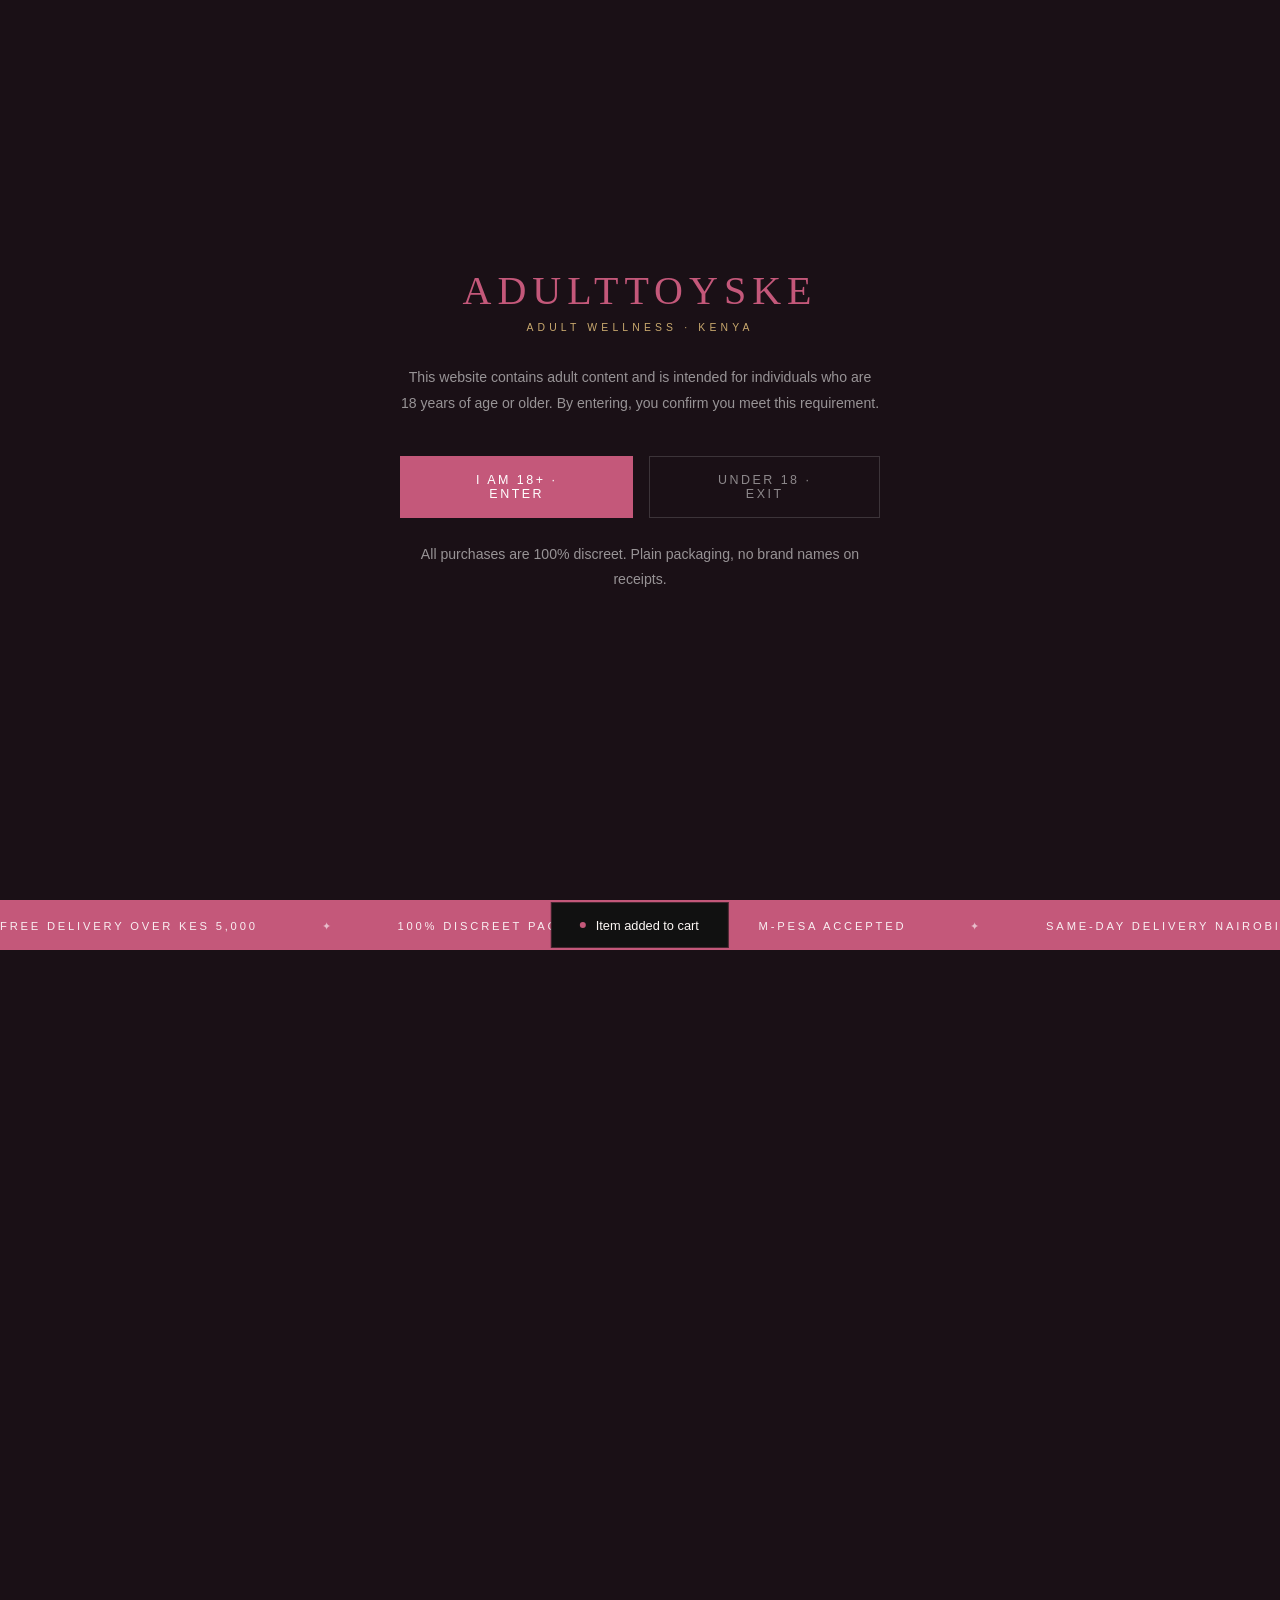
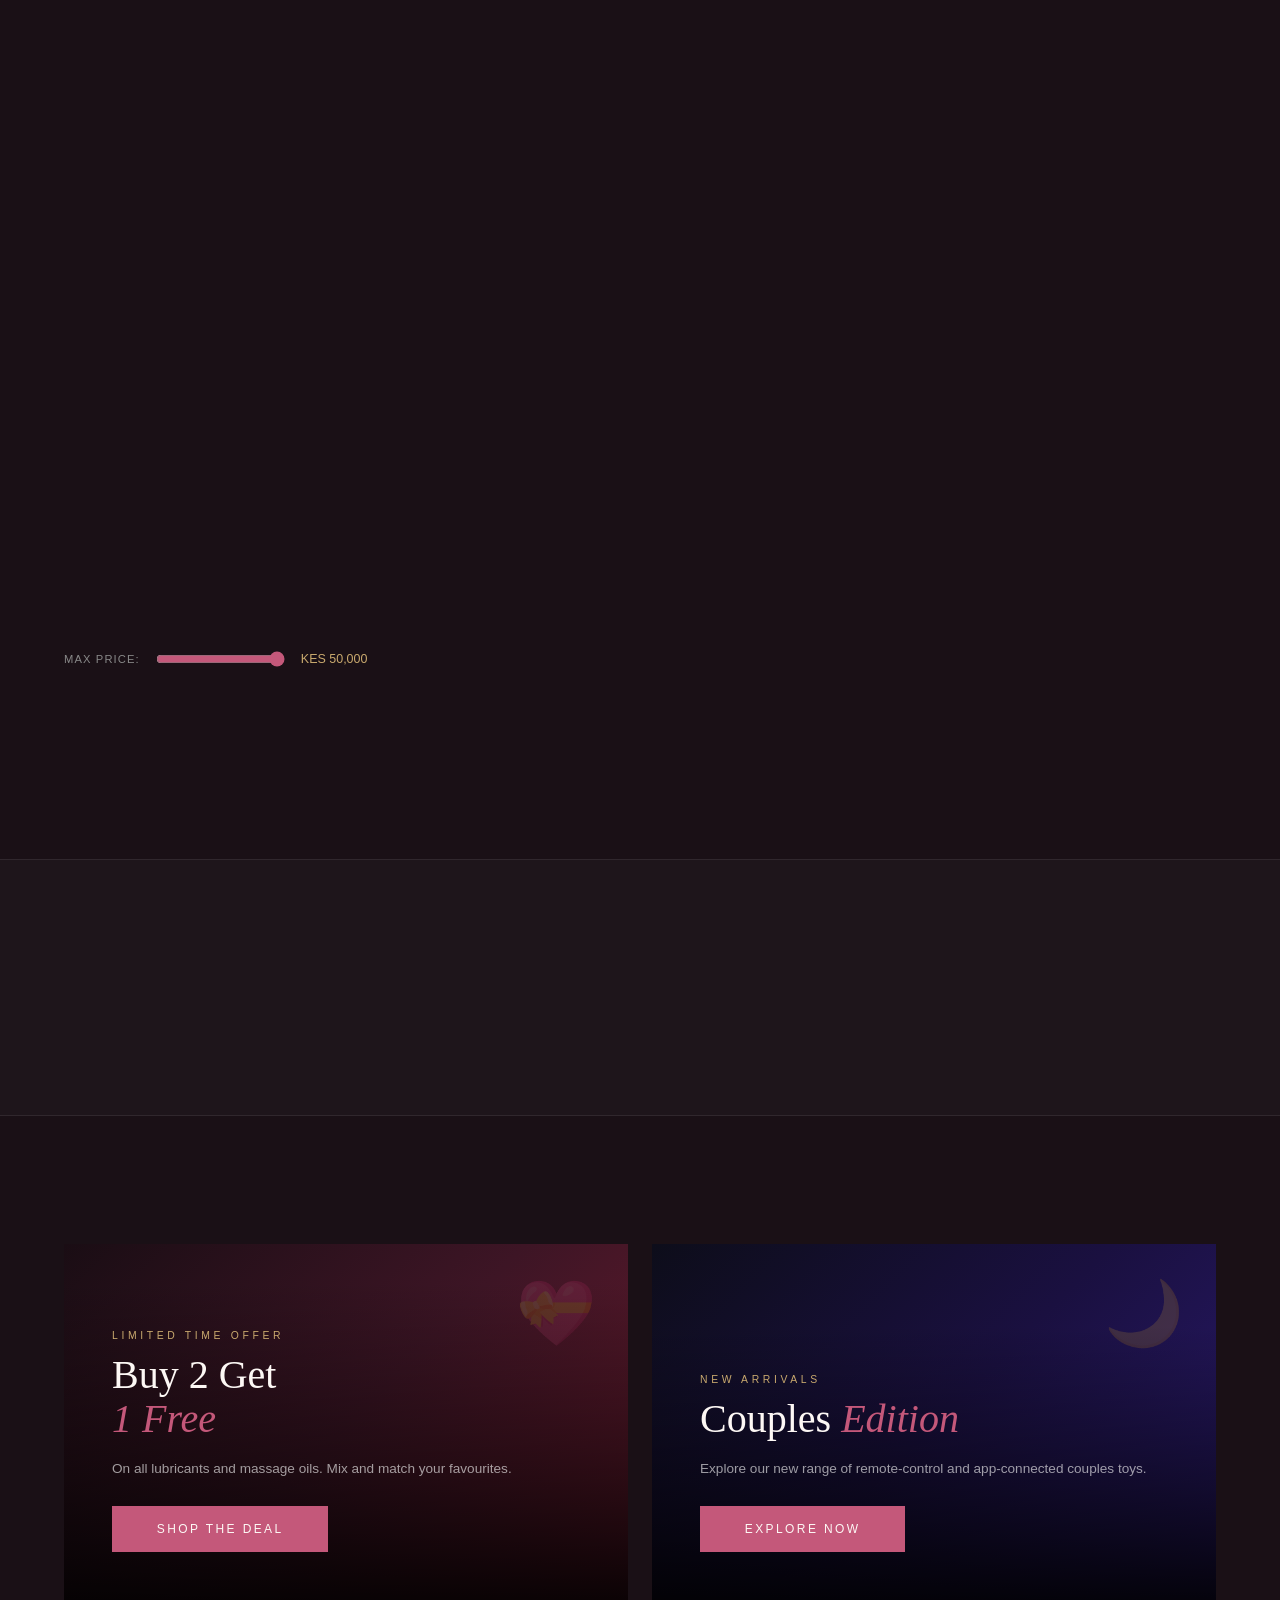
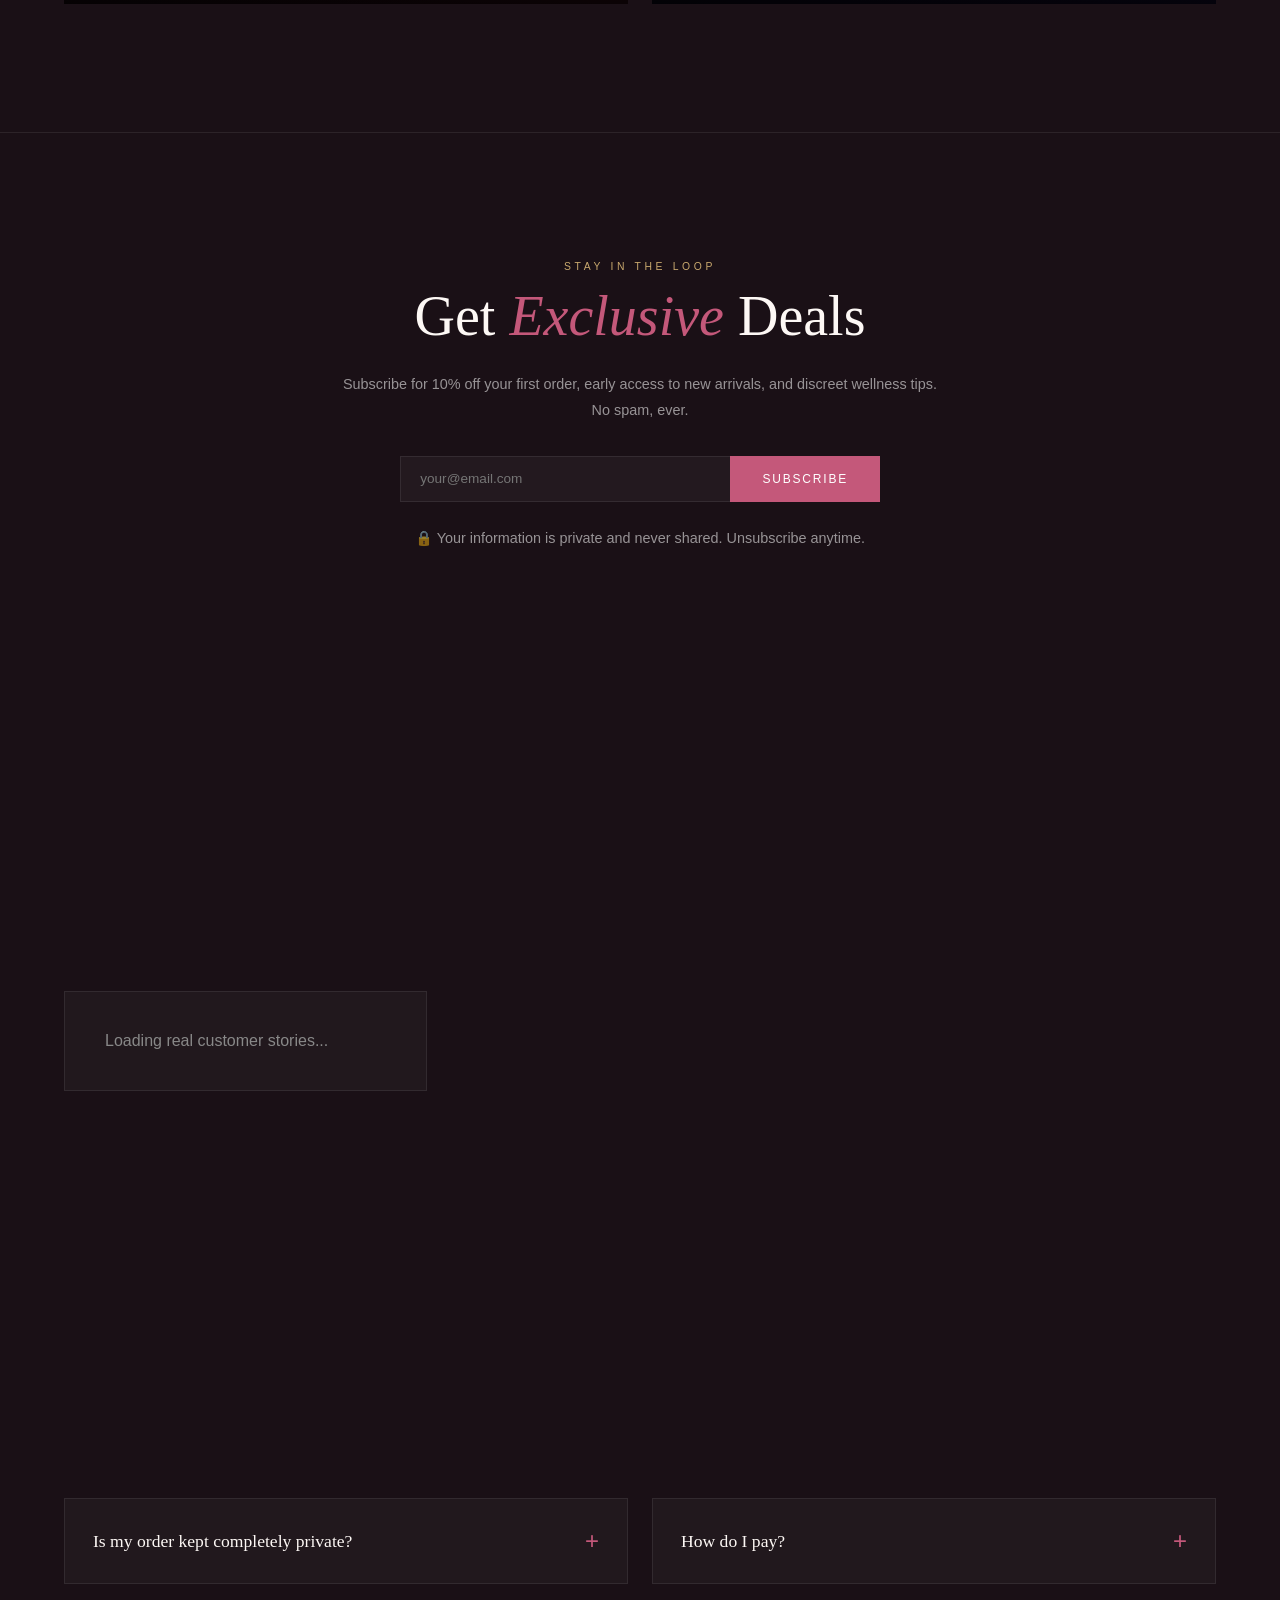
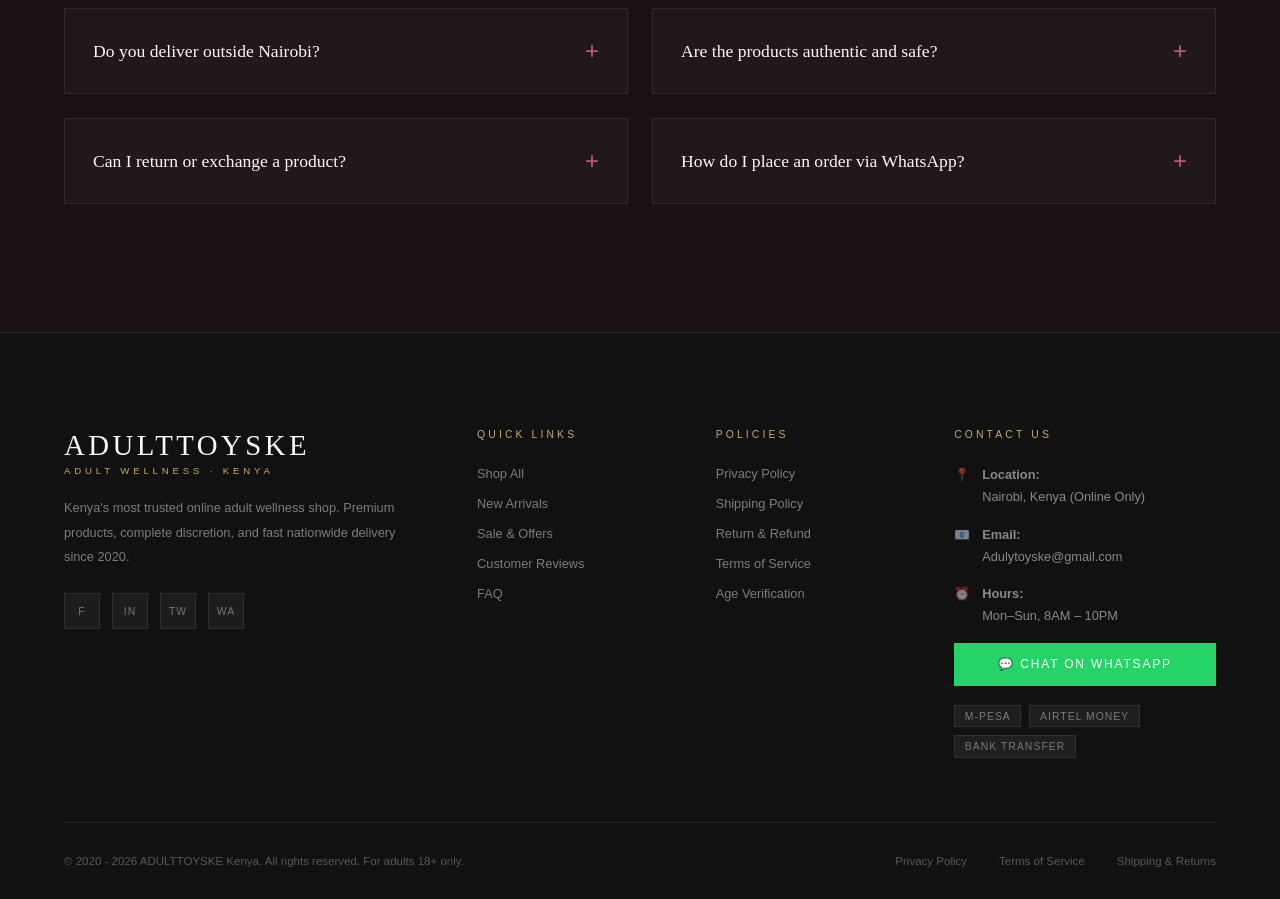
==== index.html @ b526fc3c "fix: map gallery field from database to product object in storefront" ====
<!DOCTYPE html>
<html lang="en">

<head>
  <meta charset="UTF-8">
  <meta name="viewport" content="width=device-width, initial-scale=1.0">
  <title>ADULTTOYSKE | Adult Wellness Shop Kenya</title>
  <script src="https://cdn.jsdelivr.net/npm/@supabase/supabase-js@2"></script>
  <link rel="stylesheet"
    href="https://fonts.googleapis.com/css2?family=Cormorant+Garamond:ital,wght@0,300;0,400;0,500;0,600;1,400&family=DM+Sans:wght@400;500;700&display=swap">

  <!-- EmailJS Integration -->
  <script type="text/javascript" src="https://cdn.jsdelivr.net/npm/@emailjs/browser@4/dist/email.min.js"></script>
  <script type="text/javascript">
    (function () {
      emailjs.init("ceLNS_nbpHPxp4rGq"); // New Public Key
    })();
  </script>

  <link
    href="https://fonts.googleapis.com/css2?family=Cormorant+Garamond:ital,wght@0,300;0,400;0,500;0,600;1,300;1,400&family=DM+Sans:wght@300;400;500&display=swap"
    rel="stylesheet">


  <!-- Security Headers -->
  <meta http-equiv="X-Frame-Options" content="DENY">
  <meta http-equiv="Content-Security-Policy"
    content="default-src 'self' https: 'unsafe-inline' 'unsafe-eval'; img-src 'self' https: data:; font-src 'self' https: data:;">
  <link rel="icon" type="image/png" href="img/logo.png">

  <style>
    :root {
      --black: #0a0a0a;
      --off-black: #111111;
      --deep: #1a1016;
      --wine: #6b1a2e;
      --rose: #c4587a;
      --blush: #e8a0b0;
      --gold: #c9a96e;
      --white: #fdf8f5;
      --text-muted: #888;
      --border: rgba(255, 255, 255, 0.08)
    }

    * {
      margin: 0;
      padding: 0;
      box-sizing: border-box
    }

    body {
      background: var(--deep);
      color: var(--white);
      font-family: 'DM Sans', sans-serif;
      font-weight: 300;
      cursor: none
    }

    /* CURSOR */
    .cursor {
      width: 12px;
      height: 12px;
      background: var(--rose);
      border-radius: 50%;
      position: fixed;
      top: 0;
      left: 0;
      pointer-events: none;
      z-index: 9999;
      mix-blend-mode: difference
    }

    .cursor-ring {
      width: 36px;
      height: 36px;
      border: 1px solid rgba(196, 88, 122, 0.5);
      border-radius: 50%;
      position: fixed;
      top: 0;
      left: 0;
      pointer-events: none;
      z-index: 9998;
      transition: transform 0.35s cubic-bezier(0.23, 1, 0.32, 1)
    }

    @media (hover: none) and (pointer: coarse) {
      body {
        cursor: auto !important;
      }

      .cursor,
      .cursor-ring {
        display: none !important;
      }
    }

    /* NAV */
    nav {
      position: fixed;
      top: 0;
      left: 0;
      right: 0;
      z-index: 1000;
      padding: 1.5rem 4rem;
      display: flex;
      align-items: center;
      justify-content: space-between;
      transition: background 0.4s, padding 0.4s
    }

    nav.scrolled {
      background: rgba(10, 10, 10, 0.95);
      backdrop-filter: blur(20px);
      padding: 1rem 4rem;
      border-bottom: 1px solid var(--border)
    }

    .nav-logo {
      font-family: 'Cormorant Garamond', serif;
      font-size: 1.6rem;
      font-weight: 300;
      letter-spacing: 0.12em;
      color: var(--white);
      text-decoration: none;
      display: flex;
      flex-direction: column;
      line-height: 1
    }

    .nav-logo span {
      font-size: 0.6rem;
      letter-spacing: 0.35em;
      color: var(--gold);
      text-transform: uppercase
    }

    .nav-links {
      display: flex;
      gap: 2.5rem;
      align-items: center
    }

    .nav-links a {
      color: rgba(255, 255, 255, 0.7);
      text-decoration: none;
      font-size: 0.78rem;
      letter-spacing: 0.12em;
      text-transform: uppercase;
      transition: color 0.2s
    }

    .nav-links a:hover {
      color: var(--white)
    }

    .nav-actions {
      display: flex;
      gap: 1rem;
      align-items: center
    }

    .nav-icon {
      background: none;
      border: none;
      color: rgba(255, 255, 255, 0.7);
      cursor: pointer;
      font-size: 1.1rem;
      transition: color 0.2s;
      position: relative
    }

    .nav-icon:hover {
      color: var(--rose)
    }

    .cart-count {
      position: absolute;
      top: -8px;
      right: -8px;
      width: 16px;
      height: 16px;
      background: var(--rose);
      border-radius: 50%;
      font-size: 0.6rem;
      display: flex;
      align-items: center;
      justify-content: center
    }

    /* AGE GATE */
    .age-gate {
      position: fixed;
      inset: 0;
      background: var(--deep);
      z-index: 10000;
      display: flex;
      align-items: center;
      justify-content: center;
      padding: 2rem;
      cursor: auto !important;
    }

    .age-gate.hidden {
      display: none
    }

    .age-gate-inner {
      max-width: 480px;
      text-align: center
    }

    .age-gate-logo {
      font-family: 'Cormorant Garamond', serif;
      font-size: 2.5rem;
      font-weight: 300;
      color: var(--rose);
      letter-spacing: 0.15em;
      margin-bottom: 0.5rem
    }

    .age-gate-sub {
      font-size: 0.65rem;
      letter-spacing: 0.4em;
      text-transform: uppercase;
      color: var(--gold);
      margin-bottom: 2rem
    }

    .age-gate-inner p {
      font-size: 0.88rem;
      color: rgba(255, 255, 255, 0.55);
      line-height: 1.8;
      margin-bottom: 2.5rem
    }

    .age-gate-btns {
      display: flex;
      gap: 1rem;
      justify-content: center;
      margin-bottom: 1.5rem
    }

    .btn-age-yes {
      padding: 1rem 3rem;
      background: var(--rose);
      color: white;
      border: none;
      font-family: 'DM Sans', sans-serif;
      font-size: 0.78rem;
      letter-spacing: 0.2em;
      text-transform: uppercase;
      cursor: pointer;
      transition: background 0.2s
    }

    .btn-age-yes:hover {
      background: var(--wine)
    }

    .btn-age-no {
      padding: 1rem 3rem;
      background: transparent;
      color: rgba(255, 255, 255, 0.5);
      border: 1px solid rgba(255, 255, 255, 0.15);
      font-family: 'DM Sans', sans-serif;
      font-size: 0.78rem;
      letter-spacing: 0.2em;
      text-transform: uppercase;
      cursor: pointer;
      transition: all 0.2s
    }

    .btn-age-no:hover {
      color: var(--white);
      border-color: rgba(255, 255, 255, 0.4)
    }

    .age-disclaimer {
      font-size: 0.7rem;
      color: var(--text-muted);
      line-height: 1.8
    }

    /* HERO */
    .hero {
      min-height: 100vh;
      display: flex;
      align-items: center;
      padding: 8rem 4rem 4rem;
      position: relative;
      overflow: hidden
    }

    .hero-bg {
      position: absolute;
      inset: 0;
      background: radial-gradient(ellipse 80% 60% at 70% 40%, rgba(107, 26, 46, 0.35) 0%, transparent 60%), radial-gradient(ellipse 50% 40% at 20% 70%, rgba(196, 88, 122, 0.12) 0%, transparent 50%), linear-gradient(160deg, #0a0a0a 0%, #1a1016 40%, #1a0d14 100%)
    }

    .hero-grain {
      position: absolute;
      inset: 0;
      background-image: url("data:image/svg+xml,%3Csvg viewBox='0 0 512 512' xmlns='http://www.w3.org/2000/svg'%3E%3Cfilter id='n'%3E%3CfeTurbulence type='fractalNoise' baseFrequency='0.9' numOctaves='4' stitchTiles='stitch'/%3E%3C/filter%3E%3Crect width='100%25' height='100%25' filter='url(%23n)' opacity='0.04'/%3E%3C/svg%3E");
      opacity: 0.4;
      pointer-events: none
    }

    .hero-deco {
      position: absolute;
      top: 20%;
      right: 8%;
      width: 340px;
      height: 340px;
      border: 1px solid rgba(196, 88, 122, 0.15);
      border-radius: 50%;
      animation: rotate-slow 30s linear infinite
    }

    .hero-deco::before {
      content: '';
      position: absolute;
      inset: 24px;
      border: 1px solid rgba(201, 169, 110, 0.1);
      border-radius: 50%;
      animation: rotate-slow 20s linear infinite reverse
    }

    @keyframes rotate-slow {
      to {
        transform: rotate(360deg)
      }
    }

    .hero-content {
      position: relative;
      z-index: 1;
      max-width: 640px
    }

    .hero-tag {
      display: inline-flex;
      align-items: center;
      gap: 0.8rem;
      margin-bottom: 2rem;
      font-size: 0.65rem;
      letter-spacing: 0.35em;
      text-transform: uppercase;
      color: var(--gold)
    }

    .hero-tag::before {
      content: '';
      display: block;
      width: 40px;
      height: 1px;
      background: var(--gold)
    }

    .hero-title {
      font-family: 'Cormorant Garamond', serif;
      font-size: clamp(3.5rem, 8vw, 7rem);
      font-weight: 300;
      line-height: 1.0;
      margin-bottom: 1.5rem;
      letter-spacing: -0.01em
    }

    .hero-title em {
      font-style: italic;
      color: var(--rose)
    }

    .hero-desc {
      font-size: 1rem;
      color: rgba(255, 255, 255, 0.55);
      line-height: 1.8;
      max-width: 440px;
      margin-bottom: 3rem
    }

    .hero-actions {
      display: flex;
      gap: 1.5rem;
      align-items: center
    }

    .btn-primary {
      padding: 1rem 2.8rem;
      background: var(--rose);
      color: var(--white);
      text-decoration: none;
      font-size: 0.75rem;
      letter-spacing: 0.2em;
      text-transform: uppercase;
      transition: all 0.3s;
      display: inline-block;
      position: relative;
      overflow: hidden
    }

    .btn-primary::before {
      content: '';
      position: absolute;
      inset: 0;
      background: var(--wine);
      transform: translateX(-100%);
      transition: transform 0.3s ease
    }

    .btn-primary:hover::before {
      transform: translateX(0)
    }

    .btn-primary span {
      position: relative;
      z-index: 1
    }

    .btn-ghost {
      padding: 1rem 2.8rem;
      background: transparent;
      color: rgba(255, 255, 255, 0.7);
      text-decoration: none;
      font-size: 0.75rem;
      letter-spacing: 0.2em;
      text-transform: uppercase;
      border: 1px solid rgba(255, 255, 255, 0.2);
      transition: all 0.3s;
      display: inline-block
    }

    .btn-ghost:hover {
      color: var(--white);
      border-color: rgba(255, 255, 255, 0.5)
    }

    .hero-stats {
      position: absolute;
      right: 4rem;
      bottom: 6rem;
      display: flex;
      flex-direction: column;
      gap: 2rem;
      z-index: 1
    }

    .stat {
      text-align: right
    }

    .stat-num {
      font-family: 'Cormorant Garamond', serif;
      font-size: 2.5rem;
      font-weight: 300;
      color: var(--rose);
      line-height: 1
    }

    .stat-label {
      font-size: 0.65rem;
      letter-spacing: 0.2em;
      text-transform: uppercase;
      color: var(--text-muted)
    }

    .scroll-hint {
      position: absolute;
      bottom: 2.5rem;
      left: 4rem;
      display: flex;
      align-items: center;
      gap: 1rem;
      font-size: 0.65rem;
      letter-spacing: 0.25em;
      text-transform: uppercase;
      color: var(--text-muted);
      z-index: 1
    }

    .scroll-line {
      width: 40px;
      height: 1px;
      background: var(--text-muted);
      position: relative;
      overflow: hidden
    }

    .scroll-line::after {
      content: '';
      position: absolute;
      inset: 0;
      background: var(--rose);
      animation: scroll-anim 2s ease infinite
    }

    @keyframes scroll-anim {
      0% {
        transform: translateX(-100%)
      }

      100% {
        transform: translateX(100%)
      }
    }

    /* MARQUEE */
    .marquee-strip {
      background: var(--rose);
      padding: 1rem 0;
      overflow: hidden;
      white-space: nowrap
    }

    .marquee-inner {
      display: inline-flex;
      gap: 4rem;
      animation: marquee 20s linear infinite
    }

    .marquee-inner span {
      font-size: 0.7rem;
      letter-spacing: 0.25em;
      text-transform: uppercase;
      color: rgba(255, 255, 255, 0.9)
    }

    .marquee-inner .dot {
      color: rgba(255, 255, 255, 0.6)
    }

    @keyframes marquee {
      from {
        transform: translateX(0)
      }

      to {
        transform: translateX(-50%)
      }
    }

    /* SECTIONS COMMONS */
    .section-label {
      font-size: 0.65rem;
      letter-spacing: 0.35em;
      text-transform: uppercase;
      color: var(--gold);
      display: flex;
      align-items: center;
      gap: 0.75rem
    }

    .section-title {
      font-family: 'Cormorant Garamond', serif;
      font-size: clamp(2rem, 5vw, 3.5rem);
      font-weight: 300;
      line-height: 1.15;
      margin-top: 0.75rem
    }

    .section-title em {
      font-style: italic;
      color: var(--rose)
    }

    .fade-in {
      opacity: 0;
      transform: translateY(24px);
      transition: opacity 0.7s ease, transform 0.7s ease
    }

    .fade-in.visible {
      opacity: 1;
      transform: none
    }

    /* CATEGORIES SECTION */
    .categories {
      padding: 8rem 4rem
    }

    .categories-grid {
      display: grid;
      grid-template-columns: 1.4fr 1fr 1fr;
      grid-template-rows: 340px 220px;
      gap: 1rem;
      margin-top: 3.5rem
    }

    .cat-card {
      position: relative;
      overflow: hidden;
      cursor: pointer;
      background: var(--black);
      border: 1px solid var(--border)
    }

    .cat-card:first-child {
      grid-row: span 2
    }

    .cat-bg {
      position: absolute;
      inset: 0;
      transition: transform 0.8s cubic-bezier(0.2, 0, 0.2, 1);
      background-size: cover;
      background-position: center
    }

    .cat-card:hover .cat-bg {
      transform: scale(1.1)
    }

    .cat-pattern {
      position: absolute;
      inset: 0;
      opacity: 0.04;
      background-image: repeating-linear-gradient(45deg, white 0, white 1px, transparent 0, transparent 50%);
      background-size: 20px 20px
    }

    .cat-arrow {
      position: absolute;
      top: 1.5rem;
      right: 1.5rem;
      width: 36px;
      height: 36px;
      background: rgba(255, 255, 255, 0.08);
      border: 1px solid rgba(255, 255, 255, 0.15);
      border-radius: 50%;
      display: flex;
      align-items: center;
      justify-content: center;
      font-size: 1rem;
      z-index: 2;
      transition: all 0.3s;
      opacity: 0
    }

    .cat-card:hover .cat-arrow {
      opacity: 1;
      background: var(--rose);
      border-color: var(--rose)
    }

    .cat-bg-1 {
      background-image: linear-gradient(rgba(10, 10, 10, 0.3), rgba(10, 10, 10, 0.6)), url('img/cat_vibrators.png')
    }

    .cat-bg-2 {
      background-image: linear-gradient(rgba(10, 10, 10, 0.3), rgba(10, 10, 10, 0.6)), url('img/cat_couples.png')
    }

    .cat-bg-3 {
      background-image: linear-gradient(rgba(10, 10, 10, 0.3), rgba(10, 10, 10, 0.6)), url('img/cat_wellness.png')
    }

    .cat-bg-4 {
      background-image: linear-gradient(rgba(10, 10, 10, 0.3), rgba(10, 10, 10, 0.6)), url('img/cat_lingerie.png')
    }

    .cat-bg-5 {
      background-image: linear-gradient(rgba(10, 10, 10, 0.3), rgba(10, 10, 10, 0.6)), url('img/cat_bdsm.png')
    }

    .cat-info {
      position: absolute;
      bottom: 0;
      left: 0;
      right: 0;
      padding: 2rem;
      background: linear-gradient(to top, rgba(0, 0, 0, 0.85) 0%, transparent 100%);
      z-index: 2
    }

    .cat-name {
      font-family: 'Cormorant Garamond', serif;
      font-size: 1.8rem;
      font-weight: 300;
      margin-bottom: 0.3rem
    }

    .cat-count {
      font-size: 0.65rem;
      letter-spacing: 0.2em;
      text-transform: uppercase;
      color: var(--gold)
    }

    /* PRODUCTS SECTION */
    .products {
      padding: 8rem 4rem
    }

    .products-header {
      display: flex;
      align-items: flex-end;
      justify-content: space-between;
      margin-bottom: 4rem;
      flex-wrap: wrap;
      gap: 2rem
    }

    .products-filters {
      display: flex;
      gap: 0.5rem;
      flex-wrap: wrap
    }

    .filter-btn {
      padding: 0.5rem 1.25rem;
      background: transparent;
      border: 1px solid rgba(255, 255, 255, 0.12);
      color: rgba(255, 255, 255, 0.5);
      font-family: 'DM Sans', sans-serif;
      font-size: 0.72rem;
      letter-spacing: 0.12em;
      text-transform: uppercase;
      cursor: pointer;
      transition: all 0.2s
    }

    .filter-btn.active,
    .filter-btn:hover {
      background: var(--rose);
      border-color: var(--rose);
      color: white
    }

    .products-grid {
      display: grid;
      grid-template-columns: repeat(4, 1fr);
      gap: 1.5rem
    }

    .product-card {
      background: rgba(255, 255, 255, 0.03);
      border: 1px solid var(--border);
      transition: transform 0.3s, border-color 0.3s;
      position: relative;
      overflow: hidden;
      cursor: pointer
    }

    .product-card:hover {
      transform: translateY(-4px);
      border-color: rgba(196, 88, 122, 0.3)
    }

    .product-img {
      aspect-ratio: 1;
      display: flex;
      align-items: center;
      justify-content: center;
      font-size: 4rem;
      position: relative;
      overflow: hidden
    }

    .product-actual-img {
      width: 100%;
      height: 100%;
      object-fit: cover;
      transition: transform 0.6s cubic-bezier(0.2, 0, 0.2, 1)
    }

    .product-img-bg {
      position: absolute;
      inset: 0;
      transition: transform 0.4s
    }

    .product-card:hover .product-actual-img,
    .product-card:hover .product-img-bg {
      transform: scale(1.1)
    }

    .product-emoji {
      font-size: 3.5rem;
      position: relative;
      z-index: 1;
      transition: transform 0.3s
    }

    .product-card:hover .product-emoji {
      transform: scale(1.15) rotate(-5deg)
    }

    .product-badge {
      position: absolute;
      top: 1rem;
      left: 1rem;
      padding: 0.25rem 0.7rem;
      font-size: 0.6rem;
      letter-spacing: 0.15em;
      text-transform: uppercase;
      z-index: 2;
      font-weight: 500
    }

    .badge-new {
      background: var(--rose);
      color: white
    }

    .badge-hot {
      background: var(--gold);
      color: var(--black)
    }

    .badge-sale {
      background: #2d6e2d;
      color: white
    }

    .product-wishlist {
      position: absolute;
      top: 1rem;
      right: 1rem;
      width: 32px;
      height: 32px;
      background: rgba(0, 0, 0, 0.5);
      border: none;
      border-radius: 50%;
      display: flex;
      align-items: center;
      justify-content: center;
      cursor: pointer;
      color: rgba(255, 255, 255, 0.5);
      font-size: 0.9rem;
      transition: all 0.2s;
      z-index: 2;
      opacity: 0;
      transform: scale(0.8)
    }

    .product-card:hover .product-wishlist {
      opacity: 1;
      transform: scale(1)
    }

    .product-wishlist:hover {
      background: var(--rose);
      color: white
    }

    .product-info {
      padding: 1.25rem
    }

    .product-category {
      font-size: 0.6rem;
      letter-spacing: 0.2em;
      text-transform: uppercase;
      color: var(--rose);
      margin-bottom: 0.4rem
    }

    .product-name {
      font-family: 'Cormorant Garamond', serif;
      font-size: 1.1rem;
      font-weight: 400;
      margin-bottom: 0.5rem;
      line-height: 1.3
    }

    .product-rating {
      display: flex;
      align-items: center;
      gap: 0.4rem;
      margin-bottom: 0.75rem
    }

    .stars {
      color: var(--gold);
      font-size: 0.7rem
    }

    .rating-count {
      font-size: 0.65rem;
      color: var(--text-muted)
    }

    .product-pricing {
      display: flex;
      align-items: center;
      gap: 0.75rem;
      margin-bottom: 1rem
    }

    .price {
      font-size: 1.1rem;
      font-weight: 500
    }

    .price-old {
      font-size: 0.85rem;
      color: var(--text-muted);
      text-decoration: line-through
    }

    .product-footer {
      display: flex;
      align-items: center;
      justify-content: space-between;
      padding-top: 0.75rem;
      border-top: 1px solid var(--border)
    }

    .btn-add-cart {
      padding: 0.5rem 1.2rem;
      background: transparent;
      border: 1px solid rgba(196, 88, 122, 0.4);
      color: var(--rose);
      font-family: 'DM Sans', sans-serif;
      font-size: 0.65rem;
      letter-spacing: 0.15em;
      text-transform: uppercase;
      cursor: pointer;
      transition: all 0.2s
    }

    .btn-add-cart:hover {
      background: var(--rose);
      border-color: var(--rose);
      color: white
    }

    .product-delivery {
      font-size: 0.6rem;
      color: #4caf7d
    }

    .empty-state {
      grid-column: 1/-1;
      text-align: center;
      padding: 5rem 2rem;
      color: var(--text-muted)
    }

    /* TRUST STRIP */
    .trust-strip {
      padding: 5rem 4rem;
      background: rgba(255, 255, 255, 0.02);
      border-top: 1px solid var(--border);
      border-bottom: 1px solid var(--border)
    }

    .trust-grid {
      display: grid;
      grid-template-columns: repeat(4, 1fr);
      gap: 3rem
    }

    .trust-item {
      display: flex;
      gap: 1.25rem;
      align-items: flex-start
    }

    .trust-icon {
      font-size: 1.8rem;
      flex-shrink: 0
    }

    .trust-title {
      font-family: 'Cormorant Garamond', serif;
      font-size: 1.1rem;
      margin-bottom: 0.4rem
    }

    .trust-desc {
      font-size: 0.78rem;
      color: rgba(255, 255, 255, 0.5);
      line-height: 1.8
    }

    /* PROMO */
    .promo-section {
      padding: 8rem 4rem
    }

    .promo-grid {
      display: grid;
      grid-template-columns: 1fr 1fr;
      gap: 1.5rem
    }

    .promo-card {
      position: relative;
      overflow: hidden;
      min-height: 360px;
      display: flex;
      align-items: flex-end
    }

    .promo-card-bg {
      position: absolute;
      inset: 0;
      background-size: cover;
      background-position: center;
      transition: transform 0.6s
    }

    .promo-card:hover .promo-card-bg {
      transform: scale(1.05)
    }

    .promo-1-bg {
      background: linear-gradient(135deg, #1a0d14 0%, #3d1525 50%, #6b1a2e 100%)
    }

    .promo-2-bg {
      background: linear-gradient(135deg, #0d0d1a 0%, #1a1040 50%, #2a1a6e 100%)
    }

    .promo-deco {
      position: absolute;
      top: 2rem;
      right: 2rem;
      font-size: 4rem;
      opacity: 0.15;
      z-index: 1
    }

    .promo-card-content {
      position: relative;
      z-index: 2;
      padding: 3rem;
      background: linear-gradient(to top, rgba(0, 0, 0, 0.9) 0%, transparent 100%);
      width: 100%
    }

    .promo-eyebrow {
      font-size: 0.65rem;
      letter-spacing: 0.35em;
      text-transform: uppercase;
      color: var(--gold);
      margin-bottom: 0.75rem
    }

    .promo-title {
      font-family: 'Cormorant Garamond', serif;
      font-size: 2.5rem;
      font-weight: 300;
      line-height: 1.1;
      margin-bottom: 1rem
    }

    .promo-title em {
      font-style: italic;
      color: var(--rose)
    }

    .promo-desc {
      font-size: 0.85rem;
      color: rgba(255, 255, 255, 0.6);
      line-height: 1.8;
      margin-bottom: 1.5rem
    }

    /* NEWSLETTER */
    .newsletter {
      padding: 8rem 4rem;
      text-align: center;
      border-top: 1px solid var(--border)
    }

    .newsletter-content {
      max-width: 600px;
      margin: 0 auto
    }

    .newsletter-content p {
      font-size: 0.9rem;
      color: rgba(255, 255, 255, 0.55);
      line-height: 1.8;
      margin: 1.5rem 0 2rem
    }

    .newsletter-form {
      display: flex;
      gap: 0;
      max-width: 480px;
      margin: 0 auto 1rem
    }

    .newsletter-input {
      flex: 1;
      padding: 0.9rem 1.2rem;
      background: rgba(255, 255, 255, 0.04);
      border: 1px solid var(--border);
      border-right: none;
      color: var(--white);
      font-family: 'DM Sans', sans-serif;
      font-size: 0.85rem;
      outline: none
    }

    .newsletter-input:focus {
      border-color: rgba(196, 88, 122, 0.5)
    }

    .newsletter-btn {
      padding: 0.9rem 2rem;
      background: var(--rose);
      color: white;
      border: none;
      font-family: 'DM Sans', sans-serif;
      font-size: 0.75rem;
      letter-spacing: 0.15em;
      text-transform: uppercase;
      cursor: pointer;
      transition: background 0.2s;
      white-space: nowrap
    }

    .newsletter-btn:hover {
      background: var(--wine)
    }

    .newsletter-privacy {
      font-size: 0.72rem;
      color: var(--text-muted)
    }

    /* REVIEWS */
    .reviews {
      padding: 8rem 4rem
    }

    .reviews-grid {
      display: grid;
      grid-template-columns: repeat(3, 1fr);
      gap: 2rem;
      margin-top: 4rem
    }

    .review-card {
      background: rgba(255, 255, 255, 0.03);
      border: 1px solid var(--border);
      padding: 2.5rem;
      position: relative
    }

    .review-quote {
      font-family: 'Cormorant Garamond', serif;
      font-size: 4rem;
      font-weight: 300;
      color: var(--rose);
      line-height: 0.8;
      margin-bottom: 1.5rem;
      opacity: 0.4
    }

    .review-text {
      font-size: 0.88rem;
      color: rgba(255, 255, 255, 0.7);
      line-height: 1.9;
      font-style: italic;
      margin-bottom: 2rem
    }

    .review-footer {
      display: flex;
      align-items: center;
      justify-content: space-between
    }

    .reviewer-name {
      font-family: 'Cormorant Garamond', serif;
      font-size: 1rem;
      font-weight: 400
    }

    .reviewer-location {
      font-size: 0.65rem;
      letter-spacing: 0.15em;
      text-transform: uppercase;
      color: var(--text-muted);
      margin-top: 0.2rem
    }

    .review-stars {
      color: var(--gold);
      font-size: 0.75rem
    }

    .verified-badge {
      font-size: 0.65rem;
      color: #4caf7d;
      margin-top: 0.2rem
    }

    /* FAQ */
    .faq {
      padding: 8rem 4rem
    }

    .faq-grid {
      display: grid;
      grid-template-columns: 1fr 1fr;
      gap: 1.5rem;
      margin-top: 4rem
    }

    .faq-item {
      background: rgba(255, 255, 255, 0.03);
      border: 1px solid var(--border);
      padding: 1.75rem;
      cursor: pointer;
      transition: border-color 0.2s
    }

    .faq-item:hover {
      border-color: rgba(196, 88, 122, 0.3)
    }

    .faq-question {
      display: flex;
      justify-content: space-between;
      align-items: center;
      font-family: 'Cormorant Garamond', serif;
      font-size: 1.1rem;
      font-weight: 400
    }

    .faq-icon {
      font-size: 1.5rem;
      color: var(--rose);
      transition: transform 0.3s;
      font-family: 'DM Sans', sans-serif;
      font-weight: 300;
      flex-shrink: 0
    }

    .faq-item.open .faq-icon {
      transform: rotate(45deg)
    }

    .faq-answer {
      font-size: 0.83rem;
      color: rgba(255, 255, 255, 0.55);
      line-height: 1.9;
      margin-top: 0;
      max-height: 0;
      overflow: hidden;
      transition: max-height 0.4s, margin-top 0.3s
    }

    .faq-item.open .faq-answer {
      max-height: 300px;
      margin-top: 1rem
    }

    /* FOOTER */
    footer {
      background: var(--off-black);
      border-top: 1px solid var(--border);
      padding: 6rem 4rem 2rem
    }

    .footer-grid {
      display: grid;
      grid-template-columns: 2fr 1fr 1fr 1.5fr;
      gap: 4rem;
      margin-bottom: 4rem
    }

    .footer-brand-logo {
      font-family: 'Cormorant Garamond', serif;
      font-size: 1.8rem;
      font-weight: 300;
      letter-spacing: 0.12em;
      margin-bottom: 0.2rem
    }

    .footer-brand-sub {
      font-size: 0.6rem;
      letter-spacing: 0.4em;
      text-transform: uppercase;
      color: var(--gold);
      margin-bottom: 1.25rem
    }

    .footer-desc {
      font-size: 0.8rem;
      color: rgba(255, 255, 255, 0.45);
      line-height: 1.9;
      margin-bottom: 1.5rem
    }

    .social-links {
      display: flex;
      gap: 0.75rem
    }

    .social-link {
      width: 36px;
      height: 36px;
      background: rgba(255, 255, 255, 0.05);
      border: 1px solid var(--border);
      display: flex;
      align-items: center;
      justify-content: center;
      color: rgba(255, 255, 255, 0.4);
      text-decoration: none;
      font-size: 0.65rem;
      letter-spacing: 0.1em;
      text-transform: uppercase;
      transition: all 0.2s
    }

    .social-link:hover {
      background: var(--rose);
      border-color: var(--rose);
      color: white
    }

    .footer-col-title {
      font-size: 0.65rem;
      letter-spacing: 0.3em;
      text-transform: uppercase;
      color: var(--gold);
      margin-bottom: 1.5rem
    }

    .footer-links {
      list-style: none;
      display: flex;
      flex-direction: column;
      gap: 0.75rem
    }

    .footer-links a {
      font-size: 0.8rem;
      color: rgba(255, 255, 255, 0.45);
      text-decoration: none;
      transition: color 0.2s
    }

    .footer-links a:hover {
      color: var(--rose)
    }

    .contact-item {
      display: flex;
      gap: 0.75rem;
      align-items: flex-start;
      font-size: 0.8rem;
      color: rgba(255, 255, 255, 0.5);
      line-height: 1.7;
      margin-bottom: 1rem
    }

    .whatsapp-btn {
      display: flex;
      align-items: center;
      justify-content: center;
      gap: 0.5rem;
      width: 100%;
      padding: 0.9rem;
      background: #25d366;
      color: white;
      text-decoration: none;
      font-family: 'DM Sans', sans-serif;
      font-size: 0.75rem;
      letter-spacing: 0.15em;
      text-transform: uppercase;
      transition: background 0.2s;
      border: none;
      cursor: pointer;
      margin-top: 1rem
    }

    .whatsapp-btn:hover {
      background: #1ebe5d
    }

    .payment-icons {
      display: flex;
      gap: 0.5rem;
      flex-wrap: wrap
    }

    .payment-icon {
      padding: 0.3rem 0.6rem;
      background: rgba(255, 255, 255, 0.06);
      border: 1px solid var(--border);
      font-size: 0.65rem;
      letter-spacing: 0.1em;
      text-transform: uppercase;
      color: rgba(255, 255, 255, 0.4)
    }

    .footer-bottom {
      display: flex;
      justify-content: space-between;
      align-items: center;
      padding-top: 2rem;
      border-top: 1px solid var(--border)
    }

    .footer-bottom-left {
      font-size: 0.72rem;
      color: rgba(255, 255, 255, 0.3)
    }

    .footer-bottom-right {
      display: flex;
      gap: 2rem
    }

    .footer-bottom-right a {
      font-size: 0.72rem;
      color: rgba(255, 255, 255, 0.3);
      text-decoration: none;
      transition: color 0.2s
    }

    .footer-bottom-right a:hover {
      color: var(--rose)
    }

    /* CART DRAWER */
    .cart-overlay {
      position: fixed;
      inset: 0;
      background: rgba(0, 0, 0, 0.7);
      z-index: 2000;
      opacity: 0;
      visibility: hidden;
      transition: all 0.3s
    }

    .cart-overlay.open {
      opacity: 1;
      visibility: visible
    }

    .cart-drawer {
      position: fixed;
      top: 0;
      right: 0;
      bottom: 0;
      width: 400px;
      background: var(--off-black);
      border-left: 1px solid var(--border);
      transform: translateX(100%);
      transition: transform 0.4s cubic-bezier(0.23, 1, 0.32, 1);
      display: flex;
      flex-direction: column;
      z-index: 2001
    }

    .cart-overlay.open .cart-drawer {
      transform: translateX(0)
    }

    .cart-header {
      padding: 1.5rem;
      border-bottom: 1px solid var(--border);
      display: flex;
      align-items: center;
      justify-content: space-between
    }

    .cart-title {
      font-family: 'Cormorant Garamond', serif;
      font-size: 1.4rem
    }

    .cart-close {
      background: none;
      border: none;
      color: rgba(255, 255, 255, 0.5);
      font-size: 1.5rem;
      cursor: pointer;
      transition: color 0.2s;
      line-height: 1
    }

    .cart-close:hover {
      color: var(--rose)
    }

    .cart-items {
      flex: 1;
      overflow-y: auto;
      padding: 1.5rem
    }

    .cart-empty {
      display: flex;
      flex-direction: column;
      align-items: center;
      justify-content: center;
      height: 100%;
      text-align: center;
      gap: 1rem;
      color: var(--text-muted)
    }

    .cart-item {
      display: flex;
      gap: 1rem;
      padding: 1rem 0;
      border-bottom: 1px solid var(--border)
    }

    .cart-item-img {
      width: 64px;
      height: 64px;
      background: var(--black);
      display: flex;
      align-items: center;
      justify-content: center;
      font-size: 1.8rem;
      flex-shrink: 0
    }

    .cart-item-info {
      flex: 1
    }

    .cart-item-name {
      font-family: 'Cormorant Garamond', serif;
      font-size: 1rem;
      margin-bottom: 0.25rem
    }

    .cart-item-price {
      font-size: 0.85rem;
      color: var(--rose)
    }

    .cart-item-qty {
      display: flex;
      align-items: center;
      gap: 0.5rem;
      margin-top: 0.5rem
    }

    .qty-btn {
      width: 24px;
      height: 24px;
      background: rgba(255, 255, 255, 0.08);
      border: none;
      color: white;
      cursor: pointer;
      font-size: 0.9rem;
      display: flex;
      align-items: center;
      justify-content: center;
      transition: background 0.2s
    }

    .qty-btn:hover {
      background: var(--rose)
    }

    .qty-num {
      font-size: 0.85rem;
      min-width: 20px;
      text-align: center
    }

    .cart-item-remove {
      background: none;
      border: none;
      color: var(--text-muted);
      cursor: pointer;
      font-size: 0.8rem;
      transition: color 0.2s;
      align-self: flex-start
    }

    .cart-item-remove:hover {
      color: var(--rose)
    }

    .cart-footer {
      padding: 1.5rem;
      border-top: 1px solid var(--border)
    }

    .cart-subtotal {
      display: flex;
      justify-content: space-between;
      margin-bottom: 0.5rem
    }

    .cart-subtotal-label {
      font-size: 0.8rem;
      color: var(--text-muted)
    }

    .cart-subtotal-value {
      font-family: 'Cormorant Garamond', serif;
      font-size: 1.1rem
    }

    .cart-discrete-note {
      font-size: 0.65rem;
      color: #4caf7d;
      display: flex;
      align-items: center;
      gap: 0.4rem;
      margin-bottom: 1rem
    }

    .btn-checkout {
      width: 100%;
      padding: 1rem;
      background: var(--rose);
      color: white;
      border: none;
      font-family: 'DM Sans', sans-serif;
      font-size: 0.8rem;
      letter-spacing: 0.2em;
      text-transform: uppercase;
      cursor: pointer;
      transition: background 0.2s;
      margin-bottom: 0.75rem
    }

    .btn-checkout:hover {
      background: var(--wine)
    }

    .btn-whatsapp-order {
      width: 100%;
      padding: 0.9rem;
      background: #25d366;
      color: white;
      border: none;
      font-family: 'DM Sans', sans-serif;
      font-size: 0.75rem;
      letter-spacing: 0.12em;
      text-transform: uppercase;
      cursor: pointer;
      transition: background 0.2s;
      display: flex;
      align-items: center;
      justify-content: center;
      gap: 0.5rem
    }

    .btn-whatsapp-order:hover {
      background: #1ebe5d
    }

    /* AUTH MODAL */
    .auth-overlay,
    .success-overlay {
      position: fixed;
      inset: 0;
      background: rgba(0, 0, 0, 0.9);
      z-index: 4000;
      display: flex;
      align-items: flex-start;
      /* Start from top to allow scrolling */
      justify-content: center;
      opacity: 0;
      visibility: hidden;
      transition: all 0.35s;
      padding: 4rem 1.5rem;
      overflow-y: auto;
      -webkit-overflow-scrolling: touch;
    }

    .auth-overlay.open,
    .success-overlay.open {
      opacity: 1;
      visibility: visible
    }

    .auth-modal {
      background: var(--off-black);
      border: 1px solid rgba(196, 88, 122, 0.25);
      width: 100%;
      max-width: 440px;
      padding: 2.5rem;
      position: relative;
      margin: auto;
      /* Centers modal even with overflow */
      transform: translateY(30px);
      transition: transform 0.35s cubic-bezier(0.23, 1, 0.32, 1)
    }

    .auth-overlay.open .auth-modal {
      transform: translateY(0)
    }

    .auth-logo {
      font-family: 'Cormorant Garamond', serif;
      font-size: 1.8rem;
      color: var(--rose);
      margin-bottom: 0.2rem
    }

    .auth-sub {
      font-size: 0.6rem;
      letter-spacing: 0.3em;
      text-transform: uppercase;
      color: var(--gold);
      margin-bottom: 1.75rem
    }

    .auth-tabs {
      display: flex;
      margin-bottom: 2rem;
      border-bottom: 1px solid var(--border)
    }

    .auth-tab {
      padding: 0.65rem 1.5rem;
      font-size: 0.72rem;
      letter-spacing: 0.15em;
      text-transform: uppercase;
      cursor: pointer;
      border-bottom: 2px solid transparent;
      margin-bottom: -1px;
      color: var(--text-muted);
      transition: all 0.2s;
      background: none;
      border-top: none;
      border-left: none;
      border-right: none;
      font-family: 'DM Sans', sans-serif
    }

    .auth-tab.active {
      color: var(--rose);
      border-bottom-color: var(--rose)
    }

    .auth-form {
      display: flex;
      flex-direction: column;
      gap: 1rem
    }

    .auth-input {
      padding: 0.8rem 1rem;
      background: rgba(255, 255, 255, 0.04);
      border: 1px solid var(--border);
      color: var(--white);
      font-family: 'DM Sans', sans-serif;
      font-size: 0.85rem;
      outline: none;
      transition: border-color 0.2s;
      width: 100%
    }

    .auth-input:focus {
      border-color: rgba(196, 88, 122, 0.5)
    }

    .auth-input::placeholder {
      color: var(--text-muted)
    }

    .auth-btn {
      padding: 0.9rem;
      background: var(--rose);
      color: white;
      border: none;
      font-family: 'DM Sans', sans-serif;
      font-size: 0.78rem;
      letter-spacing: 0.2em;
      text-transform: uppercase;
      cursor: pointer;
      transition: background 0.2s;
      margin-top: 0.5rem
    }

    .auth-btn:hover {
      background: var(--wine)
    }

    .auth-err {
      font-size: 0.75rem;
      color: #e05252;
      display: none;
      padding: 0.5rem 0
    }

    .auth-note {
      font-size: 0.7rem;
      color: var(--text-muted);
      text-align: center;
      line-height: 1.6
    }

    .auth-close-btn {
      position: absolute;
      top: 1.5rem;
      right: 1.5rem;
      background: none;
      border: none;
      color: var(--text-muted);
      font-size: 1.4rem;
      cursor: pointer;
      line-height: 1
    }

    .auth-close-btn:hover {
      color: var(--rose)
    }

    /* SUCCESS MODAL */
    .success-modal {
      background: var(--off-black);
      border: 1px solid rgba(76, 175, 125, 0.35);
      width: 100%;
      max-width: 520px;
      padding: 3rem;
      text-align: center;
      transform: scale(0.9);
      transition: transform 0.4s cubic-bezier(0.23, 1, 0.32, 1);
      max-height: 90vh;
      overflow-y: auto
    }

    .success-overlay.open .success-modal {
      transform: scale(1)
    }

    .success-icon {
      font-size: 4rem;
      margin-bottom: 1rem
    }

    .success-title {
      font-family: 'Cormorant Garamond', serif;
      font-size: 2rem;
      color: #4caf7d;
      margin-bottom: 0.75rem
    }

    .success-msg {
      font-size: 0.88rem;
      color: rgba(255, 255, 255, 0.65);
      line-height: 1.8;
      margin-bottom: 1rem
    }

    .success-order-id {
      font-size: 0.75rem;
      letter-spacing: 0.2em;
      text-transform: uppercase;
      color: var(--gold);
      margin-bottom: 2rem;
      font-family: monospace
    }

    .success-steps {
      text-align: left;
      border: 1px solid var(--border);
      padding: 1.25rem;
      margin-bottom: 2rem
    }

    .success-steps-title {
      font-size: 0.65rem;
      letter-spacing: 0.25em;
      text-transform: uppercase;
      color: var(--gold);
      margin-bottom: 0.75rem
    }

    .success-step {
      display: flex;
      align-items: flex-start;
      gap: 0.75rem;
      margin-bottom: 0.6rem;
      font-size: 0.82rem;
      color: rgba(255, 255, 255, 0.65)
    }

    .success-step-num {
      width: 20px;
      height: 20px;
      min-width: 20px;
      background: var(--wine);
      border-radius: 50%;
      display: flex;
      align-items: center;
      justify-content: center;
      font-size: 0.65rem;
      color: white
    }

    .btn-continue {
      padding: 0.9rem 2.5rem;
      background: var(--rose);
      color: white;
      border: none;
      font-family: 'DM Sans', sans-serif;
      font-size: 0.78rem;
      letter-spacing: 0.2em;
      text-transform: uppercase;
      cursor: pointer;
      transition: background 0.2s
    }

    .btn-continue:hover {
      background: var(--wine)
    }

    /* TOAST */
    .toast {
      position: fixed;
      bottom: 2rem;
      left: 50%;
      transform: translateX(-50%) translateY(80px);
      background: var(--off-black);
      border: 1px solid rgba(196, 88, 122, 0.3);
      padding: 0.9rem 1.8rem;
      font-size: 0.8rem;
      color: var(--white);
      z-index: 5000;
      transition: transform 0.4s cubic-bezier(0.23, 1, 0.32, 1);
      display: flex;
      align-items: center;
      gap: 0.6rem;
      white-space: nowrap
    }

    .toast.show {
      transform: translateX(-50%) translateY(0)
    }

    .toast-dot {
      width: 6px;
      height: 6px;
      border-radius: 50%;
      background: var(--rose)
    }

    /* PRODUCT DETAIL MODAL */
    .pd-overlay {
      position: fixed;
      inset: 0;
      background: rgba(0, 0, 0, 0.85);
      z-index: 3000;
      display: flex;
      align-items: center;
      justify-content: center;
      opacity: 0;
      visibility: hidden;
      transition: all 0.35s;
      padding: 2rem
    }

    .pd-overlay.open {
      opacity: 1;
      visibility: visible
    }

    .pd-modal {
      background: var(--off-black);
      border: 1px solid rgba(196, 88, 122, 0.25);
      width: 100%;
      max-width: 860px;
      max-height: 90vh;
      overflow-y: auto;
      display: grid;
      grid-template-columns: 1fr 1fr;
      transform: translateY(30px);
      transition: transform 0.35s cubic-bezier(0.23, 1, 0.32, 1)
    }

    .pd-overlay.open .pd-modal {
      transform: translateY(0)
    }

    .pd-img-panel {
      background: var(--black);
      display: flex;
      align-items: center;
      justify-content: center;
      min-height: 340px;
      position: relative;
      overflow: hidden
    }

    .pd-img-bg {
      position: absolute;
      inset: 0
    }

    .pd-img-emoji {
      font-size: 6rem;
      position: relative;
      z-index: 1
    }

    .pd-close {
      position: absolute;
      top: 1rem;
      right: 1rem;
      width: 36px;
      height: 36px;
      background: rgba(0, 0, 0, 0.6);
      border: none;
      border-radius: 50%;
      color: rgba(255, 255, 255, 0.7);
      font-size: 1.2rem;
      cursor: pointer;
      display: flex;
      align-items: center;
      justify-content: center;
      transition: all 0.2s;
      z-index: 10
    }

    .pd-close:hover {
      background: var(--rose);
      color: white
    }

    .pd-info-panel {
      padding: 2rem;
      display: flex;
      flex-direction: column;
      gap: 0.9rem;
      overflow-y: auto
    }

    .pd-category {
      font-size: 0.65rem;
      letter-spacing: 0.25em;
      text-transform: uppercase;
      color: var(--rose)
    }

    .pd-name {
      font-family: 'Cormorant Garamond', serif;
      font-size: 1.8rem;
      font-weight: 300;
      line-height: 1.2
    }

    .pd-pricing {
      display: flex;
      align-items: center;
      gap: 1rem
    }

    .pd-price {
      font-size: 1.5rem;
      font-weight: 500
    }

    .pd-old-price {
      font-size: 1rem;
      color: var(--text-muted);
      text-decoration: line-through
    }

    .pd-divider {
      height: 1px;
      background: var(--border)
    }

    .pd-desc {
      font-size: 0.85rem;
      color: rgba(255, 255, 255, 0.65);
      line-height: 1.8
    }

    .pd-features-title {
      font-size: 0.65rem;
      letter-spacing: 0.2em;
      text-transform: uppercase;
      color: var(--gold)
    }

    .pd-features-list {
      list-style: none;
      display: flex;
      flex-direction: column;
      gap: 0.35rem
    }

    .pd-features-list li {
      font-size: 0.8rem;
      color: rgba(255, 255, 255, 0.65);
      display: flex;
      align-items: center;
      gap: 0.5rem
    }

    .pd-features-list li::before {
      content: '✓';
      color: #4caf7d;
      font-size: 0.7rem
    }

    .pd-meta {
      display: grid;
      grid-template-columns: 1fr 1fr;
      gap: 0.6rem
    }

    .pd-meta-label {
      font-size: 0.6rem;
      letter-spacing: 0.2em;
      text-transform: uppercase;
      color: var(--text-muted);
      margin-bottom: 0.15rem
    }

    .pd-meta-value {
      font-size: 0.8rem;
      color: rgba(255, 255, 255, 0.75)
    }

    .pd-qty-row {
      display: flex;
      align-items: center;
      gap: 1rem
    }

    .pd-qty-controls {
      display: flex;
      align-items: center;
      gap: 0.5rem
    }

    .pd-qty-btn {
      width: 30px;
      height: 30px;
      background: rgba(255, 255, 255, 0.08);
      border: none;
      color: white;
      cursor: pointer;
      font-size: 1rem;
      display: flex;
      align-items: center;
      justify-content: center;
      transition: background 0.2s
    }

    .pd-qty-btn:hover {
      background: var(--rose)
    }

    .pd-qty-num {
      min-width: 24px;
      text-align: center;
      font-size: 1rem
    }

    .pd-add-btn {
      flex: 1;
      padding: 0.8rem;
      background: var(--rose);
      color: white;
      border: none;
      font-family: 'DM Sans', sans-serif;
      font-size: 0.75rem;
      letter-spacing: 0.15em;
      text-transform: uppercase;
      cursor: pointer;
      transition: background 0.2s
    }

    .pd-add-btn:hover {
      background: var(--wine)
    }

    .pd-reviews-title {
      font-size: 0.65rem;
      letter-spacing: 0.2em;
      text-transform: uppercase;
      color: var(--gold);
      margin-bottom: 0.75rem
    }

    .pd-review-item {
      padding: 0.6rem 0;
      border-bottom: 1px solid rgba(255, 255, 255, 0.04)
    }

    .pd-review-header {
      display: flex;
      align-items: center;
      justify-content: space-between;
      margin-bottom: 0.25rem
    }

    .pd-reviewer {
      font-size: 0.78rem;
      font-weight: 500
    }

    .pd-review-text {
      font-size: 0.78rem;
      color: rgba(255, 255, 255, 0.55);
      line-height: 1.6;
      font-style: italic
    }

    /* BG CLASSES */
    .p1 {
      background: linear-gradient(135deg, #1a0d14, #3d1525)
    }

    .p2 {
      background: linear-gradient(135deg, #0d0d1a, #1a1040)
    }

    .p3 {
      background: linear-gradient(135deg, #1a150d, #3d2e10)
    }

    .p4 {
      background: linear-gradient(135deg, #0d1a14, #153d20)
    }

    .p5 {
      background: linear-gradient(135deg, #1a0d1a, #3d1540)
    }

    .p6 {
      background: linear-gradient(135deg, #1a1000, #3d2e00)
    }

    .p7 {
      background: linear-gradient(135deg, #001a1a, #003d3d)
    }

    .p8 {
      background: linear-gradient(135deg, #1a0000, #3d0000)
    }

    /* RESPONSIVE */
    @media(max-width:1200px) {
      .categories-grid {
        grid-template-columns: 1fr 1fr;
        grid-template-rows: auto
      }

      .cat-card:first-child {
        grid-row: auto
      }

      .trust-grid {
        grid-template-columns: 1fr 1fr
      }

      .footer-grid {
        grid-template-columns: 1fr 1fr
      }

      .reviews-grid {
        grid-template-columns: 1fr 1fr
      }

      .products-grid {
        grid-template-columns: repeat(3, 1fr)
      }
    }

    @media(max-width:768px) {
      .hero {
        padding: 0 2rem 4rem
      }

      .hero-stats {
        display: none
      }

      nav {
        padding: 1rem 2rem
      }

      .categories {
        padding: 5rem 2rem
      }

      .categories-grid {
        grid-template-columns: 1fr 1fr;
        grid-template-rows: auto;
        gap: 1rem;
      }

      .cat-card {
        min-height: 180px;
        grid-row: auto !important;
      }

      .products {
        padding: 5rem 2rem
      }

      .products-grid {
        grid-template-columns: 1fr 1fr
      }

      .products-header {
        flex-direction: column;
        align-items: flex-start
      }

      .trust-grid {
        grid-template-columns: 1fr
      }

      .promo-grid {
        grid-template-columns: 1fr
      }

      .reviews-grid {
        grid-template-columns: 1fr
      }

      .faq-grid {
        grid-template-columns: 1fr
      }

      .footer-grid {
        grid-template-columns: 1fr;
        gap: 2rem
      }

      .nav-links {
        position: fixed;
        top: 0;
        right: -100%;
        width: 80%;
        height: 100vh;
        background: var(--black);
        display: flex;
        flex-direction: column;
        padding: 6rem 2.5rem;
        transition: right 0.4s cubic-bezier(0.2, 0, 0.2, 1);
        z-index: 2000;
        box-shadow: -10px 0 30px rgba(0, 0, 0, 0.5);
      }

      .nav-links.active {
        display: flex;
        right: 0;
      }

      .nav-links a {
        font-size: 1.1rem;
        font-family: 'Cormorant Garamond', serif;
        margin-bottom: 1.5rem;
      }

      .mobile-menu-toggle {
        display: block !important;
      }

      .cart-drawer {
        width: 100%
      }

      .pd-modal {
        grid-template-columns: 1fr
      }

      .pd-img-panel {
        min-height: 220px
      }
    }

    @media(pointer: coarse) {

      .cursor,
      .cursor-ring {
        display: none !important;
      }
    }

    @media(max-width:480px) {
      nav {
        padding: 0.8rem 1.25rem;
      }

      .nav-logo {
        font-size: 1rem;
      }

      #userProfile {
        display: none !important;
      }

      .mobile-menu-toggle {
        display: none !important;
      }

      /* Hide hamburger, use dot menu */

      .hero {
        padding: 5rem 1.5rem 2rem;
        min-height: auto;
        display: block;
        text-align: left;
      }

      .hero-title {
        font-size: 2rem;
        line-height: 1.1;
        margin-bottom: 1rem;
      }

      .hero-desc {
        font-size: 0.85rem;
        line-height: 1.6;
        margin-bottom: 2rem;
        max-width: 100%;
      }

      .hero-actions {
        flex-direction: column;
        gap: 0.75rem;
      }

      .hero-stats,
      .scroll-hint,
      .hero-deco {
        display: none !important;
      }

      .categories-grid {
        grid-template-columns: 1fr;
        gap: 0.75rem;
      }

      .cat-card {
        min-height: 160px;
      }

      .cat-name {
        font-size: 1.2rem;
      }

      .products-grid {
        grid-template-columns: 1fr;
      }

      .btn-primary,
      .btn-secondary,
      .btn-checkout,
      .btn-login,
      .btn-add-cart {
        min-height: 48px;
        padding: 1rem;
        font-size: 0.78rem;
        letter-spacing: 0.1em;
        width: 100%;
      }

      .pd-qty-btn,
      .qty-btn {
        min-width: 44px;
        min-height: 44px;
      }

      .cart-drawer {
        width: 100%;
        height: 85vh;
        top: auto;
        bottom: 0;
        right: 0;
        transform: translateY(100%);
        border-radius: 20px 20px 0 0;
        border-left: none;
        border-top: 1px solid var(--border);
        box-shadow: 0 -10px 40px rgba(0, 0, 0, 0.6);
      }

      .cart-overlay.open .cart-drawer {
        transform: translateY(0) !important;
      }

      .cart-header {
        padding: 1rem 1.25rem;
      }

      .cart-item {
        padding: 1rem;
        gap: 0.75rem;
      }

      .cart-item-img {
        width: 52px;
        height: 52px;
      }

      .cart-item-name {
        font-size: 0.9rem;
      }

      .cart-footer {
        padding: 1rem 1.25rem;
      }

      .cart-discrete-note {
        margin-bottom: 0.75rem;
      }

      .nav-icon {
        min-width: 36px;
        min-height: 36px;
        font-size: 1rem;
      }
    }

    /* SEARCH BAR */
    .search-input {
      width: 100%;
      padding: 0.65rem 1rem;
      border: 1px solid var(--border);
      background: rgba(255, 255, 255, 0.06);
      color: var(--white);
      border-radius: 4px;
      font-size: 0.85rem;
      outline: none;
      font-family: 'DM Sans', sans-serif;
      box-sizing: border-box;
    }

    .search-input::placeholder {
      color: var(--text-muted);
    }

    .search-input:focus {
      border-color: var(--rose);
    }

    .search-results {
      background: var(--off-black);
      border: 1px solid var(--border);
      border-top: none;
      max-height: 320px;
      overflow-y: auto;
      border-radius: 0 0 4px 4px;
    }
  </style>
</head>

<body>

  <!-- Custom Cursor -->
  <div class="cursor" id="cursor"></div>
  <div class="cursor-ring" id="cursorRing"></div>

  <!-- Age Gate -->
  <div class="age-gate" id="ageGate">
    <div class="age-gate-inner">
      <div class="age-gate-logo">ADULTTOYSKE</div>
      <div class="age-gate-sub">Adult Wellness · Kenya</div>
      <p>This website contains adult content and is intended for individuals who are 18 years of age or older. By
        entering, you confirm you meet this requirement.</p>
      <div class="age-gate-btns">
        <button class="btn-age-yes" onclick="enterSite()">I am 18+ · Enter</button>
        <button class="btn-age-no" onclick="exitSite()">Under 18 · Exit</button>
      </div>
      <p class="age-disclaimer">All purchases are 100% discreet. Plain packaging, no brand names on receipts.</p>
    </div>
  </div>


  <!-- Navigation -->
  <nav id="navbar">
    <a href="#" class="nav-logo" style="z-index:2100">
      ADULTTOYSKE
      <span>Adult Wellness Kenya</span>
    </a>

    <!-- Desktop nav links -->
    <div class="nav-links" id="navLinks">
      <a href="#categories">Shop</a>
      <a href="category.html?cat=Vibrators">Vibrators</a>
      <a href="category.html?cat=Couples">Couples</a>
      <a href="category.html?cat=Wellness">Wellness</a>
      <a href="category.html?cat=Lingerie">Lingerie</a>
      <a href="#faq">FAQ</a>
    </div>

    <!-- Right Actions -->
    <div class="nav-actions">

      <!-- User greeting / login -->
      <a href="#" id="loginLink" onclick="openAuth();return false"
        style="font-size:0.72rem;letter-spacing:0.15em;text-transform:uppercase;color:var(--rose);text-decoration:none;white-space:nowrap">Sign
        In</a>

      <div id="userProfile" style="display:none;align-items:center;gap:0.4rem">
        <span style="font-size:0.78rem;color:rgba(255,255,255,0.6);">Hi,</span>
        <strong id="userName"
          style="color:var(--gold);font-family:'Cormorant Garamond',serif;font-size:1rem;cursor:pointer"
          onclick="openProfile()">Guest</strong>
      </div>

      <!-- Cart -->
      <button class="nav-icon" onclick="openCart()" style="position:relative">
        🛍
        <span class="cart-count" id="cartCountBadge">0</span>
      </button>

      <!-- Three-dot menu -->
      <div style="position:relative">
        <button class="nav-icon" id="dotMenuBtn" onclick="toggleDotMenu()" title="More options"
          style="font-size:1.3rem;letter-spacing:0.05em;padding:0 0.3rem">⋮</button>
        <div id="dotMenu"
          style="display:none;position:absolute;top:calc(100% + 8px);right:0;min-width:180px;background:var(--black);border:1px solid var(--border);border-radius:6px;overflow:hidden;z-index:4000;box-shadow:0 8px 32px rgba(0,0,0,0.5)">
          <button onclick="toggleSearch();toggleDotMenu()"
            style="display:flex;align-items:center;gap:0.75rem;width:100%;padding:0.85rem 1.1rem;background:none;border:none;border-bottom:1px solid var(--border);color:var(--white);font-family:'DM Sans',sans-serif;font-size:0.8rem;cursor:pointer;transition:background 0.2s"
            onmouseover="this.style.background='rgba(196,88,122,0.1)'" onmouseout="this.style.background=''">
            🔍 Search Products
          </button>
          <button onclick="whatsappOrder();toggleDotMenu()"
            style="display:flex;align-items:center;gap:0.75rem;width:100%;padding:0.85rem 1.1rem;background:none;border:none;border-bottom:1px solid var(--border);color:var(--white);font-family:'DM Sans',sans-serif;font-size:0.8rem;cursor:pointer;transition:background 0.2s"
            onmouseover="this.style.background='rgba(196,88,122,0.1)'" onmouseout="this.style.background=''">
            💬 Order via WhatsApp
          </button>
          <button id="dotProfileBtn" onclick="openProfile();toggleDotMenu()"
            style="display:none;align-items:center;gap:0.75rem;width:100%;padding:0.85rem 1.1rem;background:none;border:none;border-bottom:1px solid var(--border);color:var(--white);font-family:'DM Sans',sans-serif;font-size:0.8rem;cursor:pointer;transition:background 0.2s"
            onmouseover="this.style.background='rgba(196,88,122,0.1)'" onmouseout="this.style.background=''">
            👤 My Profile
          </button>
          <button id="dotLogoutBtn" onclick="doLogout();toggleDotMenu()"
            style="display:none;align-items:center;gap:0.75rem;width:100%;padding:0.85rem 1.1rem;background:none;border:none;color:#e05252;font-family:'DM Sans',sans-serif;font-size:0.8rem;cursor:pointer;transition:background 0.2s"
            onmouseover="this.style.background='rgba(224,82,82,0.08)'" onmouseout="this.style.background=''">
            🚪 Sign Out
          </button>
        </div>
      </div>

      <!-- Mobile menu hamburger -->
      <button class="nav-icon mobile-menu-toggle" onclick="toggleMenu()" style="display:none">☰</button>
    </div>

    <!-- Search bar dropdown -->
    <div class="search-container" id="searchContainer"
      style="display:none;position:absolute;top:100%;right:4rem;left:auto;z-index:3000;width:300px">
      <input type="text" id="searchInput" placeholder="Search products..." class="search-input"
        oninput="handleSearch(this.value)" autocomplete="off">
      <div id="searchResults" class="search-results" style="display:none"></div>
    </div>
  </nav>

  <!-- Hero -->
  <section class="hero" id="home">
    <div class="hero-bg"></div>
    <div class="hero-grain"></div>
    <div class="hero-deco"></div>
    <div class="hero-content fade-in">

      <h1 class="hero-title">
        Pleasure,<br>
        <em>Redefined.</em>
      </h1>
      <p class="hero-desc">
        Premium adult wellness products delivered discreetly across Kenya.
        Plain packaging, fast nationwide shipping, M-Pesa payments accepted.
      </p>
      <div class="hero-actions">
        <a href="#categories" class="btn-primary"><span>Shop Now</span></a>
        <a href="https://wa.me/254755538229?text=Hi!%20I%20want%20to%20browse%20your%20catalogue" target="_blank"
          class="btn-ghost">Order via WhatsApp</a>
      </div>
    </div>
    <div class="hero-stats">
      <div class="stat">
        <div class="stat-num">2K+</div>
        <div class="stat-label">Happy Clients</div>
      </div>
      <div class="stat">
        <div class="stat-num">100%</div>
        <div class="stat-label">Discreet Delivery</div>
      </div>
      <div class="stat">
        <div class="stat-num">48h</div>
        <div class="stat-label">Countrywide</div>
      </div>
    </div>
    <div class="scroll-hint">
      <div class="scroll-line"></div>
      <span>Scroll to explore</span>
    </div>
  </section>

  <!-- Marquee -->
  <div class="marquee-strip">
    <div class="marquee-inner">
      <span>Free Delivery Over KES 5,000</span><span class="dot">✦</span>
      <span>100% Discreet Packaging</span><span class="dot">✦</span>
      <span>M-Pesa Accepted</span><span class="dot">✦</span>
      <span>Same-Day Delivery Nairobi</span><span class="dot">✦</span>
      <span>Authentic Products</span><span class="dot">✦</span>
      <span>WhatsApp Orders Welcome</span><span class="dot">✦</span>
      <span>Free Delivery Over KES 5,000</span><span class="dot">✦</span>
      <span>100% Discreet Packaging</span><span class="dot">✦</span>
      <span>M-Pesa Accepted</span><span class="dot">✦</span>
      <span>Same-Day Delivery Nairobi</span><span class="dot">✦</span>
      <span>Authentic Products</span><span class="dot">✦</span>
      <span>WhatsApp Orders Welcome</span><span class="dot">✦</span>
    </div>
  </div>

  <!-- Categories -->
  <section class="categories" id="categories">
    <div class="section-label fade-in">Shop by Category</div>
    <h2 class="section-title fade-in">Explore Our <em>Collections</em></h2>
    <div class="categories-grid fade-in">
      <div class="cat-card" onclick="location.href='category.html?cat=Vibrators'" style="cursor:pointer">
        <div class="cat-bg cat-bg-1"></div>
        <div class="cat-pattern"></div>
        <div class="cat-arrow">→</div>
        <div class="cat-info">
          <div class="cat-name">Vibrators & Massagers</div>
          <div class="cat-count">5 Premium Products</div>
        </div>
      </div>
      <div class="cat-card" onclick="location.href='category.html?cat=Couples'" style="cursor:pointer">
        <div class="cat-bg cat-bg-2"></div>
        <div class="cat-pattern"></div>
        <div class="cat-arrow">→</div>
        <div class="cat-info">
          <div class="cat-name">Couples Play</div>
          <div class="cat-count">5 Premium Products</div>
        </div>
      </div>
      <div class="cat-card" onclick="location.href='category.html?cat=Wellness'" style="cursor:pointer">
        <div class="cat-bg cat-bg-3"></div>
        <div class="cat-pattern"></div>
        <div class="cat-arrow">→</div>
        <div class="cat-info">
          <div class="cat-name">Wellness & Lubricants</div>
          <div class="cat-count">10 Premium Products</div>
        </div>
      </div>
      <div class="cat-card" onclick="location.href='category.html?cat=Lingerie'" style="cursor:pointer">
        <div class="cat-bg cat-bg-4"></div>
        <div class="cat-pattern"></div>
        <div class="cat-arrow">→</div>
        <div class="cat-info">
          <div class="cat-name">Lingerie & Apparel</div>
          <div class="cat-count">5 Premium Products</div>
        </div>
      </div>
      <div class="cat-card" onclick="location.href='category.html?cat=BDSM'" style="cursor:pointer">
        <div class="cat-bg cat-bg-5"></div>
        <div class="cat-pattern"></div>
        <div class="cat-arrow">→</div>
        <div class="cat-info">
          <div class="cat-name">BDSM & Roleplay</div>
          <div class="cat-count">5 Premium Products</div>
        </div>
      </div>
    </div>
  </section>

  <!-- Featured Products -->
  <section class="products" id="featured">
    <div class="products-header">
      <div>
        <div class="section-label fade-in">Bestsellers</div>
        <h2 class="section-title fade-in">Featured <em>Products</em></h2>
      </div>
      <div class="products-filters fade-in">
        <button class="filter-btn active" onclick="setFilter(this)">All</button>
        <button class="filter-btn" onclick="setFilter(this)">Vibrators</button>
        <button class="filter-btn" onclick="setFilter(this)">Couples</button>
        <button class="filter-btn" onclick="setFilter(this)">Wellness</button>
        <button class="filter-btn" onclick="setFilter(this)">Lubricants</button>
        <button class="filter-btn" onclick="setFilter(this)">Lingerie</button>
        <button class="filter-btn" onclick="setFilter(this)">BDSM</button>
        <button class="filter-btn" onclick="setFilter(this)">On Sale</button>
      </div>
      <!-- PHASE 4: Price Range Filter -->
      <div style="display:flex;align-items:center;gap:1rem;margin-top:1rem;flex-wrap:wrap">
        <span style="font-size:0.7rem;color:var(--text-muted);letter-spacing:0.1em;text-transform:uppercase">Max
          Price:</span>
        <input type="range" id="priceRange" min="0" max="50000" step="500" value="50000"
          oninput="applyPriceFilter(this.value)" style="flex:1;min-width:120px;accent-color:var(--rose);cursor:pointer">
        <span id="priceDisplay" style="font-size:0.78rem;color:var(--gold);min-width:90px">KES 50,000</span>
      </div>
    </div>
    <div class="products-grid" id="mainProductsGrid">
      <!-- Dynamically populated from DB -->
    </div>
  </section>

  <!-- Trust Strip -->
  <div class="trust-strip">
    <div class="trust-grid">
      <div class="trust-item fade-in">
        <div class="trust-icon">📦</div>
        <div>
          <div class="trust-title">Discreet Packaging</div>
          <div class="trust-desc">All orders shipped in plain boxes with no branding. Your privacy is our priority.
          </div>
        </div>
      </div>
      <div class="trust-item fade-in fade-in-delay-1">
        <div class="trust-icon">🚀</div>
        <div>
          <div class="trust-title">Fast Delivery</div>
          <div class="trust-desc">Same-day delivery in Nairobi. 24–48 hours to all other counties via courier.</div>
        </div>
      </div>
      <div class="trust-item fade-in fade-in-delay-2">
        <div class="trust-icon">💳</div>
        <div>
          <div class="trust-title">M-Pesa Payments</div>
          <div class="trust-desc">Pay securely via M-Pesa Paybill, Till, or send money. No credit card needed.</div>
        </div>
      </div>
      <div class="trust-item fade-in fade-in-delay-3">
        <div class="trust-icon">🔄</div>
        <div>
          <div class="trust-title">Easy Returns</div>
          <div class="trust-desc">Not satisfied? Contact us within 7 days for a hassle-free exchange or refund.</div>
        </div>
      </div>
    </div>
  </div>

  <!-- Promo Banners -->
  <section class="promo-section" id="promo">
    <div class="promo-grid">
      <div class="promo-card">
        <div class="promo-card-bg promo-1-bg"></div>
        <div class="promo-deco">💝</div>
        <div class="promo-card-content">
          <div class="promo-eyebrow" id="p1_eyebrow">Limited Time Offer</div>
          <div class="promo-title" id="p1_title">Buy 2 Get<br><em>1 Free</em></div>
          <div class="promo-desc" id="p1_desc">On all lubricants and massage oils. Mix and match your favourites.</div>
          <a href="#featured" class="btn-primary" id="p1_link"><span>Shop the Deal</span></a>
        </div>
      </div>
      <div class="promo-card">
        <div class="promo-card-bg promo-2-bg"></div>
        <div class="promo-deco">🌙</div>
        <div class="promo-card-content">
          <div class="promo-eyebrow" id="p2_eyebrow">New Arrivals</div>
          <div class="promo-title" id="p2_title">Couples <em>Edition</em></div>
          <div class="promo-desc" id="p2_desc">Explore our new range of remote-control and app-connected couples toys.
          </div>
          <a href="#featured" class="btn-primary" id="p2_link"><span>Explore Now</span></a>
        </div>
      </div>
    </div>
  </section>

  <!-- Newsletter -->
  <section class="newsletter">
    <div class="newsletter-content">
      <div class="section-label" style="justify-content:center">Stay in the Loop</div>
      <h2 class="section-title">Get <em>Exclusive</em> Deals</h2>
      <p>Subscribe for 10% off your first order, early access to new arrivals, and discreet wellness tips. No spam,
        ever.</p>
      <div class="newsletter-form">
        <input type="email" class="newsletter-input" placeholder="your@email.com">
        <button class="newsletter-btn" onclick="subscribeNewsletter()">Subscribe</button>
      </div>
      <p class="newsletter-privacy">🔒 Your information is private and never shared. Unsubscribe anytime.</p>
    </div>
  </section>

  <!-- TESTIMONIALS -->
  <section class="reviews" id="reviews">
    <div class="section-label fade-in">Testimonials</div>
    <h2 class="section-title fade-in">What Our <em>Clients</em> Say</h2>
    <div class="reviews-grid" id="testimonialGrid">
      <!-- Dynamic Reviews Load Here -->
      <div class="review-card">
        <p style="color:var(--text-muted)">Loading real customer stories...</p>
      </div>
    </div>
  </section>

  <!-- FAQ -->
  <section class="faq" id="faq">
    <div class="section-label fade-in">Got Questions?</div>
    <h2 class="section-title fade-in">Frequently <em>Asked</em></h2>
    <div class="faq-grid">
      <div class="faq-item" onclick="toggleFaq(this)">
        <div class="faq-question">Is my order kept completely private? <span class="faq-icon">+</span></div>
        <div class="faq-answer">Absolutely. All orders are packed in plain brown or white boxes with no indication of
          the contents or our brand name. Your bank statement will only show a generic merchant name. Our team handles
          all orders with complete confidentiality.</div>
      </div>
      <div class="faq-item" onclick="toggleFaq(this)">
        <div class="faq-question">How do I pay? <span class="faq-icon">+</span></div>
        <div class="faq-answer">We accept M-Pesa Paybill, M-Pesa Till, and direct money transfers. Bank transfers are
          also accepted. Payment confirmation is required before dispatch. WhatsApp orders also accepted — we'll send
          you payment details directly.</div>
      </div>
      <div class="faq-item" onclick="toggleFaq(this)">
        <div class="faq-question">Do you deliver outside Nairobi? <span class="faq-icon">+</span></div>
        <div class="faq-answer">Yes! We deliver countrywide via G4S and Fargo courier services. Delivery to Nairobi same
          day or next day. All other counties within 2–3 business days. Delivery charges apply based on location.</div>
      </div>
      <div class="faq-item" onclick="toggleFaq(this)">
        <div class="faq-question">Are the products authentic and safe? <span class="faq-icon">+</span></div>
        <div class="faq-answer">All our products are sourced from reputable international suppliers and are made from
          body-safe materials — medical-grade silicone, ABS plastic, and hypoallergenic materials. We do not stock
          counterfeit products.</div>
      </div>
      <div class="faq-item" onclick="toggleFaq(this)">
        <div class="faq-question">Can I return or exchange a product? <span class="faq-icon">+</span></div>
        <div class="faq-answer">Due to the intimate nature of our products, we accept returns only for items that are
          unopened and in original packaging. Exchanges are possible if the wrong item was sent or if there is a
          manufacturing defect. Contact us within 7 days of delivery.</div>
      </div>
      <div class="faq-item" onclick="toggleFaq(this)">
        <div class="faq-question">How do I place an order via WhatsApp? <span class="faq-icon">+</span></div>
        <div class="faq-answer">Simply click the WhatsApp button on our site, send us your desired product and delivery
          location, and we'll guide you through the rest. We typically respond within 30 minutes during business hours
          (8AM–10PM daily).</div>
      </div>
    </div>
  </section>

  <!-- Footer -->
  <footer>
    <div class="footer-grid">
      <div>
        <div class="footer-brand-logo">ADULTTOYSKE</div>
        <div class="footer-brand-sub">Adult Wellness · Kenya</div>
        <p class="footer-desc">Kenya's most trusted online adult wellness shop. Premium products, complete discretion,
          and fast nationwide delivery since 2020.</p>
        <div class="social-links">
          <a href="#" class="social-link">f</a>
          <a href="#" class="social-link">in</a>
          <a href="#" class="social-link">tw</a>
          <a href="https://wa.me/254755538229" class="social-link" target="_blank">wa</a>
        </div>
      </div>
      <div>
        <div class="footer-col-title">Quick Links</div>
        <ul class="footer-links">
          <li><a href="#categories">Shop All</a></li>
          <li><a href="#featured">New Arrivals</a></li>
          <li><a href="#promo">Sale & Offers</a></li>
          <li><a href="#reviews">Customer Reviews</a></li>
          <li><a href="#faq">FAQ</a></li>
        </ul>
      </div>
      <div>
        <div class="footer-col-title">Policies</div>
        <ul class="footer-links">
          <li><a href="privacy.html">Privacy Policy</a></li>
          <li><a href="shipping.html">Shipping Policy</a></li>
          <li><a href="shipping.html">Return & Refund</a></li>
          <li><a href="terms.html">Terms of Service</a></li>
          <li><a href="privacy.html">Age Verification</a></li>
        </ul>
      </div>
      <div>
        <div class="footer-col-title">Contact Us</div>
        <div class="contact-item">📍 <div><strong>Location:</strong><br>Nairobi, Kenya (Online Only)</div>
        </div>
        <div class="contact-item">📧 <div><strong>Email:</strong><br>Adulytoyske@gmail.com</div>
        </div>
        <div class="contact-item">⏰ <div><strong>Hours:</strong><br>Mon–Sun, 8AM – 10PM</div>
        </div>
        <a href="https://wa.me/254755538229?text=Hi!%20I'd%20like%20to%20place%20an%20order" target="_blank"
          class="whatsapp-btn">
          💬 Chat on WhatsApp
        </a>
        <div class="payment-icons" style="margin-top:1.2rem">
          <span class="payment-icon">M-Pesa</span>
          <span class="payment-icon">Airtel Money</span>
          <span class="payment-icon">Bank Transfer</span>
        </div>
      </div>
    </div>
    <div class="footer-bottom">
      <div class="footer-bottom-left">
        © 2020 - 2026 ADULTTOYSKE Kenya. All rights reserved. For adults 18+ only.
      </div>
      <div class="footer-bottom-right">
        <a href="privacy.html">Privacy Policy</a>
        <a href="terms.html">Terms of Service</a>
        <a href="shipping.html">Shipping & Returns</a>
      </div>
    </div>
  </footer>

  <!-- ===== PRODUCT DETAIL MODAL ===== -->
  <div class="pd-overlay" id="pdOverlay" onclick="handlePdOverlay(event)">
    <div class="pd-modal" id="pdModal">
      <div class="pd-img-panel">
        <img src="" id="pdActualImg"
          style="width:100%;height:100%;max-height:400px;object-fit:contain;display:none;transition:transform 0.5s ease-out;cursor:zoom-in"
          onmouseover="this.style.transform='scale(1.05)'" onmouseout="this.style.transform='scale(1)'"
          onerror="this.style.display='none'">
        <div class="pd-img-bg" id="pdImgBg"></div>
        <div class="pd-img-emoji" id="pdEmoji"></div>
        <div id="pdGallery"
          style="display:flex;gap:8px;margin-top:15px;justify-content:center;overflow-x:auto;padding:5px;flex-wrap:wrap">
        </div>
        <button class="pd-close" onclick="closePd()">×</button>
      </div>
      <div class="pd-info-panel">
        <div class="pd-category" id="pdCategory">Category</div>
        <div class="pd-name" id="pdName">Product Name</div>
        <div class="product-rating" style="margin:0">
          <span class="stars" id="pdStars">★★★★★</span>
          <span class="rating-count" id="pdRatingCount">(0)</span>
        </div>
        <div class="pd-pricing">
          <span class="pd-price" id="pdPrice">KES 0</span>
          <span class="pd-old-price" id="pdOldPrice"></span>
        </div>
        <div class="pd-divider"></div>
        <div class="pd-desc" id="pdDesc">Full product description.</div>
        <div class="pd-features-title">Key Features</div>
        <ul class="pd-features-list" id="pdFeatures"></ul>
        <div class="pd-meta" id="pdMeta"></div>
        <div class="pd-divider"></div>
        <div class="pd-qty-row">
          <div class="pd-qty-controls">
            <button class="pd-qty-btn" onclick="changePdQty(-1)">−</button>
            <span class="pd-qty-num" id="pdQty">1</span>
            <button class="pd-qty-btn" onclick="changePdQty(1)">+</button>
          </div>
          <div id="pdStock" style="font-size:0.75rem; font-weight:500; margin-left:1rem; flex:1"></div>
          <button class="pd-add-btn" id="pdAddBtn" onclick="addPdToCart()">Add to Cart</button>
        </div>
        <div style="border-top:1px solid var(--border);padding-top:1rem">
          <div class="pd-reviews-title">Customer Reviews</div>
          <div id="pdReviewsList"></div>

          <!-- Leave a Review Form -->
          <div class="pd-reviews-form" id="pdReviewForm" style="margin-top:1.5rem; display:none">
            <div
              style="font-family:'Cormorant Garamond',serif; font-size:1.2rem; margin-bottom:0.8rem; color:var(--rose)">
              Share Your Experience</div>
            <div style="margin-bottom:1rem">
              <label style="display:block; font-size:0.75rem; color:var(--text-muted); margin-bottom:0.4rem">Your
                Rating</label>
              <select id="revRating"
                style="width:100%; background:var(--black); border:1px solid var(--border); color:white; padding:0.7rem; border-radius:8px">
                <option value="5">★★★★★ (Excellent)</option>
                <option value="4">★★★★☆ (Good)</option>
                <option value="3">★★★☆☆ (Average)</option>
                <option value="2">★★☆☆☆ (Poor)</option>
                <option value="1">★☆☆☆☆ (Terrible)</option>
              </select>
            </div>
            <div style="margin-bottom:1rem">
              <label style="display:block; font-size:0.75rem; color:var(--text-muted); margin-bottom:0.4rem">Your
                Review</label>
              <textarea id="revText"
                style="width:100%; background:var(--black); border:1px solid var(--border); color:white; padding:0.8rem; border-radius:8px; min-height:90px; resize:none"
                placeholder="How did you find the product?"></textarea>
            </div>
            <button class="btn-primary" onclick="submitReview()" style="width:100%"><span>Post Review</span></button>
          </div>
          <div id="revLoginNotice"
            style="margin-top:1.5rem; text-align:center; font-size:0.85rem; color:var(--text-muted); padding:1rem; background:rgba(255,255,255,0.03); border-radius:8px">
            Want to share your thoughts? <a href="#" onclick="openAuth(); return false"
              style="color:var(--rose); font-weight:600">Sign In</a> to leave a review.
          </div>
        </div>
      </div>
    </div>
  </div>

  <!-- ===== AUTH MODAL ===== -->
  <div class="auth-overlay" id="authOverlay" onclick="handleAuthOverlay(event)">
    <div class="auth-modal">
      <button class="auth-close-btn" onclick="closeAuth()">×</button>
      <div class="auth-logo">ADULTTOYSKE</div>
      <div class="auth-sub">Secure Account — Adult Wellness Kenya</div>
      <div class="auth-tabs">
        <button class="auth-tab active" id="tabSignIn" onclick="switchAuthTab('signin')">Sign In</button>
        <button class="auth-tab" id="tabSignUp" onclick="switchAuthTab('signup')">Create Account</button>
      </div>
      <!-- SIGN IN FORM -->
      <div id="formSignIn">
        <div class="auth-form">
          <input class="auth-input" type="email" id="siEmail" placeholder="Email address">
          <input class="auth-input" type="password" id="siPass" placeholder="Password">
          <div class="auth-err" id="siErr">Incorrect email or password. Try signing up first.</div>
          <button class="auth-btn" onclick="doSignIn()">Sign In &amp; Place Order</button>
          <div style="text-align:right; margin-top:0.5rem">
            <a href="#" onclick="doForgotPassword();return false"
              style="font-size:0.7rem; color:var(--text-muted); text-decoration:none">Forgot Password?</a>
          </div>

          <div style="display:flex; align-items:center; gap:0.5rem; margin:0.5rem 0; opacity:0.3">
            <hr style="flex:1; border:none; border-top:1px solid white">
            <span style="font-size:0.65rem; text-transform:uppercase; letter-spacing:0.1em">or</span>
            <hr style="flex:1; border:none; border-top:1px solid white">
          </div>

          <button class="auth-btn" onclick="loginWithGoogle()"
            style="background:white; color:black; display:flex; align-items:center; justify-content:center; gap:0.6rem; border:1px solid #ddd">
            <img src="https://www.gstatic.com/firebasejs/ui/2.0.0/images/auth/google.svg" width="18" height="18">
            Continue with Google
          </button>
        </div>
        <p class="auth-note" style="margin-top:1rem">No account? <a href="#"
            onclick="switchAuthTab('signup');return false" style="color:var(--rose)">Create one free →</a></p>
      </div>
      <!-- SIGN UP FORM -->
      <div id="formSignUp" style="display:none">
        <div class="auth-form">
          <input class="auth-input" type="text" id="suName" placeholder="Full name">
          <input class="auth-input" type="email" id="suEmail" placeholder="Email address">
          <input class="auth-input" type="password" id="suPass" placeholder="Password (min 6 characters)">
          <input class="auth-input" type="tel" id="suPhone" placeholder="Phone number (for delivery updates)">
          <input class="auth-input" type="text" id="suLoc" placeholder="Delivery Location (Estate, Town, etc.)">
          <div class="auth-err" id="suErr">Please fill in all fields correctly.</div>
          <button class="auth-btn" onclick="doSignUp()">Create Account &amp; Place Order</button>
        </div>
        <p class="auth-note" style="margin-top:1rem">Have an account? <a href="#"
            onclick="switchAuthTab('signin');return false" style="color:var(--rose)">Sign in →</a></p>
      </div>
      <!-- RESET PASSWORD FORM -->
      <div id="formResetPassword" style="display:none">
        <div class="auth-form">
          <div class="auth-note" style="margin-bottom:1rem; color:var(--rose)">Reset Your Password — Choose a new secure
            password below.</div>
          <input class="auth-input" type="password" id="rpPass" placeholder="New Password (min 6 chars)">
          <input class="auth-input" type="password" id="rpPassConfirm" placeholder="Confirm New Password">
          <div class="auth-err" id="rpErr">Passwords must match and be 6+ characters.</div>
          <button class="auth-btn" onclick="doUpdatePassword()">Update Password &amp; Sign In</button>
        </div>
      </div>
      <p class="auth-note" style="margin-top:1.25rem">🔒 Your information is kept completely private and never shared.
      </p>
    </div>
  </div>

  <!-- ===== ACCOUNT / PROFILE MODAL ===== -->
  <div class="auth-overlay" id="profileOverlay" onclick="if(event.target===this) closeProfile()">
    <div class="auth-modal">
      <button class="auth-close-btn" onclick="closeProfile()">×</button>
      <div class="auth-logo">MY ACCOUNT</div>
      <div class="auth-sub" style="margin-bottom:1.5rem">Manage Your Privacy & Details</div>

      <div class="auth-form" id="profileForm">
        <!-- Profile Info Display Mode -->
        <div id="profileDisplayMode">
          <div style="display:flex; justify-content:flex-end; margin-bottom: 1rem">
            <button onclick="toggleProfileEdit(true)" class="btn-ghost"
              style="padding:0.4rem 0.8rem; font-size:0.7rem; color:var(--rose); border:1px solid var(--rose)">Edit
              Profile</button>
          </div>

          <div style="margin-bottom:1.2rem">
            <div style="font-size:0.75rem; color:var(--text-muted); margin-bottom:0.2rem">Full Name</div>
            <div id="dispName" style="font-family:'Cormorant Garamond',serif; font-size:1.1rem; color:var(--white)">—
            </div>
          </div>

          <div style="margin-bottom:1.2rem">
            <div style="font-size:0.75rem; color:var(--text-muted); margin-bottom:0.2rem">Email Address</div>
            <div id="dispEmail" style="font-size:0.95rem; color:var(--white); opacity:0.7">—</div>
          </div>

          <div style="margin-bottom:1.2rem">
            <div style="font-size:0.75rem; color:var(--text-muted); margin-bottom:0.2rem">Phone Number</div>
            <div id="dispPhone" style="font-size:0.95rem; color:var(--white)">—</div>
          </div>

          <div style="margin-bottom:1.2rem">
            <div style="font-size:0.75rem; color:var(--text-muted); margin-bottom:0.2rem">Delivery Location</div>
            <div id="dispLoc" style="font-size:0.95rem; color:var(--white)">—</div>
          </div>

          <!-- Order Tracking Section -->
          <div style="margin-top:2rem; border-top:1px solid var(--border); padding-top:1.5rem">
            <div
              style="font-family:'Cormorant Garamond',serif; font-size:1.1rem; margin-bottom:1rem; color:var(--gold)">📦
              Track Your Orders</div>
            <div id="orderTrackingList" style="max-height:200px; overflow-y:auto">
              <p style="font-size:0.75rem; color:var(--text-muted)">Loading your orders...</p>
            </div>
          </div>

          <button onclick="viewOrderHistory()"
            style="width:100%;margin-top:1.5rem;padding:0.75rem;background:rgba(255,255,255,0.04);border:1px solid var(--border);color:var(--white);font-family:'DM Sans',sans-serif;font-size:0.78rem;letter-spacing:0.15em;text-transform:uppercase;cursor:pointer;border-radius:2px;transition:all 0.2s">
            View All Order History
          </button>
        </div>

        <!-- Profile Info Edit Mode -->
        <div id="profileEditMode" style="display:none">
          <label style="font-size:0.7rem; color:var(--text-muted); margin-bottom:0.2rem; display:block">Full
            Name</label>
          <input class="auth-input" type="text" id="prName">

          <label style="font-size:0.7rem; color:var(--text-muted); margin-bottom:0.2rem; display:block">Phone
            Number</label>
          <input class="auth-input" type="tel" id="prPhone" placeholder="07xx xxx xxx">

          <label style="font-size:0.7rem; color:var(--text-muted); margin-bottom:0.2rem; display:block">Delivery
            Location</label>
          <input class="auth-input" type="text" id="prLoc" placeholder="Estate, Building, Town">

          <div
            style="background:rgba(255,100,100,0.05); padding:1rem; border-radius:8px; margin: 1.5rem 0; border:1px solid rgba(196,88,122,0.2)">
            <label
              style="font-size:0.7rem; color:var(--rose); font-weight:bold; margin-bottom:0.8rem; display:block; text-transform:uppercase">Security:
              Change Password</label>

            <label style="font-size:0.65rem; color:var(--text-muted); display:block; margin-bottom:0.3rem">Current
              Password</label>
            <input class="auth-input" type="password" id="prOldPass" style="margin-bottom:0.8rem"
              placeholder="••••••••">

            <label style="font-size:0.65rem; color:var(--text-muted); display:block; margin-bottom:0.3rem">New
              Password</label>
            <input class="auth-input" type="password" id="prNewPass" style="margin-bottom:0.8rem"
              placeholder="New Password">

            <label style="font-size:0.65rem; color:var(--text-muted); display:block; margin-bottom:0.3rem">Confirm New
              Password</label>
            <input class="auth-input" type="password" id="prConfirmPass" placeholder="Confirm Password">
          </div>

          <div style="display:flex; gap:0.5rem">
            <button class="auth-btn" onclick="saveProfile()" id="savePrBtn" style="flex:2">Save All Changes</button>
            <button class="btn-ghost" onclick="toggleProfileEdit(false)"
              style="flex:1; border:1px solid var(--border); color:var(--white); border-radius:4px">Cancel</button>
          </div>
        </div>

        <hr style="border:none; border-top:1px solid var(--border); margin:1.5rem 0">

        <div style="text-align:center">
          <button onclick="deleteAccount()"
            style="background:none; border:none; color:#e05252; font-size:0.75rem; cursor:pointer; text-decoration:underline">Delete
            My Account Permanently</button>
        </div>
      </div>
    </div>
  </div>

  <!-- ===== ORDER SUCCESS MODAL ===== -->
  <div class="success-overlay" id="successOverlay">
    <div class="success-modal">
      <div class="success-icon">🎉</div>
      <div class="success-title">Order Placed!</div>
      <div class="success-msg" id="successMsg">Thank you! Your order has been received.</div>

      <!-- Summary Section -->
      <div
        style="background:rgba(255,255,255,0.03); padding:1rem; border-radius:12px; margin: 1.5rem 0; border:1px solid var(--border)">
        <div style="display:flex; justify-content:space-between; margin-bottom:0.6rem; font-size:0.85rem">
          <span style="color:var(--text-muted)">Order ID:</span>
          <span id="summId" style="color:var(--gold); font-family:monospace; font-weight:bold">#ATK-0000</span>
        </div>
        <div style="display:flex; justify-content:space-between; margin-bottom:0.6rem; font-size:0.85rem">
          <span style="color:var(--text-muted)">Amount Due:</span>
          <span id="summTotal" style="color:var(--white); font-weight:bold">KES 0</span>
        </div>
        <div
          style="text-align:center; font-size:0.75rem; color:var(--text-muted); margin-top:0.8rem; padding-top:0.8rem; border-top:1px dashed var(--border)">
          <span>Track this order in your </span>
          <a href="#" onclick="closeSuccess(); setTimeout(()=>openProfile(),400); return false"
            style="color:var(--rose); text-decoration:underline; font-weight:600">Account Profile →</a>
        </div>
      </div>

      <div class="success-steps">
        <div class="success-steps-title">What happens next</div>
        <div class="success-step">
          <div class="success-step-num">1</div><span>Our team reviews your order and confirms availability — typically
            within 30 minutes (8AM–10PM).</span>
        </div>
        <div class="success-step">
          <div class="success-step-num">2</div><span>You receive M-Pesa / bank transfer payment details via email and
            WhatsApp.</span>
        </div>
        <div class="success-step">
          <div class="success-step-num">3</div><span>Once payment is confirmed, your order is dispatched in discreet
            plain packaging with no brand markings.</span>
        </div>
        <div class="success-step">
          <div class="success-step-num">4</div><span>Nairobi: same-day or next-day. Countrywide: 2–3 business days via
            G4S or Fargo courier.</span>
        </div>
      </div>
      <button class="btn-continue" onclick="closeSuccess()">Continue Shopping</button>
    </div>
  </div>

  <!-- Cart Drawer -->
  <div class="cart-overlay" id="cartOverlay" onclick="handleCartOverlayClick(event)">
    <div class="cart-drawer" id="cartDrawer">
      <div class="cart-header">
        <div class="cart-title">Your Cart</div>
        <button class="cart-close" onclick="closeCart()">×</button>
      </div>
      <div class="cart-items" id="cartItems">
        <div class="cart-empty">
          <div class="cart-empty-icon">🛍</div>
          <div class="cart-empty-text">Your cart is empty</div>
          <p style="font-size:0.75rem;color:var(--text-muted)">Start shopping to add items</p>
        </div>
      </div>
      <div class="cart-footer" id="cartFooter" style="display:none">
        <div class="cart-subtotal">
          <span class="cart-subtotal-label">Subtotal</span>
          <span class="cart-subtotal-value" id="cartTotal">KES 0</span>
        </div>
        <div class="cart-discrete-note">✓ Discreet packaging on all orders</div>
        <button class="btn-primary" onclick="quickCheckout()"
          style="width:100%;margin-bottom:0.6rem;letter-spacing:0.15em;font-size:0.75rem">⚡ Quick Checkout (saved
          address)</button>
        <button class="btn-checkout" onclick="checkout()">Proceed to Checkout</button>
        <button class="btn-whatsapp-order" onclick="whatsappOrder()">💬 Order via WhatsApp</button>
      </div>
    </div>
  </div>

  <!-- Toast Notification -->
  <div class="toast" id="toast">
    <div class="toast-dot"></div>
    <span id="toastMsg">Item added to cart</span>
  </div>


  <script>

    const SUPABASE_URL = 'https://ozvdljbiltdkauaatzif.supabase.co';
    const SUPABASE_ANON_KEY = 'sb_publishable_YW3uVTsSwD0dYUexp11_iQ_aEkG2TLH';
    const db = window.supabase.createClient(SUPABASE_URL, SUPABASE_ANON_KEY);

    let ALL_PRODUCTS_DB = [];
    let CUSTOMERS_DB = [];
    let PROMOS_DB = [];

    // CURSOR
    const cursor = document.getElementById('cursor'), cursorRing = document.getElementById('cursorRing');
    let mx = 0, my = 0, rx = 0, ry = 0;
    document.addEventListener('mousemove', e => { mx = e.clientX; my = e.clientY; if (cursor) cursor.style.transform = `translate(${mx - 6}px,${my - 6}px)`; });
    (function animRing() { rx += (mx - rx - 18) * 0.15; ry += (my - ry - 18) * 0.15; if (cursorRing) cursorRing.style.transform = `translate(${rx}px,${ry}px)`; requestAnimationFrame(animRing); })();
    window.addEventListener('scroll', () => { if (document.getElementById('navbar')) document.getElementById('navbar').classList.toggle('scrolled', scrollY > 60); });

    function toggleMenu() {
      const links = document.querySelector('.nav-links');
      const btn = document.querySelector('.mobile-menu-toggle');
      links.classList.toggle('active');
      btn.textContent = links.classList.contains('active') ? '✕' : '☰';
      if (links.classList.contains('active')) document.body.style.overflow = 'hidden';
      else document.body.style.overflow = '';
    }

    // Close menu on link click
    document.querySelectorAll('.nav-links a').forEach(a => {
      a.addEventListener('click', () => {
        document.querySelector('.nav-links').classList.remove('active');
        document.querySelector('.mobile-menu-toggle').textContent = '☰';
        document.body.style.overflow = '';
      });
    });

    // PRODUCT DATA (Master Fallback) - EMPTY (Using DB only)
    const ALL_PRODUCTS = [];

    const CATS = [
      { name: 'Vibrators', icon: '💜', desc: 'Suction, G-spot, wand & bullet vibrators' },
      { name: 'Couples', icon: '💙', desc: 'Rings, remote kits & app-connected toys' },
      { name: 'Wellness', icon: '🍯', desc: 'Massage oils, serums & personal care' },
      { name: 'Lubricants', icon: '💚', desc: 'Water-based, aloe & warming lubricants' },
      { name: 'Lingerie', icon: '⭐', desc: 'Bodysuits, lace sets & apparel' },
      { name: 'BDSM', icon: '🖤', desc: 'Restraints, blindfolds & roleplay accessories' },
    ];

    // Merge admin-added products
    function getAllProducts() {
      return ALL_PRODUCTS_DB;
    }

    // URL param
    const urlCat = new URLSearchParams(location.search).get('cat') || 'All';
    let currentSort = 'all';

    async function fetchDbData() {
      try {
        const [pRes, cRes, bRes, rRes] = await Promise.all([
          db.from('products').select('*'),
          db.from('customers').select('*'),
          db.from('promo_banners').select('*'),
          db.from('product_reviews').select('*').order('created_at', { ascending: false })
        ]);
        if (pRes.data) {
          ALL_PRODUCTS_DB = pRes.data.map(ap => {
            const productReviews = rRes.data ? rRes.data.filter(r => r.product_id === String(ap.id || ap.name)) : [];
            return {
              id: ap.id || ap.name,
              name: ap.name,
              category: ap.category,
              price: ap.price,
              oldPrice: ap.old_price,
              badge: ap.badge || '',
              rating: '★★★★★',
              count: productReviews.length,
              sizes: ap.sizes || 'One Size',
              model: ap.model || '—',
              desc: ap.full_desc || ap.short_desc || '',
              features: ap.features || '',
              img: ap.img,
              gallery: ap.gallery || [],
              stock: ap.stock || 0,
              reviews: productReviews.map(r => ({
                n: r.customer_name || 'Verified Customer',
                l: 'Verified Customer',
                s: '★'.repeat(r.rating || 5),
                t: r.review_text || ''
              }))
            };
          });
        }
        if (rRes.data) renderDynamicReviews(rRes.data);
        CUSTOMERS_DB = cRes.data || [];
        PROMOS_DB = bRes.data || [];
        renderPromos(); // Ensure UI updates as soon as data arrives
      } catch (err) { console.error('DB Fetch Error:', err); }
    }

    function renderPromos() {
      if (!PROMOS_DB || !PROMOS_DB.length) return;

      // 1. Marquee / Marketing Banner
      const marquee = PROMOS_DB.find(p => p.type === 'marquee');
      const marqueeText = (marquee ? (marquee.title || marquee.description) : null);
      if (marqueeText) {
        const inner = document.querySelector('.marquee-inner');
        if (inner) {
          const segments = marqueeText.split(',');
          const text = segments.map(s => `<span>${s.trim()}</span><span class="dot">✦</span>`).join(' ');
          inner.innerHTML = text + text; // Double for seamless loop
        }
      }

      // 2. Promo Cards
      const p1 = PROMOS_DB.find(p => p.type === 'promo1');
      if (p1) {
        if (document.getElementById('p1_eyebrow')) document.getElementById('p1_eyebrow').textContent = p1.eyebrow;
        if (document.getElementById('p1_title')) {
          // Allow some basic formatting like <em> and <br>
          let t = p1.title;
          if (t.includes('Edition')) t = t.replace('Edition', '<em>Edition</em>');
          if (t.includes('Free')) t = t.replace('Free', '<em>Free</em>');
          document.getElementById('p1_title').innerHTML = t.replace(/\n/g, '<br>');
        }
        if (document.getElementById('p1_desc')) document.getElementById('p1_desc').textContent = p1.description;
        if (document.getElementById('p1_link')) document.getElementById('p1_link').querySelector('span').textContent = p1.button_text || 'Shop the Deal';
      }

      const p2 = PROMOS_DB.find(p => p.type === 'promo2');
      if (p2) {
        if (document.getElementById('p2_eyebrow')) document.getElementById('p2_eyebrow').textContent = p2.eyebrow;
        if (document.getElementById('p2_title')) {
          let t = p2.title;
          if (t.includes('Edition')) t = t.replace('Edition', '<em>Edition</em>');
          if (t.includes('Free')) t = t.replace('Free', '<em>Free</em>');
          document.getElementById('p2_title').innerHTML = t.replace(/\n/g, '<br>');
        }
        if (document.getElementById('p2_desc')) document.getElementById('p2_desc').textContent = p2.description;
        if (document.getElementById('p2_link')) document.getElementById('p2_link').querySelector('span').textContent = p2.button_text || 'Explore Now';
      }
    }

    async function init() {
      await fetchDbData();
      renderPromos(); // Pushes Admin marketing updates to UI


      // Homepage vs Category Page Titles
      const catTitleEl = document.getElementById('catHeroTitle');
      if (catTitleEl) {
        const catInfo = CATS.find(c => c.name === urlCat) || { name: 'All Products', icon: '🛍', desc: 'Premium adult wellness products, discreetly delivered across Kenya.' };
        document.title = (urlCat === 'All' ? 'All Products' : urlCat) + ' | ADULTTOYSKE';
        if (document.getElementById('breadcrumbCat')) document.getElementById('breadcrumbCat').textContent = catInfo.name;
        catTitleEl.innerHTML = `${catInfo.icon} <em>${catInfo.name}</em>`;
        if (document.getElementById('catHeroSub')) document.getElementById('catHeroSub').textContent = catInfo.desc;
      }

      // Category pills (footer area)
      const pills = document.getElementById('catPills');
      if (pills) {
        pills.innerHTML = `<a href="category.html?cat=All" class="cat-pill${urlCat === 'All' ? ' active' : ''}">All Products</a>`
          + CATS.map(c => `<a href="category.html?cat=${encodeURIComponent(c.name)}" class="cat-pill${c.name === urlCat ? ' active' : ''}">${c.icon} ${c.name}</a>`).join('');
      }
      renderProducts();
    }

    // ── PHASE 4: PRICE FILTER ─────────────────────────────────────────
    let maxPriceFilter = 50000;
    function applyPriceFilter(val) {
      maxPriceFilter = parseInt(val);
      const display = document.getElementById('priceDisplay');
      if (display) display.textContent = 'KES ' + maxPriceFilter.toLocaleString();
      renderProducts();
    }

    function renderProducts() {
      const grid = document.getElementById('mainProductsGrid');
      if (!grid) return;

      let prods = getAllProducts();

      // 1. Category Filter
      if (activeFilter && activeFilter !== 'All') {
        const target = activeFilter.toLowerCase();
        if (target === 'on sale') {
          prods = prods.filter(p => p.oldPrice);
        } else {
          prods = prods.filter(p => {
            const pc = (p.category || '').toLowerCase();
            return pc === target || (target === 'wellness' && pc === 'lubricants') || (target === 'couples' && pc === 'couples play');
          });
        }
      }

      // 2. Price Filter
      prods = prods.filter(p => {
        const priceNum = (typeof p.price === 'number') ? p.price : parseFloat(String(p.price).replace(/[^0-9.]/g, ''));
        return priceNum <= maxPriceFilter;
      });

      // 3. Search Filter (Optional - sync with existing search if needed)

      if (document.getElementById('resultCount')) {
        document.getElementById('resultCount').textContent = prods.length + ' product' + (prods.length !== 1 ? 's' : '');
      }

      if (!prods.length) {
        grid.innerHTML = '<div class="empty-state" style="padding:4rem;text-align:center;width:100%;color:var(--text-muted)">No products found matching your criteria.</div>';
        return;
      }

      grid.innerHTML = prods.map(p => {
        const hasImg = p.img && p.img !== '';
        return `
          <div class="product-card" onclick="openProduct('${p.id}')">
            <div class="product-img">
              ${hasImg ? `<img src="${p.img}" class="product-actual-img" onerror="this.src='https://images.unsplash.com/photo-1549465220-1a8b9238cd48?q=80&w=1000&auto=format&fit=crop'">` : '<div class="product-img-bg p1"></div>'}
              ${p.badge ? `<span class="product-badge badge-${p.badge.toLowerCase()}">${p.badge}</span>` : ''}
              <button class="product-wishlist" onclick="event.stopPropagation();toggleWishlist(this)">♡</button>
            </div>
            <div class="product-info">
              <div class="product-category">${p.category}</div>
              <div class="product-name">${p.name}</div>
              <div class="product-rating"><span class="stars">${p.rating || '★★★★★'}</span><span class="rating-count">(${p.count || 0})</span></div>
              <div class="product-pricing">
                <span class="price">KES ${p.price.toLocaleString()}</span>
                ${p.oldPrice ? `<span class="price-old">KES ${p.oldPrice.toLocaleString()}</span>` : ''}
              </div>
              <div class="product-footer">
                <button class="btn-add-cart" ${p.stock <= 0 ? 'disabled' : ''} onclick="event.stopPropagation();addToCart('${p.name.replace(/'/g, "\\'")}',${p.price},'')">${p.stock > 0 ? 'Add to Cart' : 'Out of Stock'}</button>
                <div style="font-size:0.65rem; color:${p.stock > 0 ? 'var(--gold)' : 'var(--rose)'}; margin-top:0.4rem; font-weight:500">${p.stock > 0 ? `✓ ${p.stock} in stock` : '❌ Out of stock'}</div>
              </div>
            </div>
          </div>
        `;
      }).join('');
    }

    // Product detail
    let pdId = null, pdQtyVal = 1;
    function openProduct(id) {
      const p = getAllProducts().find(x => x.id == id); // loose equality for string vs int IDs
      if (!p) return;
      pdId = id; pdQtyVal = 1;
      document.getElementById('pdQty').textContent = 1;

      document.getElementById('pdCategory').textContent = p.category;
      document.getElementById('pdName').textContent = p.name;
      document.getElementById('pdStars').textContent = p.rating;
      document.getElementById('pdRatingCount').textContent = `(${p.count} reviews)`;
      document.getElementById('pdPrice').textContent = 'KES ' + p.price.toLocaleString();
      document.getElementById('pdOldPrice').textContent = p.oldPrice ? 'KES ' + p.oldPrice.toLocaleString() : '';
      document.getElementById('pdDesc').textContent = p.desc || p.full_desc || '';

      const hasImg = p.img && p.img !== '';
      const imgEl = document.getElementById('pdActualImg');
      const bgEl = document.getElementById('pdImgBg');
      const emoEl = document.getElementById('pdEmoji');

      if (hasImg) {
        imgEl.src = p.img;
        imgEl.style.display = 'block';
        bgEl.style.display = 'none';
      } else {
        imgEl.style.display = 'none';
        bgEl.style.display = 'block';
        bgEl.className = 'pd-img-bg ' + (p.bgClass || 'p1');
      }

      if (emoEl) {
        if (p.emoji && p.emoji.trim()) {
          emoEl.textContent = p.emoji;
          emoEl.style.display = 'flex';
        } else {
          emoEl.style.display = 'none';
        }
      }

      // RENDER GALLERY
      const galEl = document.getElementById('pdGallery');
      if (galEl) {
        const gal = p.gallery || [];
        const allImgs = [p.img, ...gal].filter(i => i && i.trim());

        if (allImgs.length > 1) {
          galEl.innerHTML = allImgs.map(img => `
            <img src="${img}" 
              onclick="document.getElementById('pdActualImg').src='${img}'; this.parentNode.querySelectorAll('img').forEach(i=>i.style.borderColor='transparent'); this.style.borderColor='var(--gold)';"
              style="width:50px;height:50px;object-fit:cover;border-radius:4px;cursor:pointer;border:2px solid transparent;transition:all 0.2s"
              onmouseover="this.style.opacity='0.8'" onmouseout="this.style.opacity='1'"
            >
          `).join('');
          // Style first one (main) as active
          const first = galEl.querySelector('img');
          if (first) first.style.borderColor = 'var(--gold)';
        } else {
          galEl.innerHTML = '';
        }
      }
      const feats = (p.features || '').split('\n').filter(f => f.trim());
      document.getElementById('pdFeatures').innerHTML = feats.map(f => `<li>${f.trim()}</li>`).join('');
      document.getElementById('pdMeta').innerHTML = `<div><div class="pd-meta-label">Size / Volume</div><div class="pd-meta-value">${p.sizes || '—'}</div></div> <div><div class="pd-meta-label">Material</div><div class="pd-meta-value">${p.model || '—'}</div></div>`;
      const revs = p.reviews || [];
      document.getElementById('pdReviewsList').innerHTML = revs.length ? revs.map(r => `<div class="pd-review-item"><div class="pd-review-header"><span class="pd-reviewer">${r.n} — ${r.l}</span><span class="stars" style="font-size:0.7rem">${r.s}</span></div><p class="pd-review-text">"${r.t}"</p></div>`).join('') : '<p style="font-size:0.78rem;color:var(--text-muted)">No reviews yet.</p>';

      const stockEl = document.getElementById('pdStock');
      if (stockEl) {
        stockEl.textContent = p.stock > 0 ? `${p.stock} units in stock` : 'Currently Out of Stock';
        stockEl.style.color = p.stock > 0 ? 'var(--gold)' : 'var(--rose)';
      }

      const addBtn = document.getElementById('pdAddBtn');
      addBtn.disabled = (p.stock <= 0);
      addBtn.textContent = p.stock > 0 ? `Add to Cart  •  KES ${p.price.toLocaleString()} ` : 'Out of Stock';

      document.getElementById('pdOverlay').classList.add('open');
      document.body.style.overflow = 'hidden';
      updateReviewVisibility();
    }

    async function updateReviewVisibility() {
      const u = await getCurrentUser();
      if (u) {
        if (document.getElementById('pdReviewForm')) document.getElementById('pdReviewForm').style.display = 'block';
        if (document.getElementById('revLoginNotice')) document.getElementById('revLoginNotice').style.display = 'none';
      } else {
        if (document.getElementById('pdReviewForm')) document.getElementById('pdReviewForm').style.display = 'none';
        if (document.getElementById('revLoginNotice')) document.getElementById('revLoginNotice').style.display = 'block';
      }
    }

    async function submitReview() {
      const u = await getCurrentUser();
      if (!u) { showToast('⚠️ Please sign in to leave a review.'); openAuth(); return; }

      const ratingEl = document.getElementById('revRating');
      const textEl = document.getElementById('revText');
      const btn = document.querySelector('#pdReviewForm .btn-primary');

      const rating = ratingEl ? parseInt(ratingEl.value) : 5;
      const text = textEl ? textEl.value.trim() : '';

      if (!text || text.length < 10) {
        showToast('⚠️ Please write at least 10 characters in your review.');
        return;
      }
      if (!pdId) { showToast('⚠️ Could not identify the product.'); return; }

      const originalBtnHTML = btn ? btn.innerHTML : '';
      if (btn) { btn.disabled = true; btn.innerHTML = '<span>Submitting...</span>'; }

      try {
        const { error } = await db.from('product_reviews').insert([{
          product_id: String(pdId),
          customer_name: u.name,
          customer_email: u.email,
          rating: rating,
          review_text: text
        }]);

        if (error) throw error;

        showToast('⭐ Review posted! Thank you for your feedback.');
        if (textEl) textEl.value = '';

        // Refresh reviews on the current product modal
        const { data: freshRevs } = await db.from('product_reviews')
          .select('*').eq('product_id', String(pdId))
          .order('created_at', { ascending: false });

        if (freshRevs) {
          const listEl = document.getElementById('pdReviewsList');
          if (listEl) {
            listEl.innerHTML = freshRevs.length
              ? freshRevs.map(r => `
                  <div class="pd-review-item">
                    <div class="pd-review-header">
                      <span class="pd-reviewer">${r.customer_name}</span>
                      <span class="stars" style="font-size:0.7rem">${'★'.repeat(r.rating || 5)}</span>
                    </div>
                    <p class="pd-review-text">"${r.review_text}"</p>
                  </div>`).join('')
              : '<p style="font-size:0.78rem;color:var(--text-muted)">No reviews yet.</p>';
          }
        }

        // Also refresh the homepage testimonials
        const { data: allRevs } = await db.from('product_reviews')
          .select('*').order('created_at', { ascending: false }).limit(6);
        if (allRevs) renderDynamicReviews(allRevs);

      } catch (err) {
        console.error('[REVIEW ERROR]', err);
        showToast('❌ Could not post review: ' + (err.message || 'Unknown error'));
      } finally {
        if (btn) { btn.disabled = false; btn.innerHTML = originalBtnHTML || '<span>Post Review</span>'; }
      }
    }

    function closePd() { document.getElementById('pdOverlay').classList.remove('open'); document.body.style.overflow = ''; }
    function changePdQty(d) {
      pdQtyVal = Math.max(1, pdQtyVal + d);
      document.getElementById('pdQty').textContent = pdQtyVal;
      const p = getAllProducts().find(x => x.id === pdId);
      if (p) document.getElementById('pdAddBtn').textContent = `Add ${pdQtyVal > 1 ? pdQtyVal + ' × ' : ''}to Cart  •  KES ${(p.price * pdQtyVal).toLocaleString()} `;
    }
    function addPdToCart() {
      const p = getAllProducts().find(x => x.id === pdId);
      if (!p) return;
      for (let i = 0; i < pdQtyVal; i++) { const ex = cart.find(x => x.name === p.name); if (ex) ex.qty++; else cart.push({ name: p.name, price: p.price, qty: 1 }); }
      updateCartUI(); showToast(`Added to cart ✨`); closePd(); openCart();
    }

    // Cart
    let cart = [];
    function addToCart(name, price, emoji) { const ex = cart.find(i => i.name === name); if (ex) ex.qty++; else cart.push({ name, price, emoji, qty: 1 }); updateCartUI(); showToast(`${emoji} ${name} added`); openCart(); }
    function removeFromCart(i) { cart.splice(i, 1); updateCartUI(); }
    function updateQty(i, d) { cart[i].qty += d; if (cart[i].qty <= 0) removeFromCart(i); else updateCartUI(); }
    function updateCartUI() {
      const total = cart.reduce((s, i) => s + i.price * i.qty, 0), count = cart.reduce((s, i) => s + i.qty, 0);
      document.getElementById('cartCountBadge').textContent = count;
      document.getElementById('cartTotal').textContent = 'KES ' + total.toLocaleString();
      const el = document.getElementById('cartItems'), ft = document.getElementById('cartFooter');
      if (!cart.length) { el.innerHTML = '<div class="cart-empty"><div style="font-size:3rem;opacity:0.3">🛍</div><div style="font-family:\'Cormorant Garamond\',serif;font-size:1.2rem">Your cart is empty</div></div>'; ft.style.display = 'none'; }
      else { ft.style.display = 'block'; el.innerHTML = cart.map((item, i) => `<div class="cart-item"><div class="cart-item-img">🛍</div><div class="cart-item-info"><div class="cart-item-name">${item.name}</div><div class="cart-item-price">KES ${item.price.toLocaleString()}</div><div class="cart-item-qty"><button class="qty-btn" onclick="updateQty(${i},-1)">−</button><span class="qty-num">${item.qty}</span><button class="qty-btn" onclick="updateQty(${i},1)">+</button></div></div><button class="cart-item-remove" onclick="removeFromCart(${i})">✕</button></div>`).join(''); }
    }
    function openCart() { document.getElementById('cartOverlay').classList.add('open'); }
    function closeCart() { document.getElementById('cartOverlay').classList.remove('open'); }
    async function checkout() { if (!cart.length) return; const u = await getCurrentUser(); if (!u) openAuth(); else placeOrder(u); }

    function whatsappOrder() { if (!cart.length) return; const items = cart.map(i => `• ${i.name} x${i.qty} — KES ${(i.price * i.qty).toLocaleString()} `).join('%0A'); const t = cart.reduce((s, i) => s + i.price * i.qty, 0); window.open(`https://wa.me/254755538229?text=Hi! I'd like to order:%0A%0A${items}%0A%0ATotal: KES ${t.toLocaleString()}%0A%0APlease confirm.`, '_blank'); }

    // Auth
    // Auth - Secure Source of Truth
    async function getCurrentUser() {
      const { data: { session } } = await db.auth.getSession();
      if (!session) {
        const legacy = sessionStorage.getItem('legacy_user');
        return legacy ? JSON.parse(legacy) : null;
      }

      const user = session.user;
      const meta = user.user_metadata || {};

      // We always return the latest from the database as the source of truth
      const { data: custData } = await db.from('customers').select('*').ilike('email', user.email).maybeSingle();

      return {
        name: custData?.name || meta.full_name || user.email.split('@')[0],
        email: user.email,
        phone: custData?.phone || meta.phone_number || '',
        location: custData?.location || meta.location || ''
      };
    }
    function openAuth() { document.getElementById('authOverlay').classList.add('open'); document.body.style.overflow = 'hidden'; }
    function closeAuth() { document.getElementById('authOverlay').classList.remove('open'); document.body.style.overflow = ''; }
    function switchTab(t) { document.getElementById('fSI').style.display = t === 'si' ? 'block' : 'none'; document.getElementById('fSU').style.display = t === 'su' ? 'block' : 'none'; document.getElementById('tabSI').classList.toggle('active', t === 'si'); document.getElementById('tabSU').classList.toggle('active', t === 'su'); }
    async function doSignIn() {
      const e = document.getElementById('siEmail').value.trim();
      const p = document.getElementById('siPass').value.trim();
      const err = document.getElementById('siErr');
      err.style.display = 'none';

      if (!e || !p) {
        err.textContent = 'Please enter your email and password.';
        err.style.display = 'block';
        return;
      }

      showSpinner('Signing in...');
      try {
        // ── STEP 1: Try Supabase Auth (for users who signed up via the normal flow) ──
        const { data, error } = await db.auth.signInWithPassword({ email: e, password: p });

        if (!error && data.session) {
          // Supabase Auth succeeded — user has a proper account
          await restoreAuthState();
          closeAuth();
          showToast('Welcome back! ✨');
          return;
        }

        // ── STEP 2: Legacy fallback — user exists only in customers table ──
        // Search by email (case-insensitive)
        const { data: byEmail } = await db
          .from('customers')
          .select('*')
          .ilike('email', e)
          .limit(5);

        // Also search by phone number in case they typed phone in the email field
        const { data: byPhone } = await db
          .from('customers')
          .select('*')
          .eq('phone', e)
          .limit(5);

        const candidates = [...(byEmail || []), ...(byPhone || [])];
        const legacyUser = candidates.find(u => u.password === p);

        if (legacyUser) {
          const mockUser = {
            name: legacyUser.name,
            email: legacyUser.email,
            phone: legacyUser.phone,
            location: legacyUser.delivery_location || legacyUser.location || ''
          };
          sessionStorage.setItem('legacy_user', JSON.stringify(mockUser));
          await restoreAuthState();
          closeAuth();
          showToast('Welcome back, ' + legacyUser.name + '! ✨');
          return;
        }

        // ── Both methods failed — show specific error ──
        if (candidates.length > 0) {
          // Account found but password is wrong
          err.textContent = 'Incorrect password. Please try again.';
        } else {
          // No account found at all
          err.textContent = 'No account found with that email. Please create an account first.';
        }
        err.style.display = 'block';

      } catch (authError) {
        console.error('[AUTH ERROR]', authError);
        let msg = authError.message || 'Sign in failed. Please try again.';
        if (msg.includes('Email not confirmed')) msg = '⚠️ Please check your inbox and click the confirmation link first.';
        err.textContent = msg;
        err.style.display = 'block';
      } finally {
        hideSpinner();
      }
    }
    async function doSignUp() {
      const n = document.getElementById('suName').value.trim();
      const e = document.getElementById('suEmail').value.trim();
      const p = document.getElementById('suPass').value;
      const ph = document.getElementById('suPhone').value.trim();
      const loc = document.getElementById('suLoc').value.trim();
      const err = document.getElementById('suErr');

      function validatePassword(pw) {
        return pw.length >= 6;
      }

      if (!n || !e || !ph || !loc) { err.textContent = 'All fields, including Delivery Location, are required.'; err.style.display = 'block'; return; }
      if (!validatePassword(p)) { err.textContent = 'Password must be 10+ characters and include uppercase, lowercase, a number, and a special character (e.g. @$!%*?&).'; err.style.display = 'block'; return; }

      showSpinner('Creating your account...');
      try {
        // 1. Create true Supabase Auth account
        const { data: authData, error: authErr } = await db.auth.signUp({
          email: e,
          password: p,
          options: {
            data: { full_name: n, phone_number: ph, location: loc }
          }
        });
        if (authErr) throw authErr;

        // 2. Sync with Customers table for order history cross-referencing
        const u = { name: n, email: e, phone: ph, location: loc };
        await db.from('customers').insert([u]);
        CUSTOMERS_DB.push(u);

        showToast('✨ Account created! Please check your email for verification.');
        restoreAuthState();
        closeAuth();
      } catch (signUpErr) {
        console.error('[SIGNUP ERROR]', signUpErr);
        err.textContent = signUpErr.message || 'Error creating account.';
        err.style.display = 'block';
      } finally {
        hideSpinner();
      }
    }

    // Order
    async function doForgotPassword() {
      const email = document.getElementById('siEmail').value.trim();
      if (!email) {
        showToast('⚠️ Please enter your email address first.');
        return;
      }
      showSpinner('Sending reset link...');
      try {
        const { error } = await db.auth.resetPasswordForEmail(email, {
          redirectTo: window.location.origin
        });
        if (error) throw error;
        showToast('✉️ Password reset link sent to your email!');
      } catch (err) {
        console.error(err);
        showToast('❌ Error: ' + err.message);
      } finally {
        hideSpinner();
      }
    }

    async function placeOrder(user) {
      if (!cart.length) return;

      // SECURITY: Mandatory profile check
      if (!user.email || !user.phone || !user.location) {
        showToast('⚠️ Please complete your profile (Email, Phone & Location) before checkout.');
        setTimeout(() => openProfile(), 1000);
        return;
      }

      // Phase 3: Rate limiting (max 3 orders per 10 min)
      if (!checkRateLimit()) return;

      showSpinner('Verifying order integrity...');
      try {
        // Point 2: Price Integrity Verification
        const { data: dbProducts } = await db.from('products').select('id, price');
        let verifiedTotal = 0;
        const verifiedItems = cart.map(item => {
          const dbProd = dbProducts.find(p => p.id === item.id);
          const actualPrice = dbProd ? dbProd.price : item.price;
          const finalPrice = Number(actualPrice);
          verifiedTotal += finalPrice * item.qty;
          return { ...item, price: finalPrice };
        });

        const oid = 'ATK-' + Date.now().toString(36).toUpperCase();
        const order = {
          id: oid,
          customer_name: sanitizeHTML(user.name),
          customer_email: user.email,
          customer_phone: user.phone || '',
          items: verifiedItems,
          total: verifiedTotal,
          status: 'pending'
        };
        const { error: dbError } = await db.from('orders').insert([order]);
        if (dbError) throw dbError;


        // Prepare maximum redundancy for the EmailJS template
        const emailData = {
          order_id: oid,
          customer_name: user.name,
          customer_email: user.email,
          to_email: user.email,
          to_name: user.name,
          reply_to: "adulttoyske@gmail.com",

          // Total Price variations
          total_price: verifiedTotal.toLocaleString(),
          totalprice: verifiedTotal.toLocaleString(),
          total: verifiedTotal.toLocaleString(),

          // Items List variations
          items_list: cart.map(i => `• ${i.name} (x${i.qty}) — KES ${(i.price * i.qty).toLocaleString()}`).join('\n'),
          itemslist: cart.map(i => `• ${i.name} (x${i.qty}) — KES ${(i.price * i.qty).toLocaleString()}`).join('\n'),
          items: cart.map(i => `• ${i.name} (x${i.qty})`).join('\n'),

          tracking_url: `${location.origin}/#profile`
        };

        emailjs.send("service_qfjzch5", "template_9c12rfd", emailData)
          .then(() => console.log('[EMAIL] Sent Successfully'))
          .catch(err => console.error('[EMAIL] Failed to send:', err));

        cart = [];
        updateCartUI();
        closeCart();
        document.getElementById('summId').textContent = '#' + oid;
        document.getElementById('summTotal').textContent = `KES ${verifiedTotal.toLocaleString()}`;
        document.getElementById('successMsg').textContent = `Thank you, ${user.name}! Your order has been received.`;

        document.getElementById('successOverlay').classList.add('open');
        document.body.style.overflow = 'hidden';
      } catch (err) {
        console.error(err);
        showToast('❌ Failed to place order. Try again.');
      } finally {
        hideSpinner();
      }
    }
    function closeSuccess() { document.getElementById('successOverlay').classList.remove('open'); document.body.style.overflow = ''; }

    function toggleWishlist(btn) { const a = btn.textContent === '♥'; btn.textContent = a ? '♡' : '♥'; btn.style.color = a ? '' : 'var(--rose)'; showToast(a ? 'Removed from wishlist' : '♥ Added to wishlist'); }
    function showToast(msg) { const t = document.getElementById('toast'); document.getElementById('toastMsg').textContent = msg; t.classList.add('show'); clearTimeout(t._t); t._t = setTimeout(() => t.classList.remove('show'), 2800); }

    // Hidden Admin shortcut (Obfuscated per Point 1)
    document.addEventListener('keydown', e => {
      if (e.ctrlKey && e.shiftKey && (e.key === 'A' || e.key === 'a')) {
        const p = prompt('Staff Authentication Required:');
        if (p === '8899') {
          // Base64 encoded 'hq-secure-x88.html' to prevent simple "View Source" discovery
          window.location.href = atob('aHEtc2VjdXJlLXg4OC5odG1s');
        }
      }
    });
    // FADE-IN ANIMATIONS (IntersectionObserver)
    const fadeEls = document.querySelectorAll('.fade-in');
    const fadeObs = new IntersectionObserver((entries) => {
      entries.forEach(en => { if (en.isIntersecting) { en.target.classList.add('visible'); fadeObs.unobserve(en.target); } });
    }, { threshold: 0.12 });
    fadeEls.forEach(el => fadeObs.observe(el));
    // Immediately show elements already in view
    fadeEls.forEach(el => { const r = el.getBoundingClientRect(); if (r.top < window.innerHeight) el.classList.add('visible'); });

    // PRODUCT FILTER (Home Page)
    let activeFilter = 'All';
    function setFilter(btn) {
      activeFilter = btn.textContent.trim();
      document.querySelectorAll('.filter-btn').forEach(b => b.classList.remove('active'));
      btn.classList.add('active');
      renderProducts();
    }

    // FAQ TOGGLE
    function toggleFaq(el) { el.classList.toggle('open'); }

    // NEWSLETTER SUBSCRIBE (toast)
    async function subscribeNewsletter() {
      const inp = document.querySelector('.newsletter-input');
      if (!inp || !inp.value.includes('@')) { showToast('Please enter a valid email.'); return; }
      const btn = document.querySelector('.newsletter-btn');
      const originalText = btn.textContent;

      const email = inp.value.trim();
      btn.disabled = true;
      btn.textContent = 'Joining...';

      try {
        // Save to Database for Admin to see
        const { error } = await db.from('newsletter_subscribers').insert([{ email: email }]);
        if (error) {
          // Check if table exists, if not, fallback to EmailJS
          if (error.code === '42P01') throw new Error('Table missing');
          throw error;
        }

        btn.textContent = '🎉 Joined!';
        showToast('🎉 Welcome to the family!');
        inp.value = '';
        setTimeout(() => { btn.textContent = originalText; btn.disabled = false; }, 3000);
      } catch (err) {
        console.warn('DB Subscribe failed, falling back to Email notify:', err);
        try {
          await emailjs.send("service_qfjzch5", "template_9c12rfd", {
            customer_name: "Newsletter Subscriber", customer_email: email, order_id: "NEWSLETTER-JOIN",
            items_list: `New subscriber alert! ${email}`, to_email: "Adulytoyske@gmail.com"
          });
          btn.textContent = '🎉 Done!';
          showToast('🎉 Subscription confirmed!');
          inp.value = '';
        } catch (e2) {
          showToast('❌ Unable to subscribe. Try again.');
          btn.textContent = originalText; btn.disabled = false;
        }
      }
    }

    function renderDynamicReviews(rows) {
      const grid = document.getElementById('testimonialGrid');
      if (!grid || !rows.length) return;

      grid.innerHTML = rows.slice(0, 3).map((r, i) => {
        const text = r.review_text || '';
        const shortText = text.length > 150 ? text.slice(0, 150) + '...' : text;
        return `
        <div class="review-card fade-in" style="animation-delay:${i * 0.1}s">
          <div class="review-quote">"</div>
          <p class="review-text">${sanitizeHTML(shortText)}</p>
          <div class="review-footer">
            <div class="reviewer-info">
              <div class="reviewer-name">${sanitizeHTML(r.customer_name || 'Verified Customer')}</div>
              <div class="reviewer-location">Verified Customer</div>
            </div>
            <div>
              <div class="review-stars">★★★★★</div>
              <div class="verified-badge">✓ Verified buyer</div>
            </div>
          </div>
        </div>
        `;
      }).join('');

      // Observe new dynamic elements for scroll-reveal animations
      if (typeof fadeObs !== 'undefined') {
        grid.querySelectorAll('.fade-in').forEach(el => fadeObs.observe(el));
      } else {
        grid.querySelectorAll('.fade-in').forEach(el => el.classList.add('visible'));
      }
    }

    // AUTH STATE RESTORE ON LOAD
    async function restoreAuthState() {
      console.log('🔍 Checking session...');
      const { data: { session }, error: sessionErr } = await db.auth.getSession();
      if (sessionErr) console.error('❌ Session Error:', sessionErr);

      if (!session) {
        console.log('ℹ️ No active session found.');
        const li = document.getElementById('loginLink');
        const up = document.getElementById('userProfile');
        if (li) li.style.display = 'block';
        if (up) up.style.display = 'none';
        return;
      }

      const user = session.user;
      const meta = user.user_metadata || {};

      // Sync with our custom 'customers' table
      let { data: customer } = await db.from('customers').select('*').ilike('email', user.email).maybeSingle();

      if (!customer) {
        // First Google Login: Create customer entry so they can place orders
        const newCustomer = {
          name: meta.full_name || user.email.split('@')[0],
          email: user.email,
          phone: '',
          location: '',
          password: 'oauth_' + Math.random().toString(36).slice(-5)
        };
        const { data, error } = await db.from('customers').insert([newCustomer]).select().single();
        if (!error) customer = data;
      }

      const u = customer || { name: meta.full_name || user.email.split('@')[0], email: user.email };

      // Update UI
      if (document.getElementById('loginLink')) document.getElementById('loginLink').style.display = 'none';
      console.log('Updating UI for:', u.name);
      if (document.getElementById('userProfile')) {
        document.getElementById('userProfile').style.display = 'flex';
        const nameEl = document.getElementById('userName');
        if (nameEl) {
          nameEl.textContent = (u.name || 'Profile').split(' ')[0];
          nameEl.style.display = 'block';
        }
      }
      if (document.getElementById('dotProfileBtn')) document.getElementById('dotProfileBtn').style.display = 'block';
      if (document.getElementById('dotLogoutBtn')) document.getElementById('dotLogoutBtn').style.display = 'block';
    }

    function toggleProfileEdit(isEdit) {
      document.getElementById('profileDisplayMode').style.display = isEdit ? 'none' : 'block';
      document.getElementById('profileEditMode').style.display = isEdit ? 'block' : 'none';
    }

    async function openProfile() {
      document.getElementById('profileOverlay').classList.add('open');
      document.body.style.overflow = 'hidden';
      const u = await getCurrentUser();

      if (u) {
        // Display Mode
        document.getElementById('dispName').textContent = u.name || '—';
        document.getElementById('dispEmail').textContent = u.email || '—';
        document.getElementById('dispPhone').textContent = u.phone || 'Not set';
        document.getElementById('dispLoc').textContent = u.location || 'Not set';

        // Edit Mode
        document.getElementById('prName').value = u.name || '';
        document.getElementById('prPhone').value = u.phone || '';
        document.getElementById('prLoc').value = u.location || '';

        toggleProfileEdit(false);
        renderOrderTracking();
      }
    }

    async function renderOrderTracking() {
      const u = await getCurrentUser();

      const listEl = document.getElementById('orderTrackingList');
      if (!u || !listEl) return;

      try {
        // Use ilike for case-insensitive matching in case some emails were saved with varied casing
        const { data, error } = await db.from('orders').select('*').ilike('customer_email', u.email).order('created_at', { ascending: false }).limit(3);
        if (error) throw error;


        if (!data || data.length === 0) {
          listEl.innerHTML = '<p style="font-size:0.75rem; color:var(--text-muted)">No active orders to track.</p>';
          return;
        }

        listEl.innerHTML = data.map(ord => {
          const status = (ord.status || 'pending').toLowerCase();
          const steps = ['pending', 'confirmed', 'shipped', 'delivered'];
          const currentIdx = steps.indexOf(status);

          return `
            <div style="background:rgba(255,255,255,0.03); padding:0.8rem; border-radius:8px; margin-bottom:0.8rem; border:1px solid var(--border)">
              <div style="display:flex; justify-content:space-between; margin-bottom:0.6rem">
                <span style="font-size:0.7rem; color:var(--gold)">Order #${ord.id.slice(0, 8)}</span>
                <span style="font-size:0.65rem; color:var(--rose); text-transform:uppercase">${status}</span>
              </div>
              <div style="display:flex; gap:4px">
                ${steps.map((s, i) => `
                  <div style="height:4px; flex:1; background:${i <= currentIdx ? 'var(--rose)' : 'rgba(255,255,255,0.1)'}; border-radius:2px" title="${s}"></div>
                `).join('')}
              </div>
              <div style="display:flex; justify-content:space-between; margin-top:0.4rem; font-size:0.6rem; color:var(--text-muted)">
                <span>Placed</span>
                <span>${status === 'delivered' ? 'Delivered' : 'In Progress'}</span>
              </div>
            </div>
          `;
        }).join('');
      } catch (err) {
        listEl.innerHTML = '<p style="font-size:0.7rem; color:var(--text-muted)">Unable to load tracking.</p>';
      }
    }

    function closeProfile() { document.getElementById('profileOverlay').classList.remove('open'); document.body.style.overflow = ''; }

    async function saveProfile() {
      const u = await getCurrentUser();
      if (!u) return;

      const newU = {
        ...u,
        name: document.getElementById('prName').value.trim(),
        phone: document.getElementById('prPhone').value.trim(),
        location: document.getElementById('prLoc').value.trim()
      };

      const oldPass = document.getElementById('prOldPass').value;
      const newPass = document.getElementById('prNewPass').value;
      const confirmPass = document.getElementById('prConfirmPass').value;


      if (newPass) {
        if (!oldPass) { showToast('Please enter your current password to change it.'); return; }
        if (newPass !== confirmPass) { showToast('New passwords do not match!'); return; }
        if (newPass.length < 10) { showToast('New password must be at least 10 characters.'); return; }

        // Point 11: Verify old password by re-signing in
        const { error: reAuthErr } = await db.auth.signInWithPassword({ email: u.email, password: oldPass });
        if (reAuthErr) { showToast('Current password incorrect.'); return; }

        const { error } = await db.auth.updateUser({ password: newPass });
        if (error) { showToast('Error updating password: ' + error.message); return; }
        showToast('Password updated successfully!');
      }

      sessionStorage.setItem('atk_user', JSON.stringify(newU));

      // Update metadata in Supabase
      const { data: { session } } = await db.auth.getSession();
      if (session) {
        // 1. Update Auth Metadata
        await db.auth.updateUser({
          data: {
            full_name: newU.name,
            phone_number: newU.phone,
            location: newU.location
          }
        });

        // 2. Sync with Customers table
        await db.from('customers').update({
          name: newU.name,
          phone: newU.phone,
          location: newU.location
        }).ilike('email', newU.email);
      }

      restoreAuthState();
      showToast('Profile updated successfully! ✨');
      openProfile(); // Refresh display mode
    }

    async function deleteAccount() { if (confirm('Delete your account permanently?')) { sessionStorage.removeItem('atk_user'); location.reload(); } }
    function doLogout() { sessionStorage.removeItem('atk_user'); sessionStorage.removeItem('legacy_user'); location.reload(); }
    function loginWithGoogle() { db.auth.signInWithOAuth({ provider: 'google', options: { redirectTo: location.origin + location.pathname } }); }
    function handleAuthOverlay(e) { if (e.target === document.getElementById('authOverlay')) closeAuth(); }
    function handleCartOverlayClick(e) { if (e.target === document.getElementById('cartOverlay')) closeCart(); }
    function handlePdOverlay(e) { if (e.target === document.getElementById('pdOverlay')) closePd(); }
    function switchAuthTab(t) {
      document.getElementById('formSignIn').style.display = t === 'signin' ? 'block' : 'none';
      document.getElementById('formSignUp').style.display = t === 'signup' ? 'block' : 'none';
      document.getElementById('formResetPassword').style.display = t === 'reset' ? 'block' : 'none';
      document.getElementById('tabSignIn').classList.toggle('active', t === 'signin');
      document.getElementById('tabSignUp').classList.toggle('active', t === 'signup');
    }

    async function doUpdatePassword() {
      const p1 = document.getElementById('rpPass').value;
      const p2 = document.getElementById('rpPassConfirm').value;
      const err = document.getElementById('rpErr');
      err.style.display = 'none';

      if (p1.length < 6 || p1 !== p2) {
        err.textContent = p1 !== p2 ? "Passwords do not match." : "Minimum 6 characters required.";
        err.style.display = 'block';
        return;
      }

      showSpinner('Updating password...');
      try {
        const { error } = await db.auth.updateUser({ password: p1 });
        if (error) throw error;

        // Sync legacy table
        const u = await getCurrentUser();
        if (u) await db.from('customers').update({ password: p1 }).ilike('email', u.email);

        showToast('✨ Password updated! You are now signed in.');
        closeAuth();
        location.href = window.location.origin + window.location.pathname; // Clear recovery hash from URL
      } catch (e) {
        err.textContent = e.message;
        err.style.display = 'block';
      } finally {
        hideSpinner();
      }
    }
    function enterSite() { localStorage.setItem('atk_age', 'ok'); document.getElementById('ageGate').classList.add('hidden'); }
    function exitSite() { location.href = 'https://www.google.com'; }

    // AGE GATE CHECK
    if (localStorage.getItem('atk_age') === 'ok') { document.getElementById('ageGate').classList.add('hidden'); }

    // Supabase Auth Listener (for Google Redirects)
    db.auth.onAuthStateChange((event, session) => {
      if (session && (event === 'SIGNED_IN' || event === 'INITIAL_SESSION' || event === 'USER_UPDATED')) {
        restoreAuthState();
      }
      if (event === 'PASSWORD_RECOVERY') {
        openAuth();
        switchAuthTab('reset');
      }
    });

    // ── PHASE 3: CLIENT-SIDE RATE LIMITING ───────────────────────────
    const orderTimestamps = [];
    function checkRateLimit() {
      const now = Date.now();
      const windowMs = 10 * 60 * 1000; // 10 minutes
      const maxOrders = 3;
      // Remove old timestamps outside the window
      while (orderTimestamps.length && now - orderTimestamps[0] > windowMs) orderTimestamps.shift();
      if (orderTimestamps.length >= maxOrders) {
        const wait = Math.ceil((windowMs - (now - orderTimestamps[0])) / 60000);
        showToast(`⏳ Too many orders. Please wait ${wait} min before placing another.`);
        return false;
      }
      orderTimestamps.push(now);
      return true;
    }

    // ── PHASE 4: ORDER HISTORY ────────────────────────────────────────
    async function viewOrderHistory() {
      const user = await getCurrentUser();
      if (!user) { showToast('Please sign in to view orders.'); openAuth(); return; }
      showSpinner('Loading your orders...');
      try {
        const { data: orders, error } = await db.from('orders')
          .select('*').ilike('customer_email', user.email)
          .order('created_at', { ascending: false });
        hideSpinner();
        if (error) { showToast('⚠️ Could not load orders. Please try again.'); return; }
        const html = orders && orders.length
          ? orders.map(o => `
            <div style="background:rgba(255,255,255,0.03);border:1px solid var(--border);padding:1.25rem;margin-bottom:0.85rem;border-radius:4px">
              <div style="display:flex;justify-content:space-between;align-items:center;margin-bottom:0.5rem">
                <span style="font-size:0.72rem;color:var(--text-muted);letter-spacing:0.05em">${sanitizeHTML(o.id)}</span>
                <span style="font-size:0.68rem;color:var(--rose);text-transform:uppercase;letter-spacing:0.12em;padding:0.2rem 0.6rem;border:1px solid var(--rose);border-radius:2px">${sanitizeHTML(o.status || 'pending')}</span>
              </div>
              <div style="font-family:'Cormorant Garamond',serif;font-size:1.15rem;margin-bottom:0.3rem">KES ${(o.total || 0).toLocaleString()}</div>
              <div style="font-size:0.72rem;color:var(--text-muted)">${o.created_at ? new Date(o.created_at).toLocaleDateString('en-KE', { day: 'numeric', month: 'long', year: 'numeric' }) : 'Just now'}</div>
            </div>`).join('')
          : '<p style="color:var(--text-muted);font-size:0.85rem;text-align:center;padding:2rem 0">No orders placed yet.</p>';
        document.getElementById('orderHistoryList').innerHTML = html;
        document.getElementById('orderHistoryOverlay').classList.add('open');
        document.body.style.overflow = 'hidden';
      } catch (e) {
        hideSpinner();
        showToast('⚠️ Error loading orders.');
      }
    }
    function closeOrderHistory() { document.getElementById('orderHistoryOverlay').classList.remove('open'); document.body.style.overflow = ''; }

    // ── PHASE 1: SECURITY UTILITIES ───────────────────────────────────
    function sanitizeHTML(str) {
      if (!str) return '';
      const div = document.createElement('div');
      div.textContent = String(str);
      return div.innerHTML;
    }
    function sanitizeId(id) {
      if (!id) return '';
      return String(id).replace(/[^a-zA-Z0-9_-]/g, '');
    }

    // ── PHASE 2A: LOADING SPINNER ─────────────────────────────────────
    function showSpinner(msg = 'Processing...') {
      const el = document.getElementById('loadingSpinner');
      if (!el) return;
      document.getElementById('spinnerMsg').textContent = msg;
      el.style.display = 'flex';
    }
    function hideSpinner() {
      const el = document.getElementById('loadingSpinner');
      if (el) el.style.display = 'none';
    }

    // ── GENERAL NAV UTILS ─────────────────────────────────────────────
    function toggleDotMenu() {
      const menu = document.getElementById('dotMenu');
      if (menu) menu.style.display = menu.style.display === 'none' ? 'block' : 'none';
    }

    // ── PHASE 2B: SEARCH ──────────────────────────────────────────────
    function toggleSearch() {
      const container = document.getElementById('searchContainer');
      const isHidden = container.style.display === 'none';
      container.style.display = isHidden ? 'block' : 'none';
      if (isHidden) {
        document.getElementById('searchInput').focus();
        document.getElementById('searchInput').value = '';
        document.getElementById('searchResults').style.display = 'none';
      }
    }
    function handleSearch(query) {
      const box = document.getElementById('searchResults');
      if (!query.trim()) { box.style.display = 'none'; return; }
      const results = getAllProducts().filter(p =>
        (p.name || '').toLowerCase().includes(query.toLowerCase()) ||
        (p.category || '').toLowerCase().includes(query.toLowerCase())
      ).slice(0, 8);
      if (!results.length) {
        box.innerHTML = '<div style="padding:1rem;font-size:0.8rem;color:var(--text-muted)">No products found.</div>';
        box.style.display = 'block';
        return;
      }
      box.innerHTML = results.map(p => `
        <div onclick="openProduct('${sanitizeId(p.id)}');document.getElementById('searchContainer').style.display='none'"
          style="display:flex;gap:0.75rem;padding:0.75rem;border-bottom:1px solid var(--border);cursor:pointer;transition:background 0.2s"
          onmouseover="this.style.background='rgba(196,88,122,0.1)'" onmouseout="this.style.background=''">
          ${p.img ? `<img src="${p.img}" style="width:42px;height:42px;object-fit:cover;border-radius:4px">` : '<div style="width:42px;height:42px;background:var(--border);border-radius:4px"></div>'}
          <div style="flex:1;min-width:0">
            <div style="font-size:0.78rem;white-space:nowrap;overflow:hidden;text-overflow:ellipsis">${sanitizeHTML(p.name)}</div>
            <div style="font-size:0.72rem;color:var(--gold);margin-top:2px">KES ${(p.price || 0).toLocaleString()}</div>
          </div>
        </div>`).join('');
      box.style.display = 'block';
    }
    // Close search/dot menu on outside click
    document.addEventListener('click', e => {
      const searchContainer = document.getElementById('searchContainer');
      const dotMenu = document.getElementById('dotMenu');
      if (searchContainer && !searchContainer.contains(e.target) && !e.target.closest('[onclick*="toggleSearch"]')) {
        searchContainer.style.display = 'none';
      }
      if (dotMenu && !dotMenu.contains(e.target) && !e.target.closest('#dotMenuBtn')) {
        dotMenu.style.display = 'none';
      }
    });

    // ── PHASE 2C: QUICK CHECKOUT ──────────────────────────────────────
    async function quickCheckout() {
      if (!cart.length) { showToast('Your cart is empty.'); return; }
      const user = await getCurrentUser();
      if (!user) { openAuth(); return; }
      if (!user.email || !user.phone || !user.location) {
        showToast('⚠️ Please save your phone & delivery location first.');
        openProfile();
        return;
      }
      closeCart();
      placeOrder(user);
    }

    restoreAuthState();
    init();

  </script>
  <!-- ORDER HISTORY MODAL -->
  <div class="auth-overlay" id="orderHistoryOverlay" onclick="if(event.target===this)closeOrderHistory()">
    <div class="auth-modal" style="max-height:85vh;overflow-y:auto">
      <button class="auth-close-btn" onclick="closeOrderHistory()">×</button>
      <div class="auth-logo" style="font-size:1.2rem">📦 Order History</div>
      <div class="auth-sub" style="margin-bottom:1.5rem">Your recent orders on ADULTTOYSKE</div>
      <div id="orderHistoryList" style="max-height:55vh;overflow-y:auto"></div>
    </div>
  </div>

  <!-- LOADING SPINNER -->
  <div id="loadingSpinner"
    style="display:none;position:fixed;inset:0;background:rgba(10,10,10,0.88);flex-direction:column;align-items:center;justify-content:center;z-index:99999;backdrop-filter:blur(6px)">
    <div
      style="width:52px;height:52px;border:3px solid rgba(196,88,122,0.25);border-top-color:var(--rose);border-radius:50%;animation:spin 0.75s linear infinite">
    </div>
    <p id="spinnerMsg" style="margin-top:1.25rem;color:rgba(255,255,255,0.6);font-size:0.88rem;letter-spacing:0.05em">
      Processing...</p>
    >

</body>

</html>
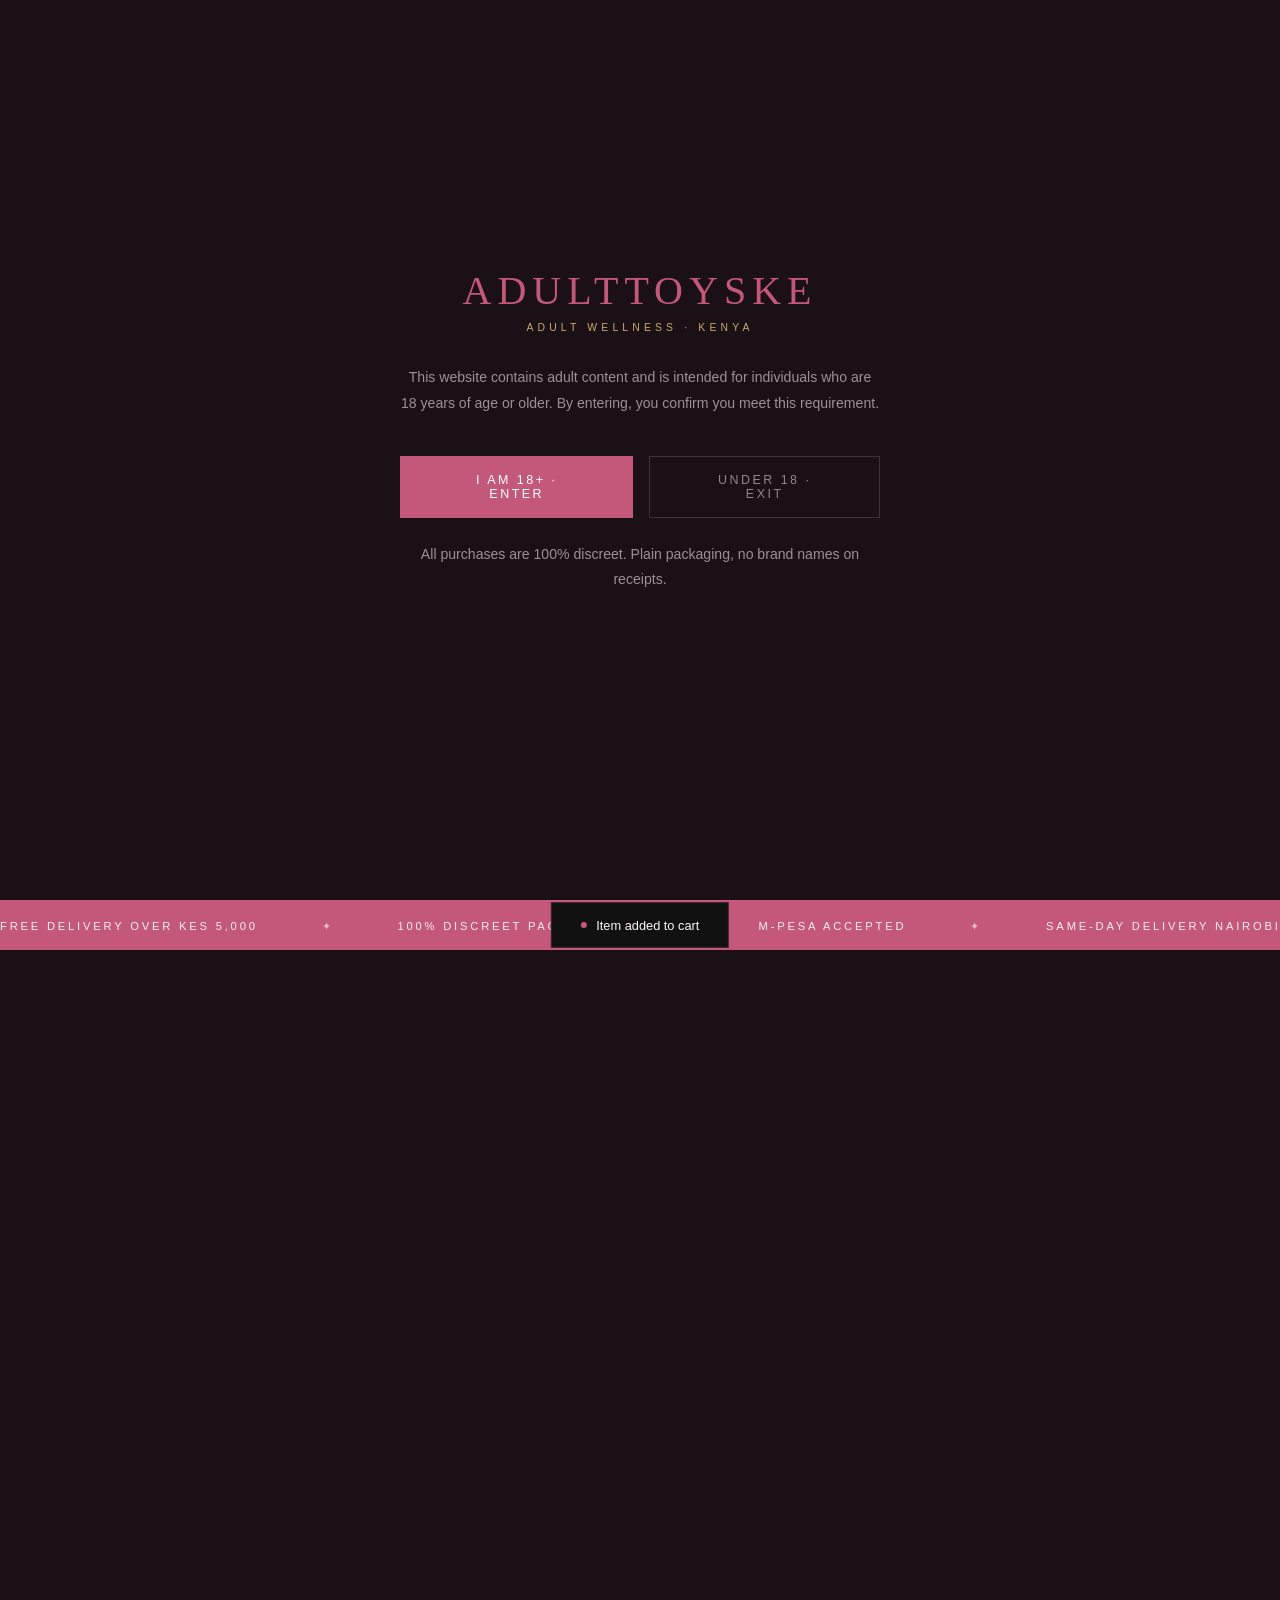
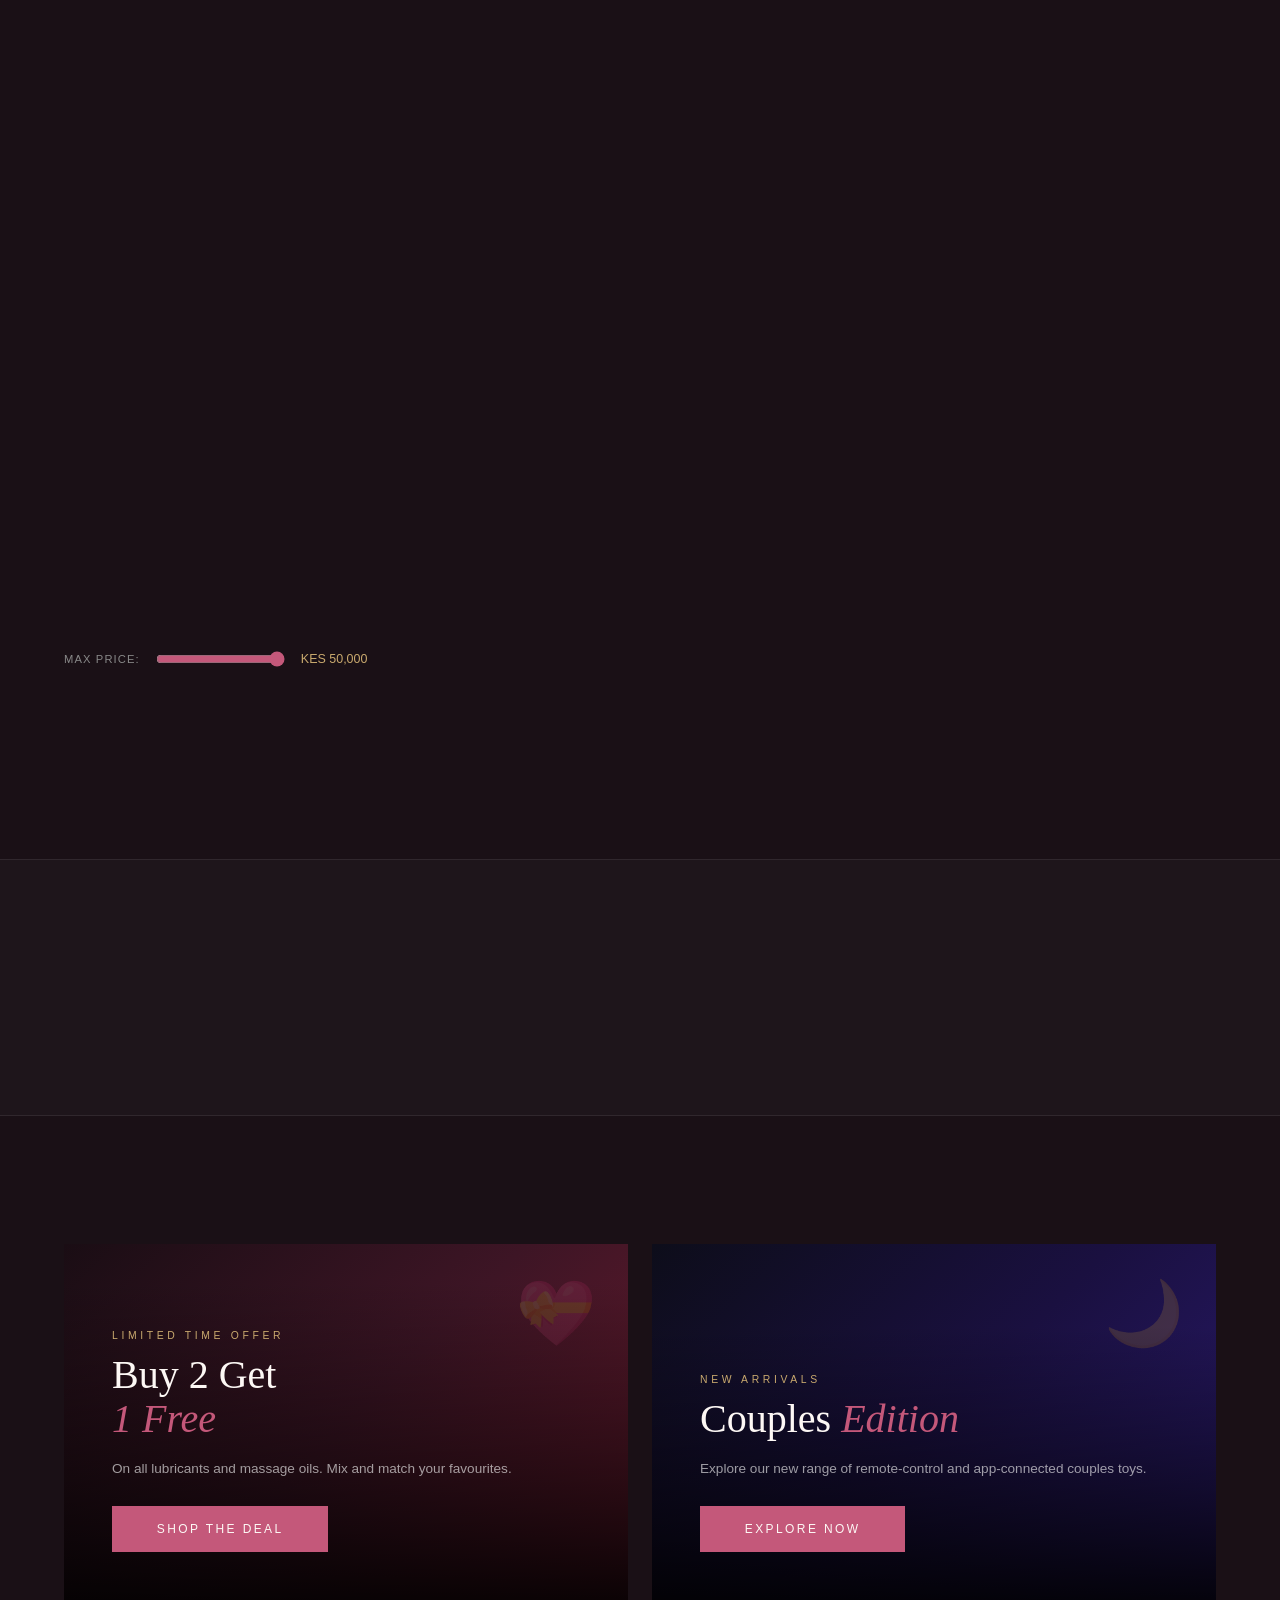
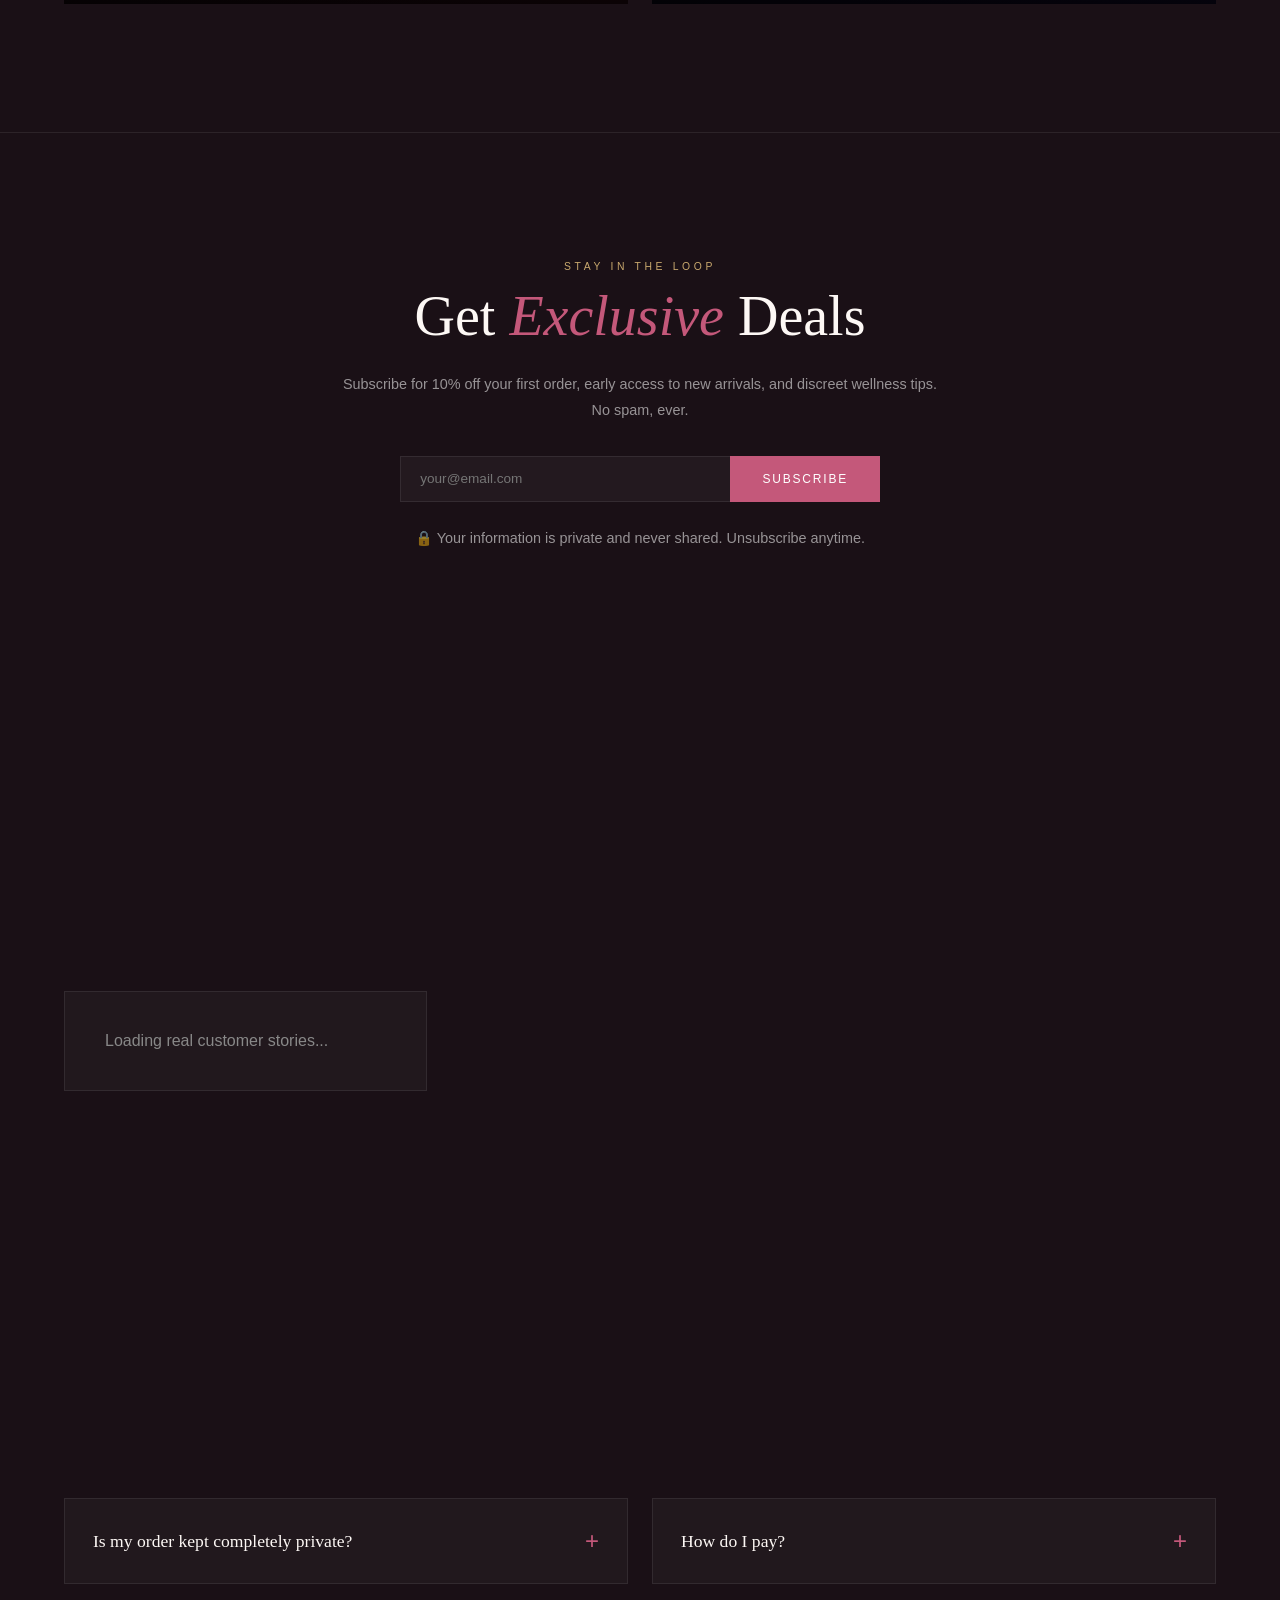
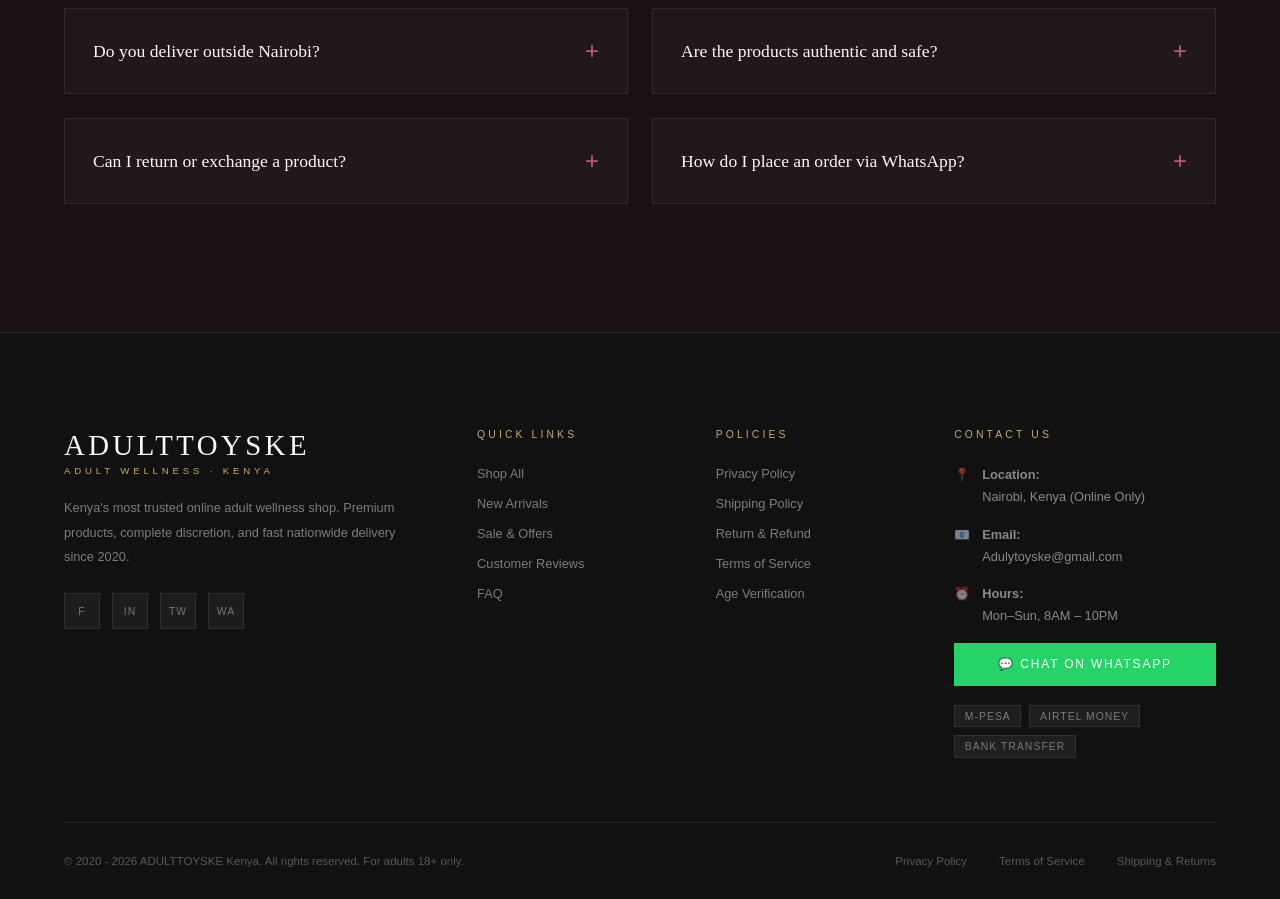
==== commit 41332f5f: "style: polish product gallery with horizontal layout and active state indicators" ====
--- a/index.html
+++ b/index.html
@@ -2999,7 +2999,7 @@
         <div class="pd-img-bg" id="pdImgBg"></div>
         <div class="pd-img-emoji" id="pdEmoji"></div>
         <div id="pdGallery"
-          style="display:flex;gap:8px;margin-top:15px;justify-content:center;overflow-x:auto;padding:5px;flex-wrap:wrap">
+          style="position:absolute;bottom:0;left:0;right:0;display:flex;gap:10px;justify-content:center;padding:15px;background:linear-gradient(to top, rgba(0,0,0,0.6), transparent);overflow-x:auto;z-index:5;">
         </div>
         <button class="pd-close" onclick="closePd()">×</button>
       </div>
@@ -3613,18 +3613,16 @@
         const allImgs = [p.img, ...gal].filter(i => i && i.trim());
 
         if (allImgs.length > 1) {
-          galEl.innerHTML = allImgs.map(img => `
+          galEl.style.display = 'flex';
+          galEl.innerHTML = allImgs.map((img, idx) => `
             <img src="${img}" 
-              onclick="document.getElementById('pdActualImg').src='${img}'; this.parentNode.querySelectorAll('img').forEach(i=>i.style.borderColor='transparent'); this.style.borderColor='var(--gold)';"
-              style="width:50px;height:50px;object-fit:cover;border-radius:4px;cursor:pointer;border:2px solid transparent;transition:all 0.2s"
-              onmouseover="this.style.opacity='0.8'" onmouseout="this.style.opacity='1'"
+              onclick="document.getElementById('pdActualImg').src='${img}'; this.parentNode.querySelectorAll('img').forEach(i=>i.style.boxShadow='none'); this.style.boxShadow='0 0 0 2px var(--gold)';"
+              style="width:48px;height:48px;object-fit:cover;border-radius:8px;cursor:pointer;border:1px solid rgba(255,255,255,0.3);box-shadow: ${idx === 0 ? '0 0 0 2px var(--gold)' : 'none'}; transition:all 0.3s"
+              onmouseover="this.style.transform='translateY(-3px)'" onmouseout="this.style.transform='translateY(0)'"
             >
           `).join('');
-          // Style first one (main) as active
-          const first = galEl.querySelector('img');
-          if (first) first.style.borderColor = 'var(--gold)';
         } else {
-          galEl.innerHTML = '';
+          galEl.style.display = 'none';
         }
       }
       const feats = (p.features || '').split('\n').filter(f => f.trim());
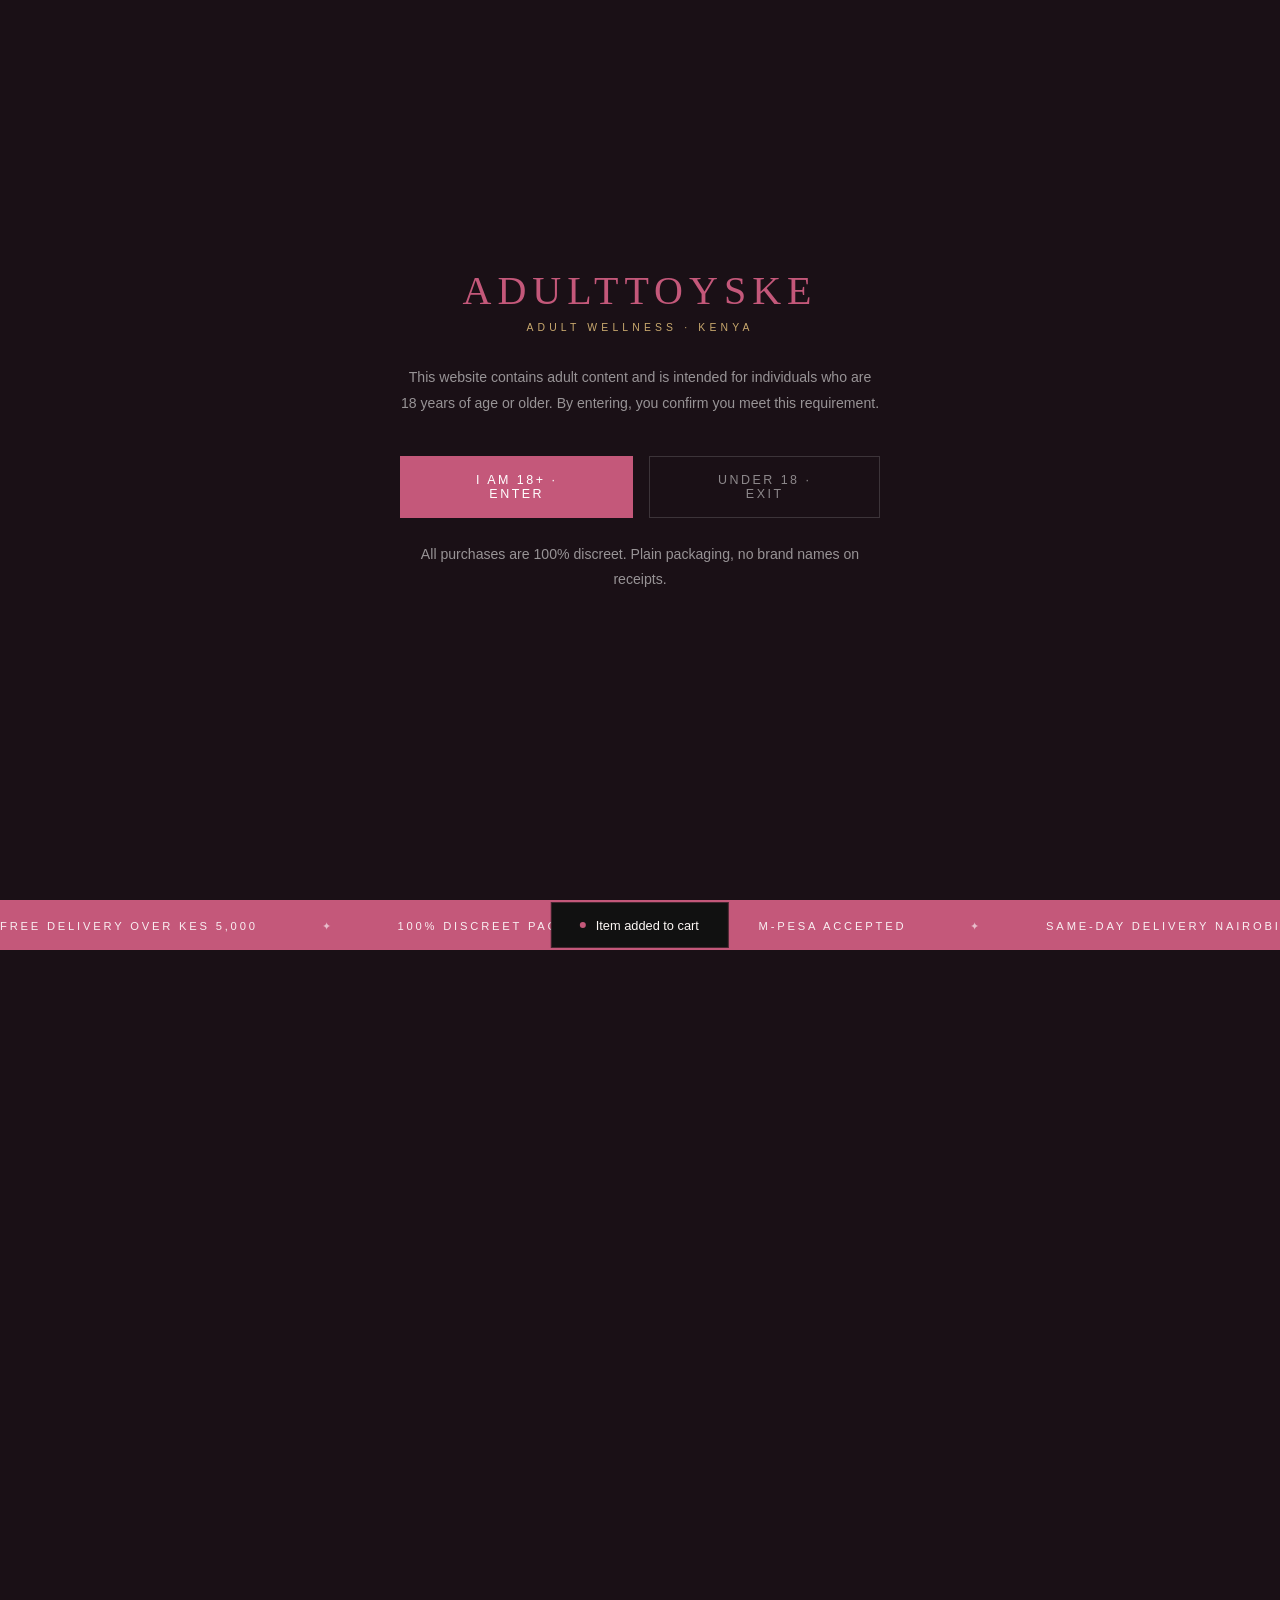
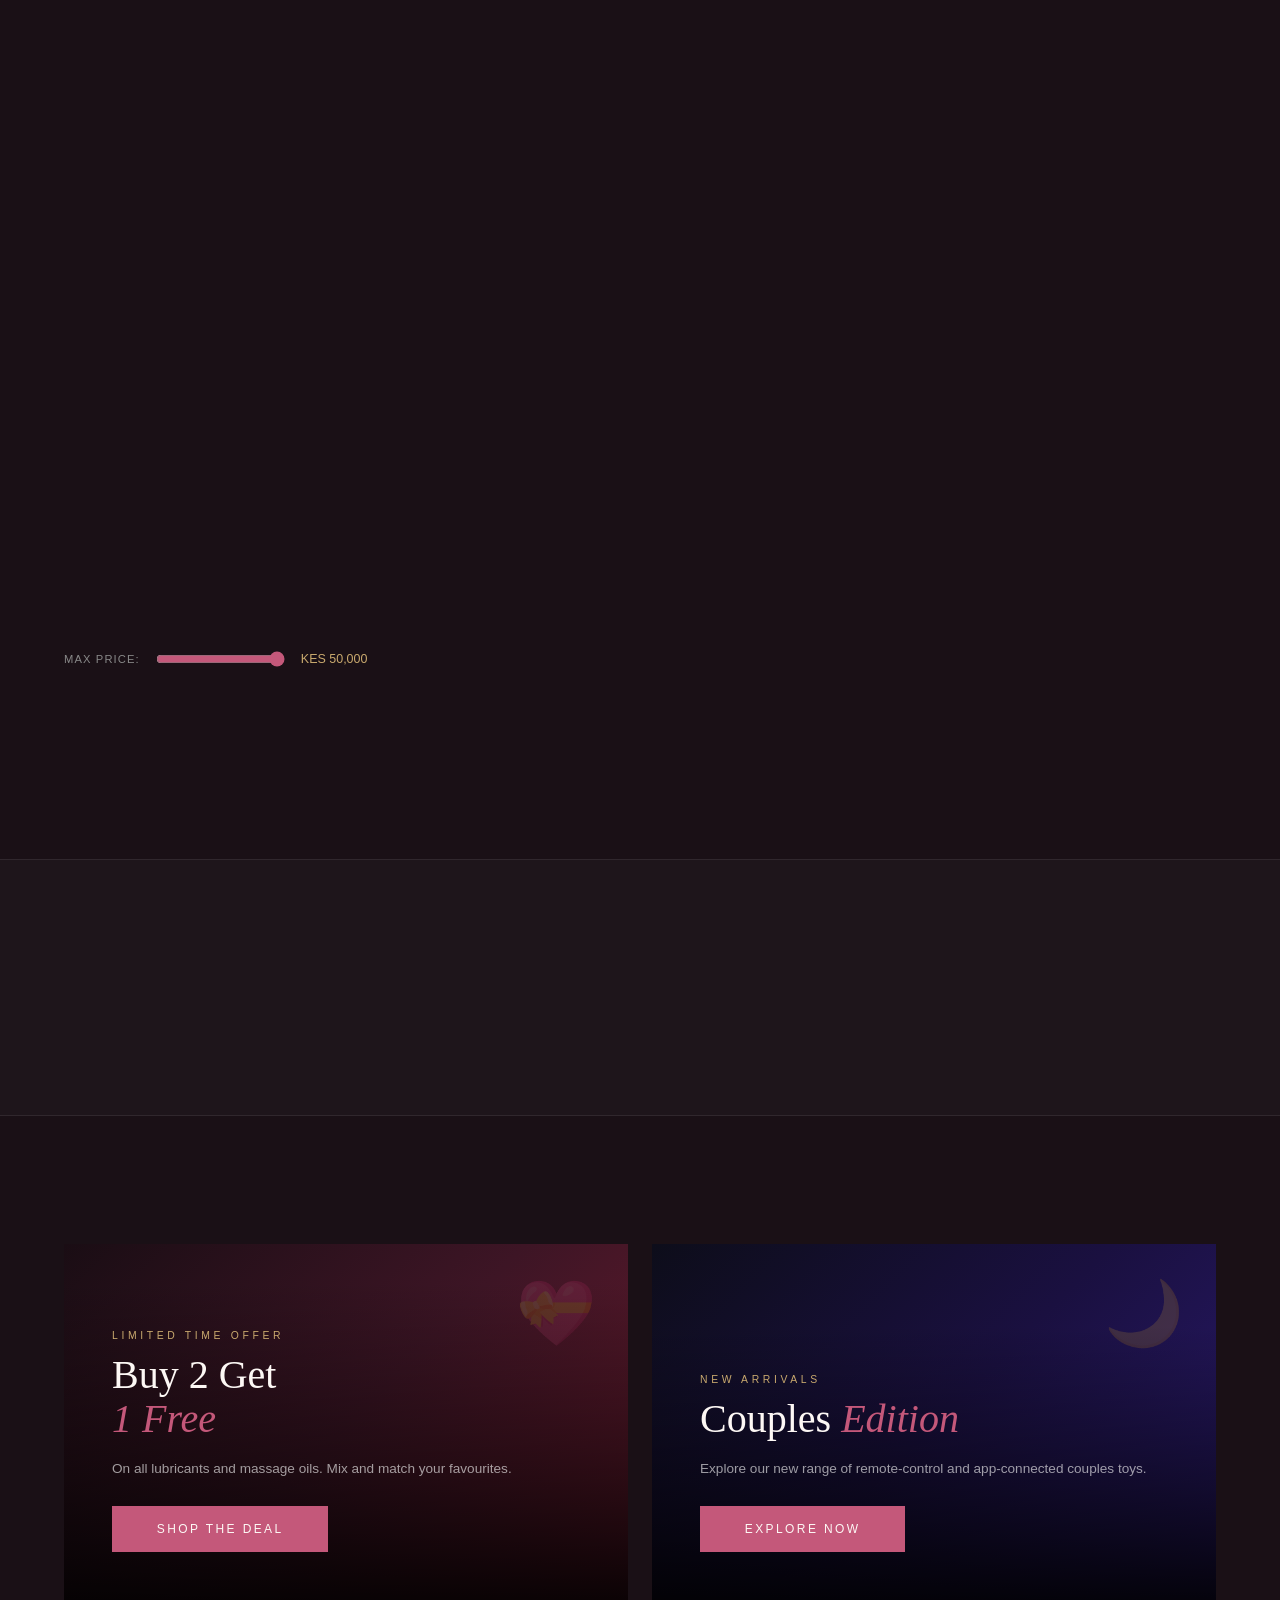
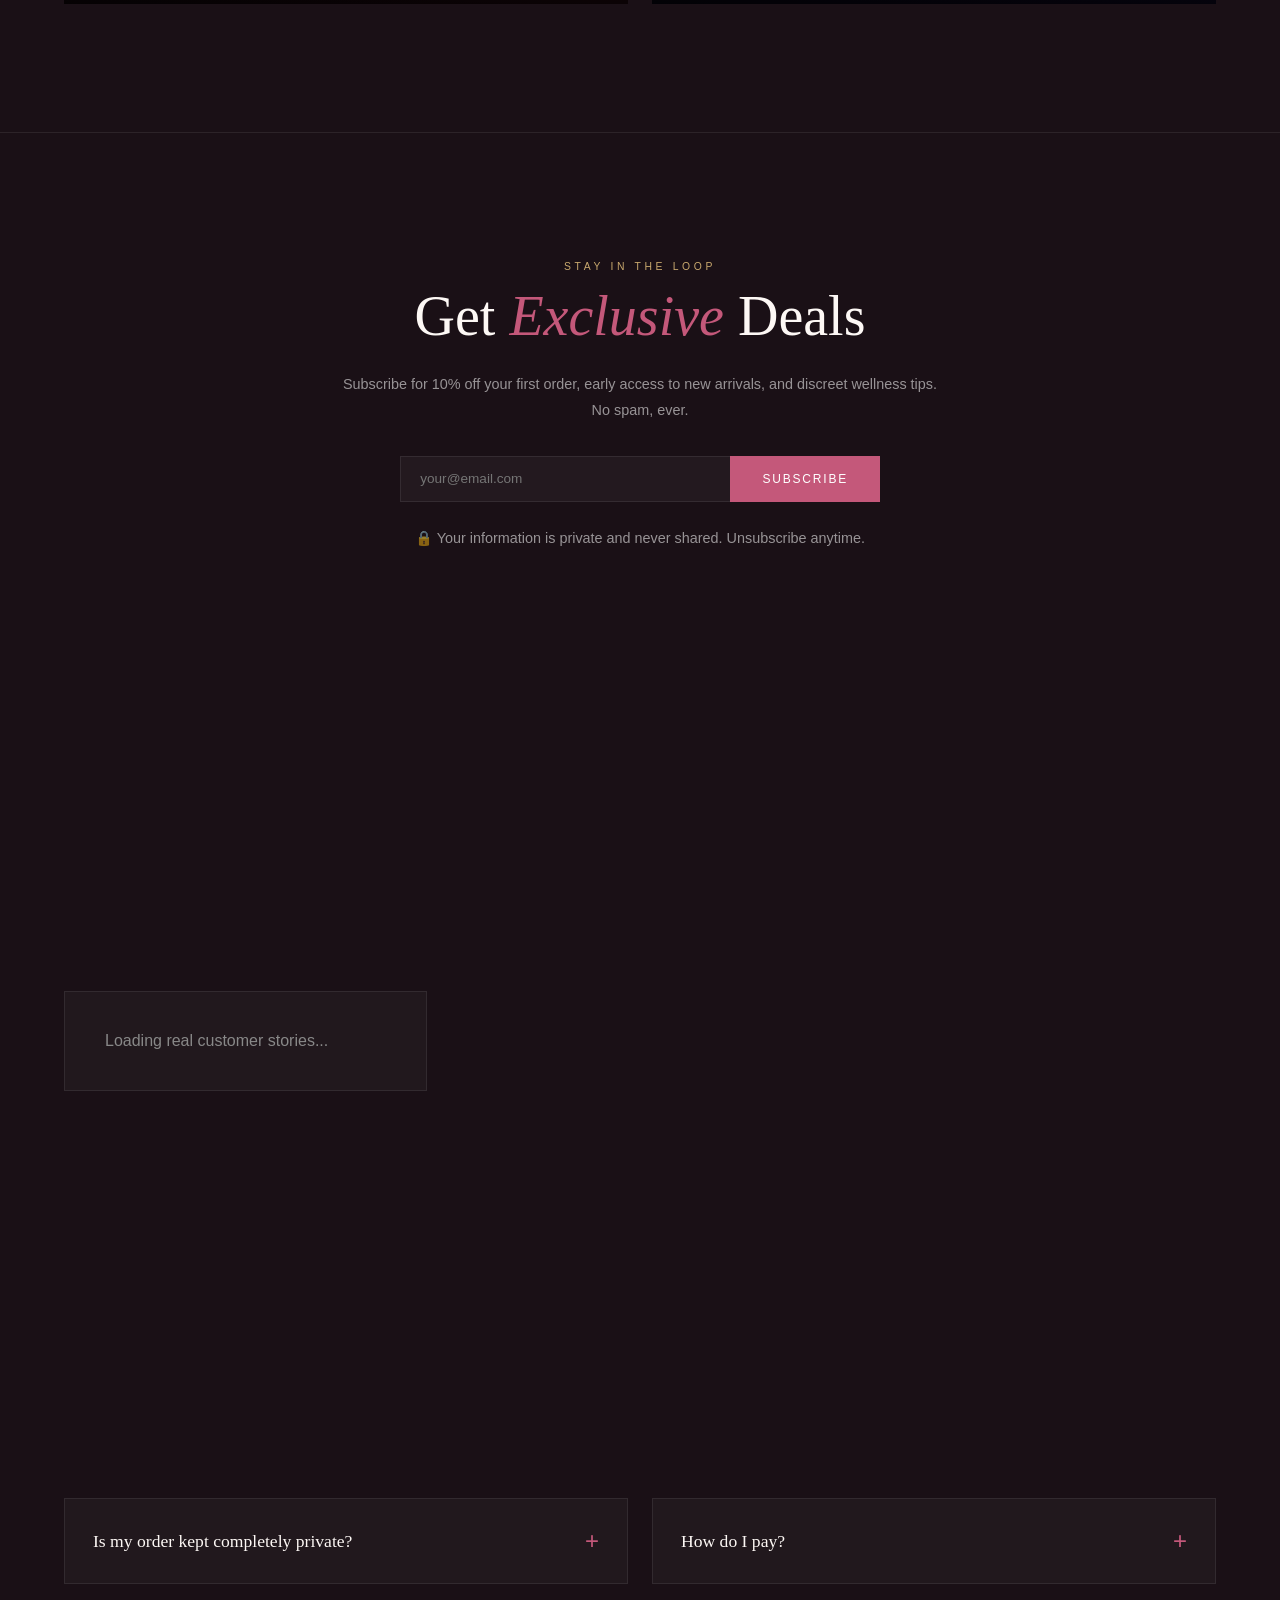
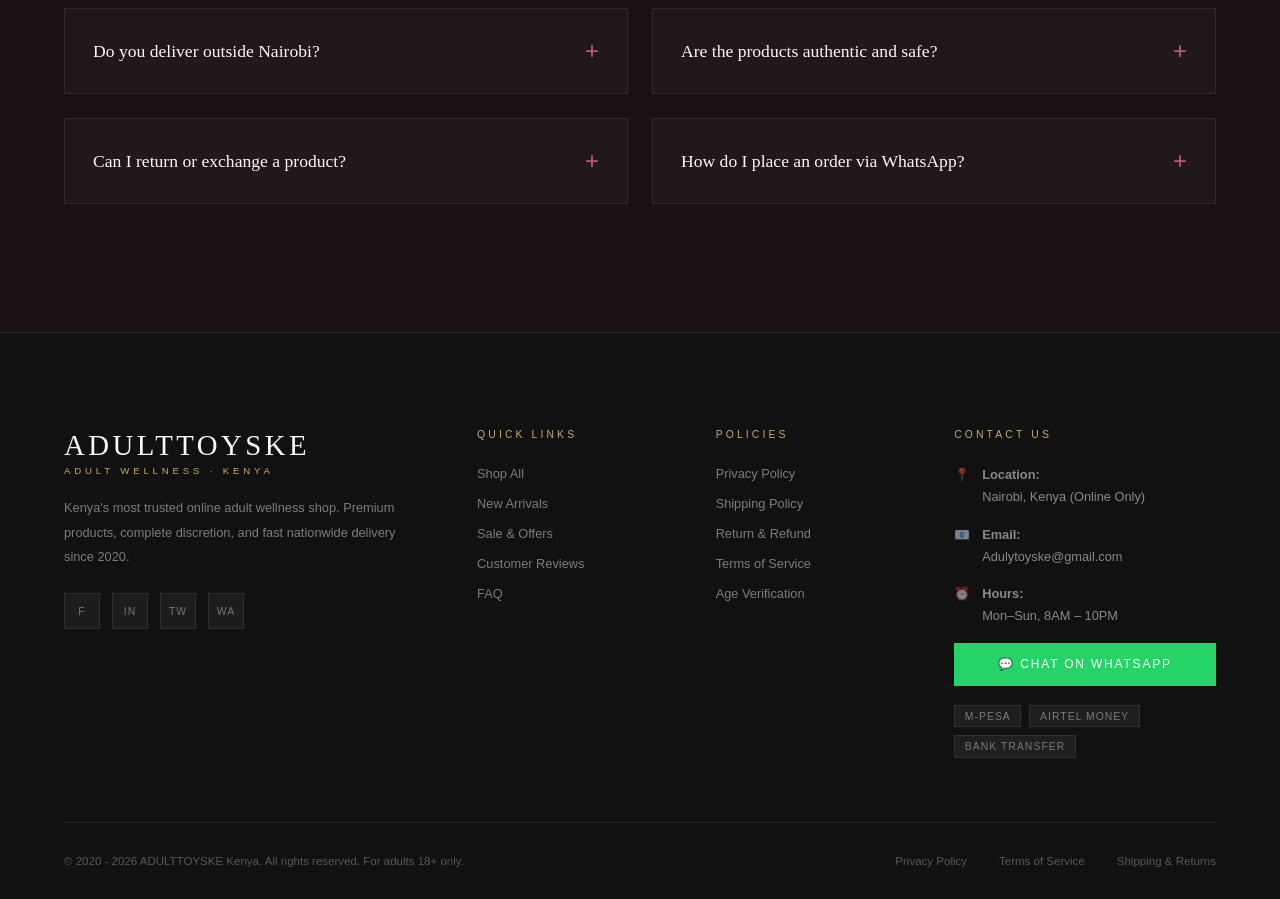
==== commit 468a5bcc: "feat: add skeleton loaders (ghost cards) for better perceived loading performance" ====
--- a/index.html
+++ b/index.html
@@ -40,6 +40,62 @@
       --white: #fdf8f5;
       --text-muted: #888;
       --border: rgba(255, 255, 255, 0.08)
+    }
+
+    /* SKELETON ANIMATION */
+    @keyframes skeletonPulse {
+      0% {
+        background-color: rgba(255, 255, 255, 0.05);
+      }
+
+      50% {
+        background-color: rgba(255, 255, 255, 0.1);
+      }
+
+      100% {
+        background-color: rgba(255, 255, 255, 0.05);
+      }
+    }
+
+    .skeleton {
+      animation: skeletonPulse 1.5s infinite ease-in-out;
+      border-radius: 8px;
+    }
+
+    .skeleton-card {
+      width: 100%;
+      height: 380px;
+      padding: 1.5rem;
+      display: flex;
+      flex-direction: column;
+      gap: 1.25rem;
+      border: 1px solid var(--border);
+    }
+
+    .skeleton-img {
+      height: 180px;
+      width: 100%;
+      border-radius: 12px;
+    }
+
+    .skeleton-line {
+      height: 12px;
+      border-radius: 4px;
+    }
+
+    .skeleton-title {
+      width: 70%;
+    }
+
+    .skeleton-price {
+      width: 40%;
+      height: 16px;
+    }
+
+    .skeleton-btn {
+      height: 35px;
+      width: 100%;
+      margin-top: auto;
     }
 
     * {
@@ -3379,11 +3435,25 @@
       return ALL_PRODUCTS_DB;
     }
 
+    function renderSkeletons() {
+      const grid = document.getElementById('productGrid');
+      if (!grid) return;
+      grid.innerHTML = Array(8).fill(0).map(() => `
+        <div class="skeleton-card">
+          <div class="skeleton-img skeleton"></div>
+          <div class="skeleton-line skeleton-title skeleton"></div>
+          <div class="skeleton-line skeleton-price skeleton"></div>
+          <div class="skeleton-btn skeleton"></div>
+        </div>
+      `).join('');
+    }
+
     // URL param
     const urlCat = new URLSearchParams(location.search).get('cat') || 'All';
     let currentSort = 'all';
 
     async function fetchDbData() {
+      renderSkeletons(); // Show ghosts immediately
       try {
         const [pRes, cRes, bRes, rRes] = await Promise.all([
           db.from('products').select('*'),
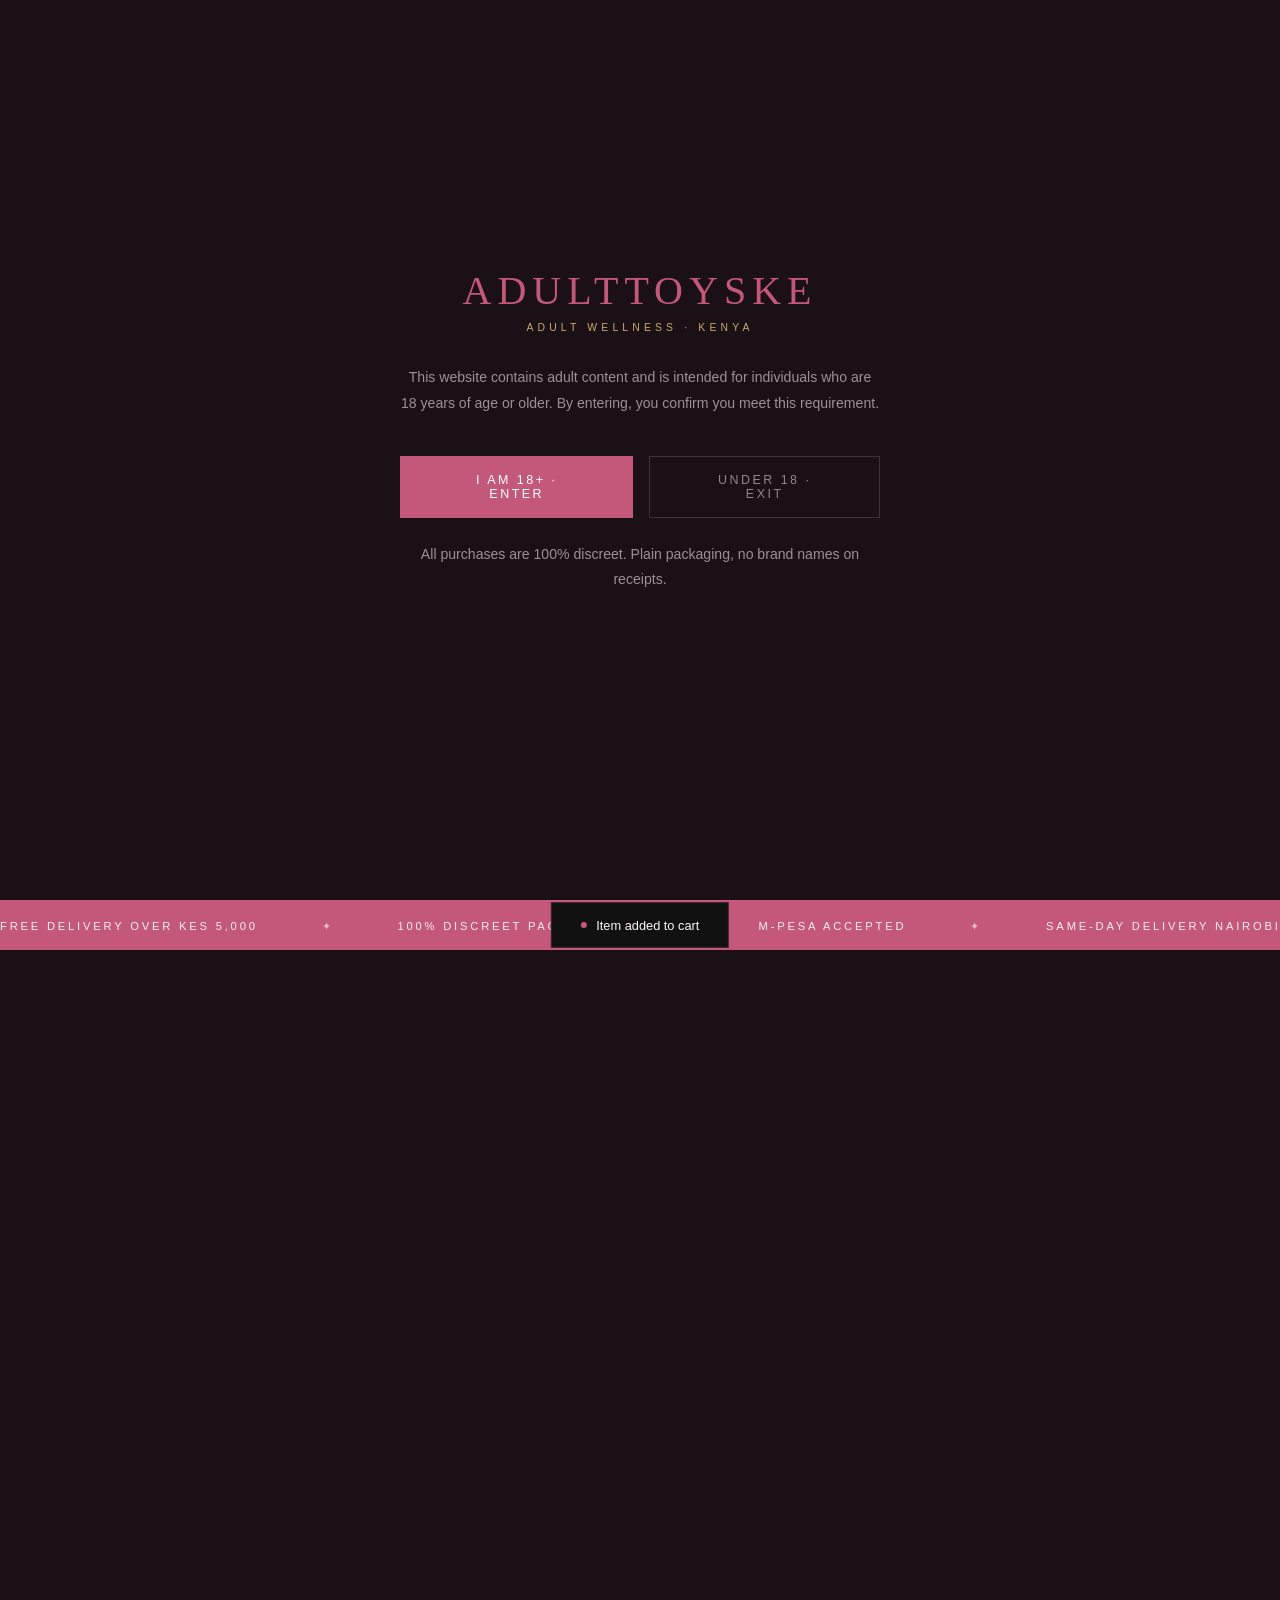
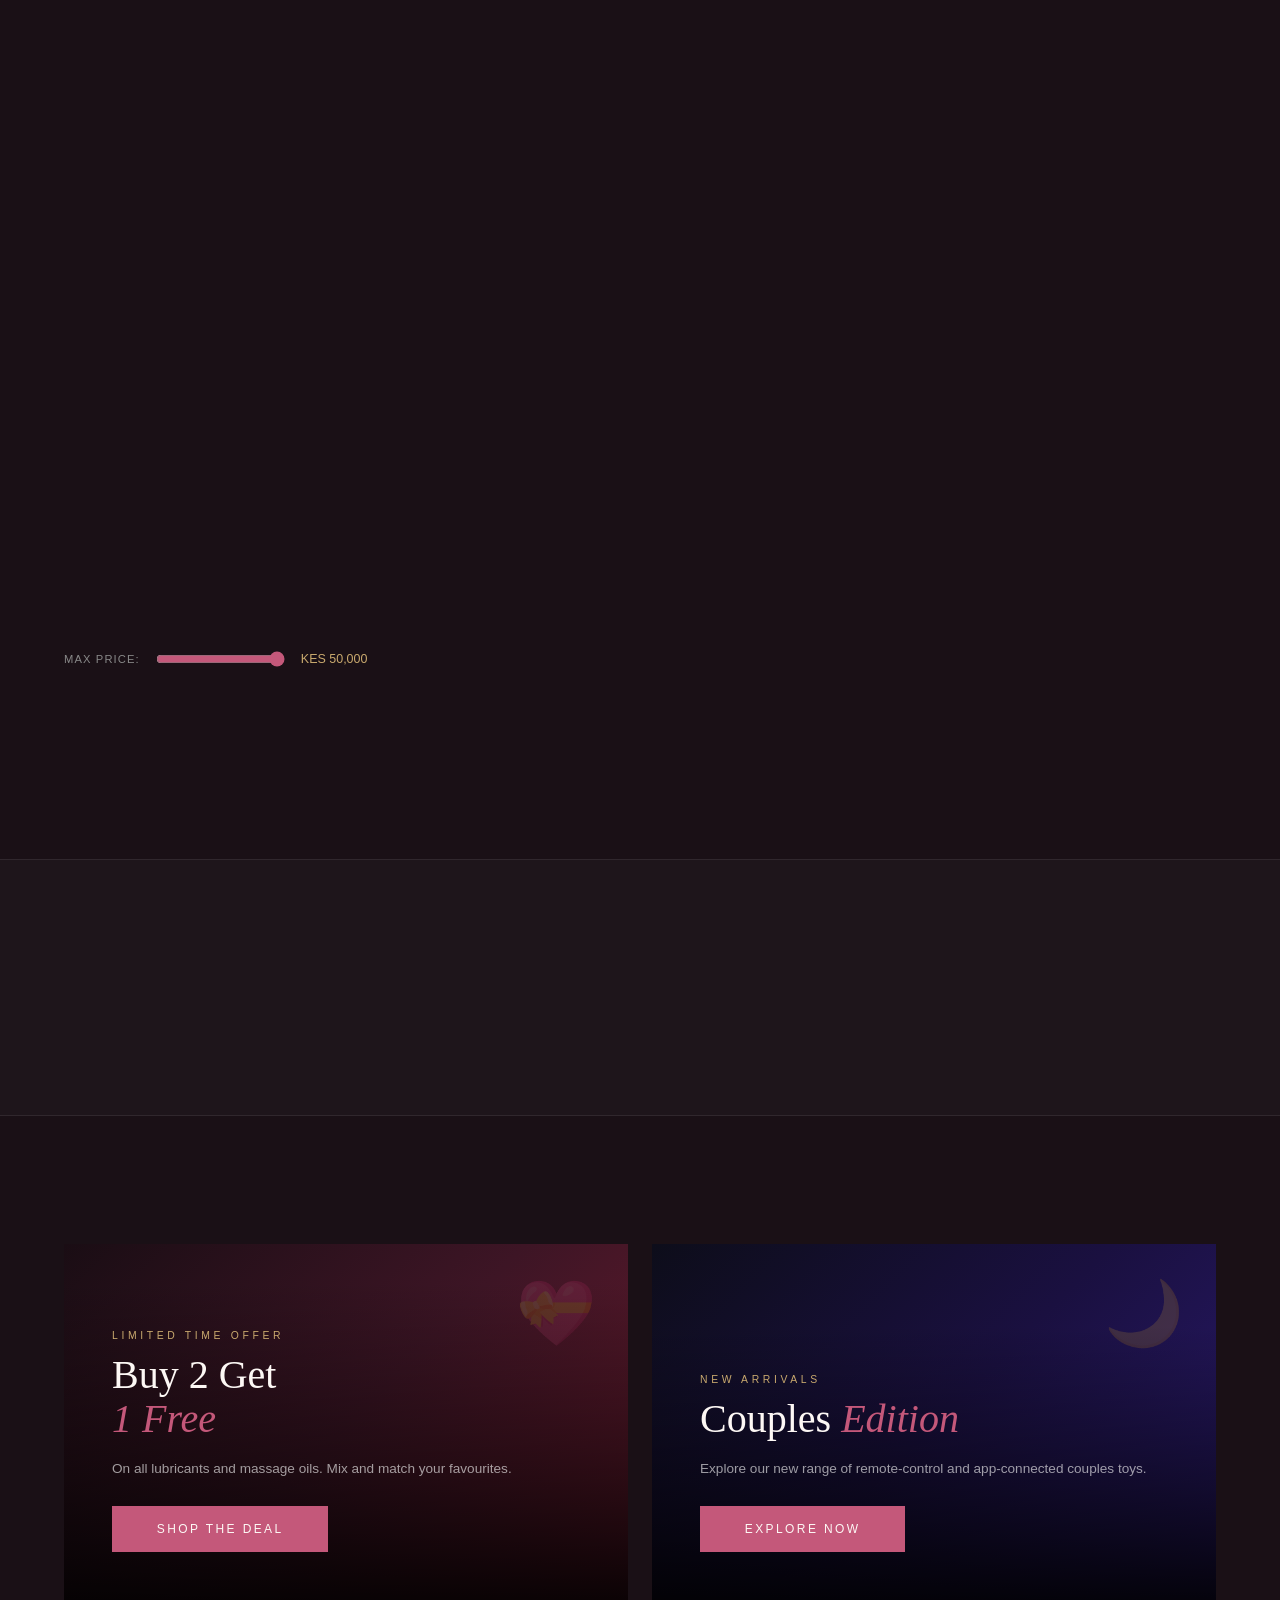
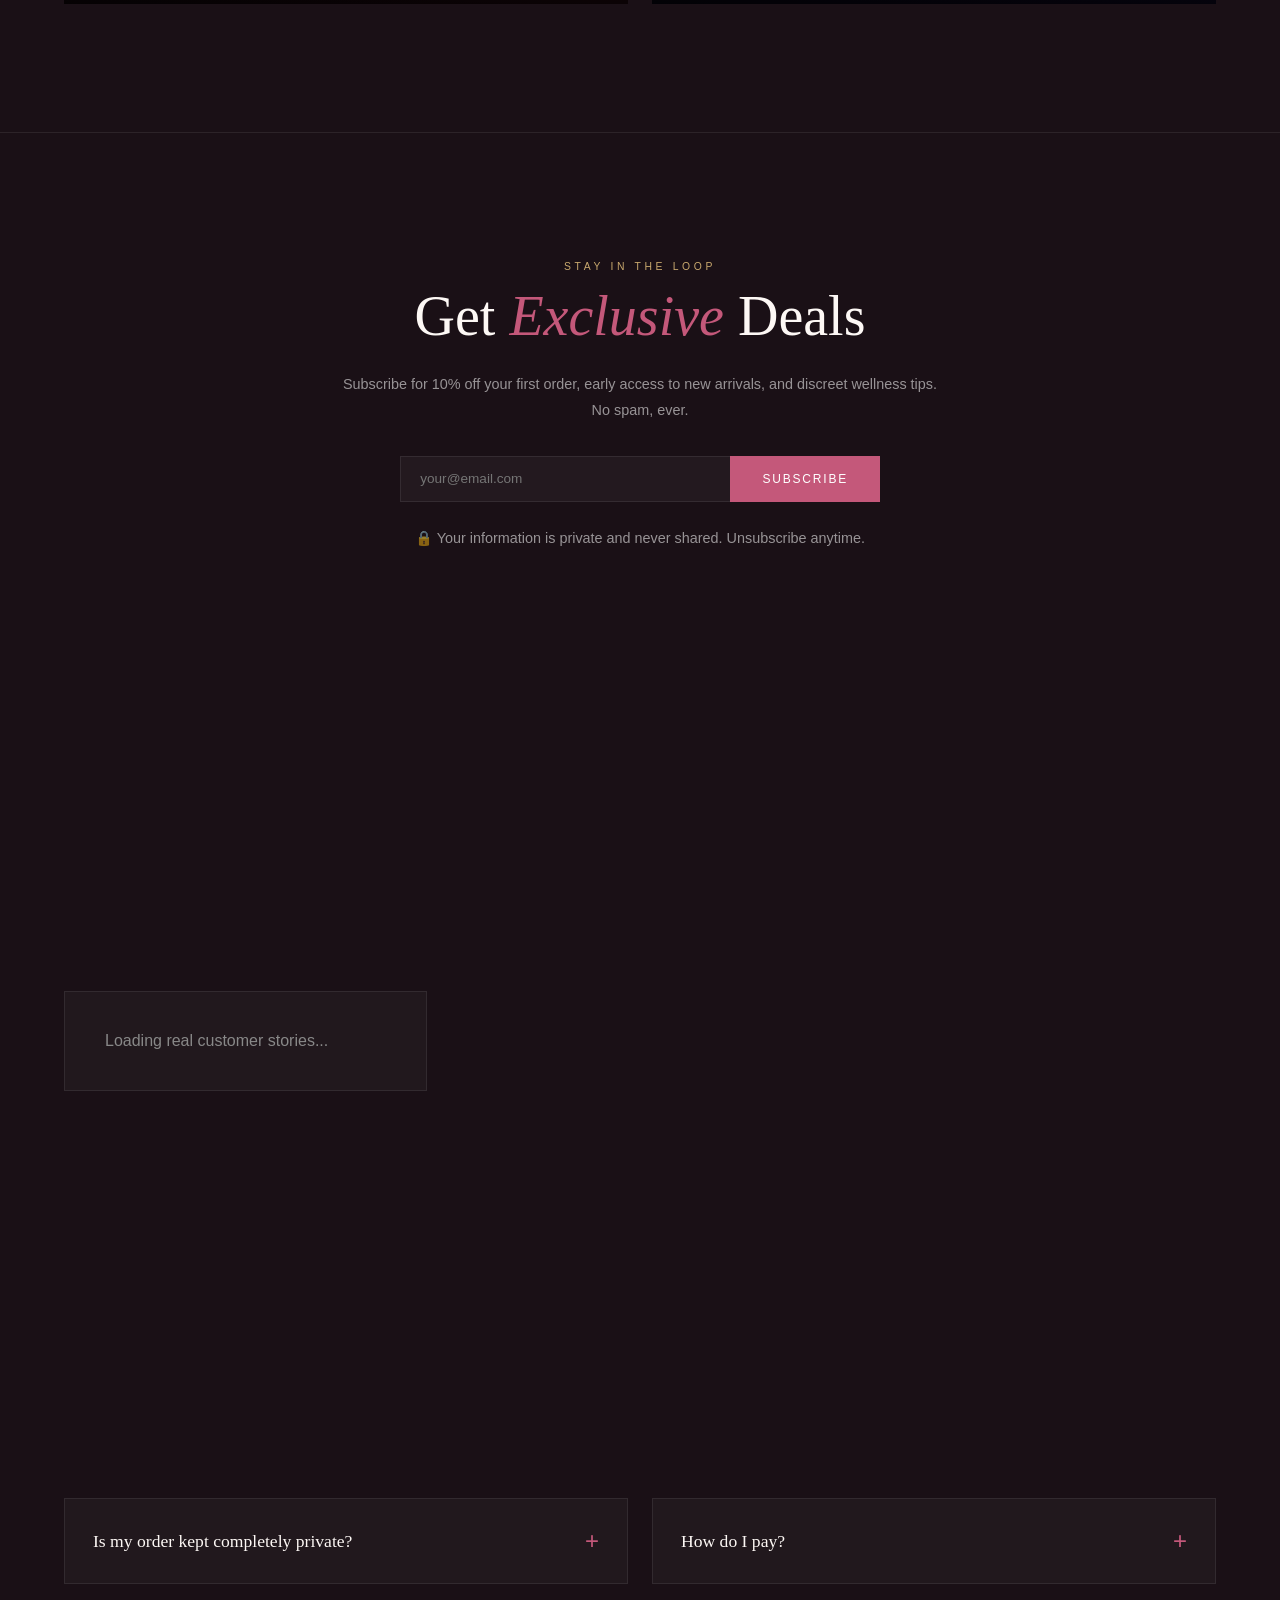
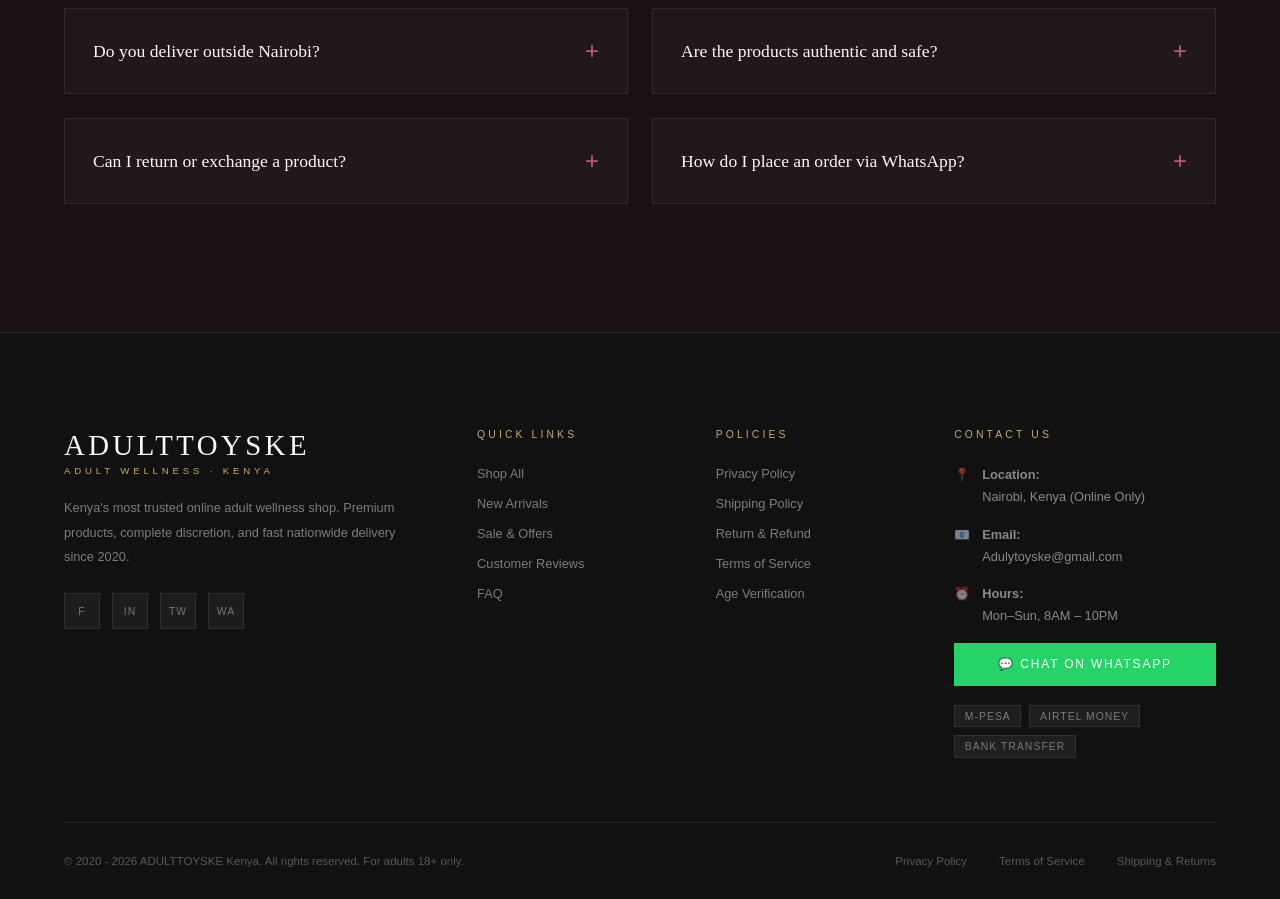
==== commit 9cc53f94: "fix: correct grid ID for skeleton loaders to ensure ghost cards appear on featured products" ====
--- a/index.html
+++ b/index.html
@@ -3436,7 +3436,7 @@
     }
 
     function renderSkeletons() {
-      const grid = document.getElementById('productGrid');
+      const grid = document.getElementById('mainProductsGrid');
       if (!grid) return;
       grid.innerHTML = Array(8).fill(0).map(() => `
         <div class="skeleton-card">
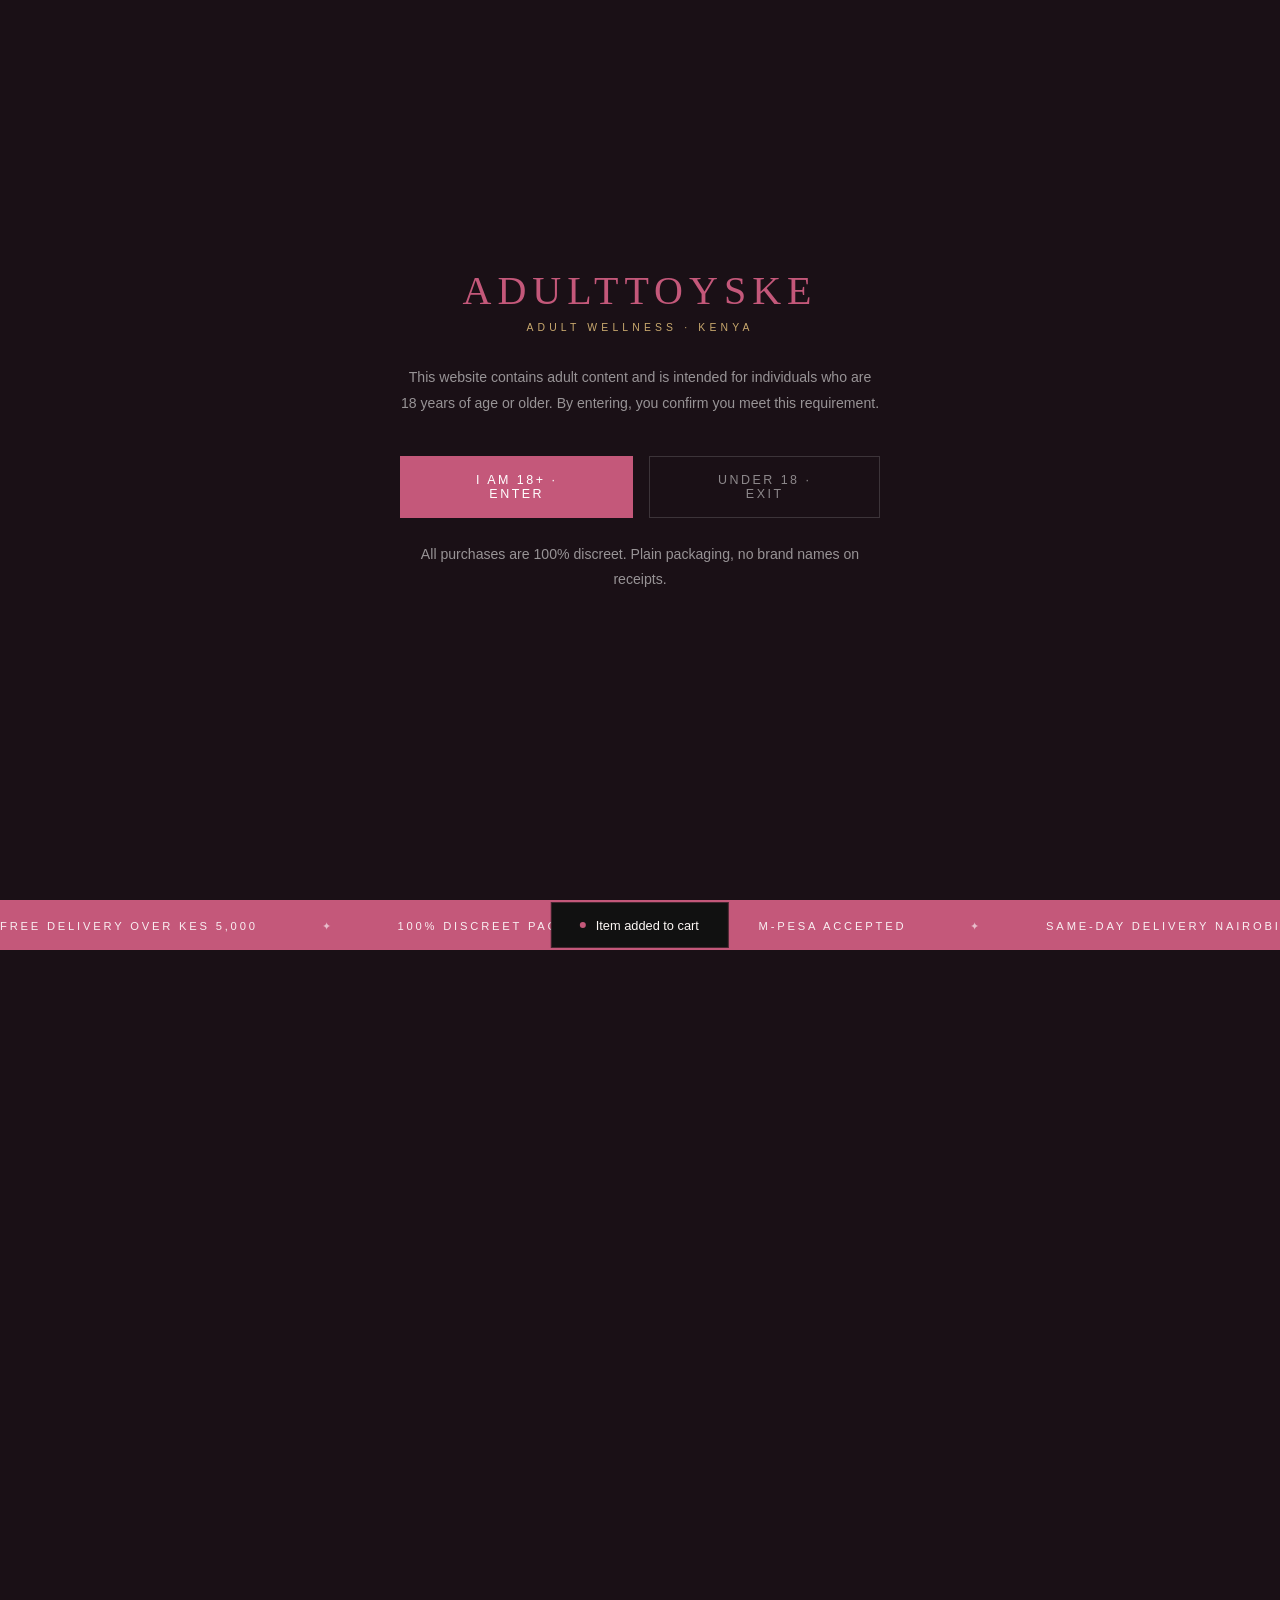
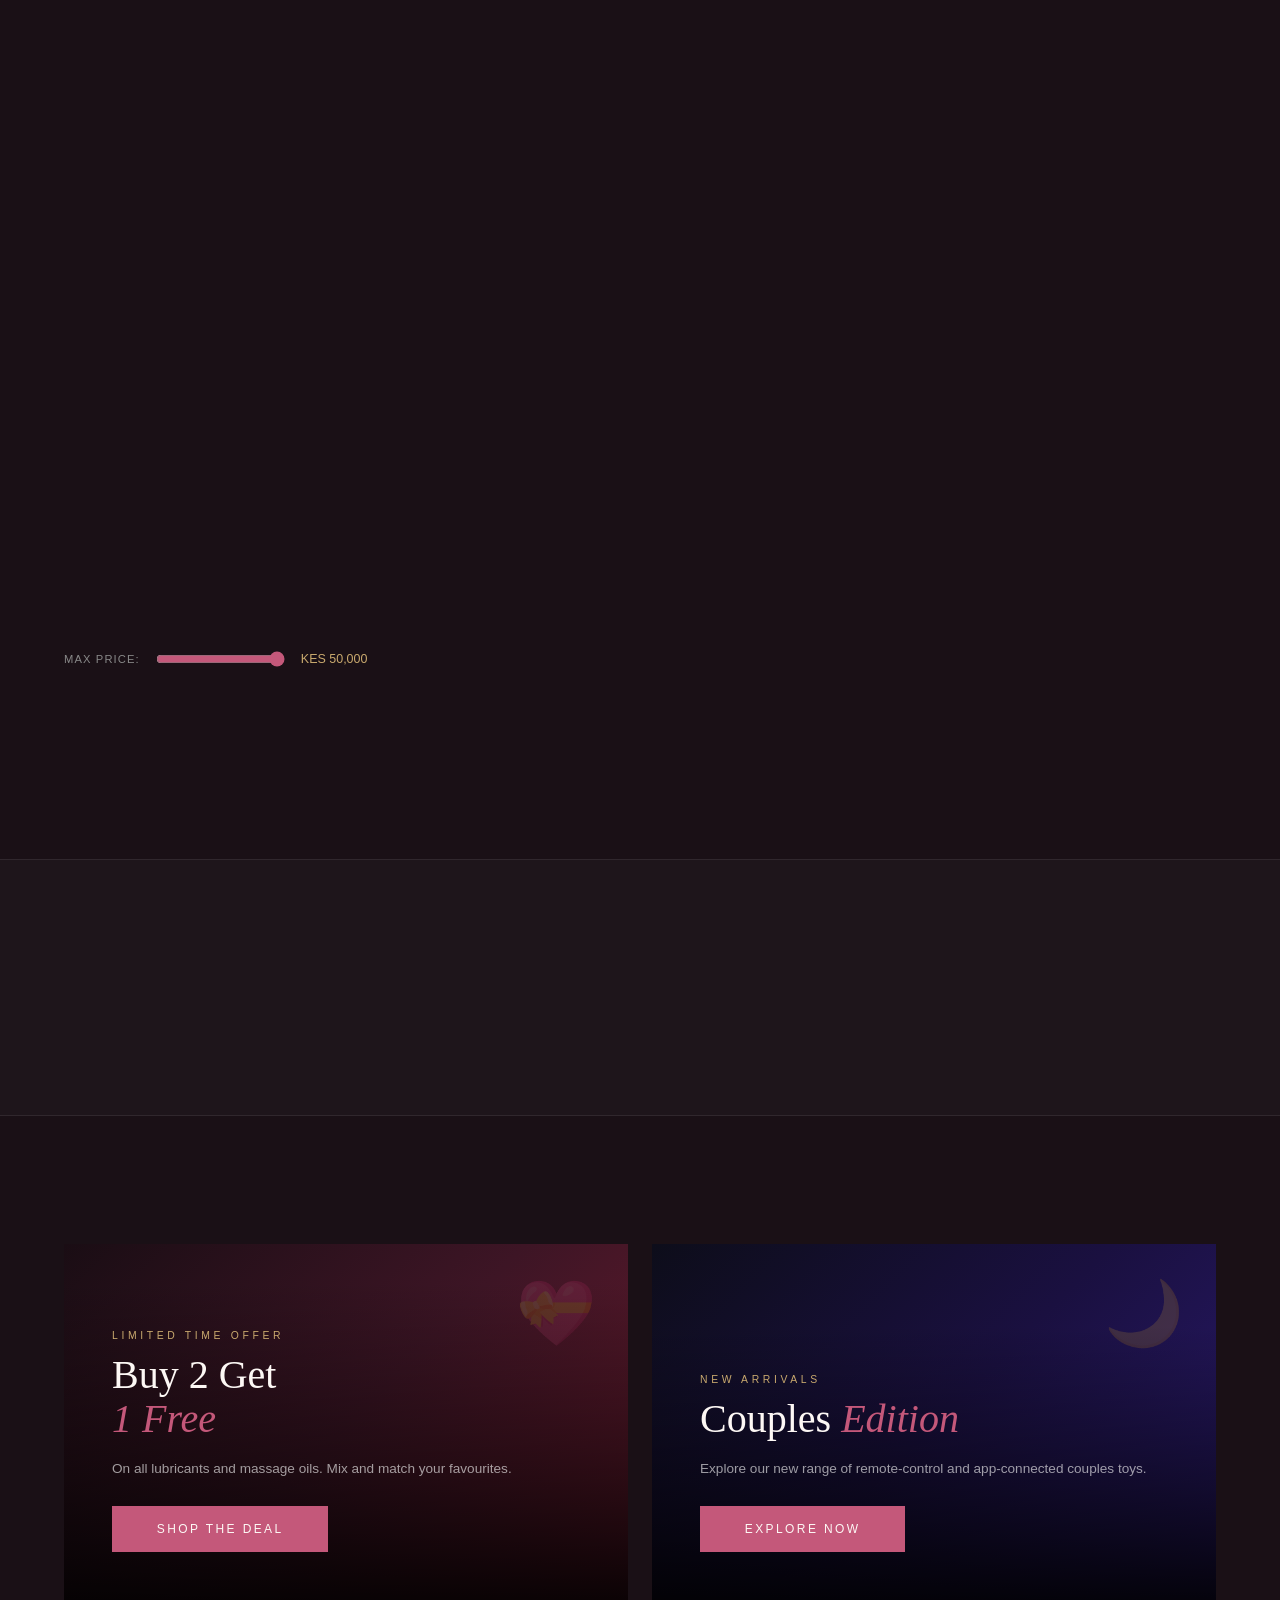
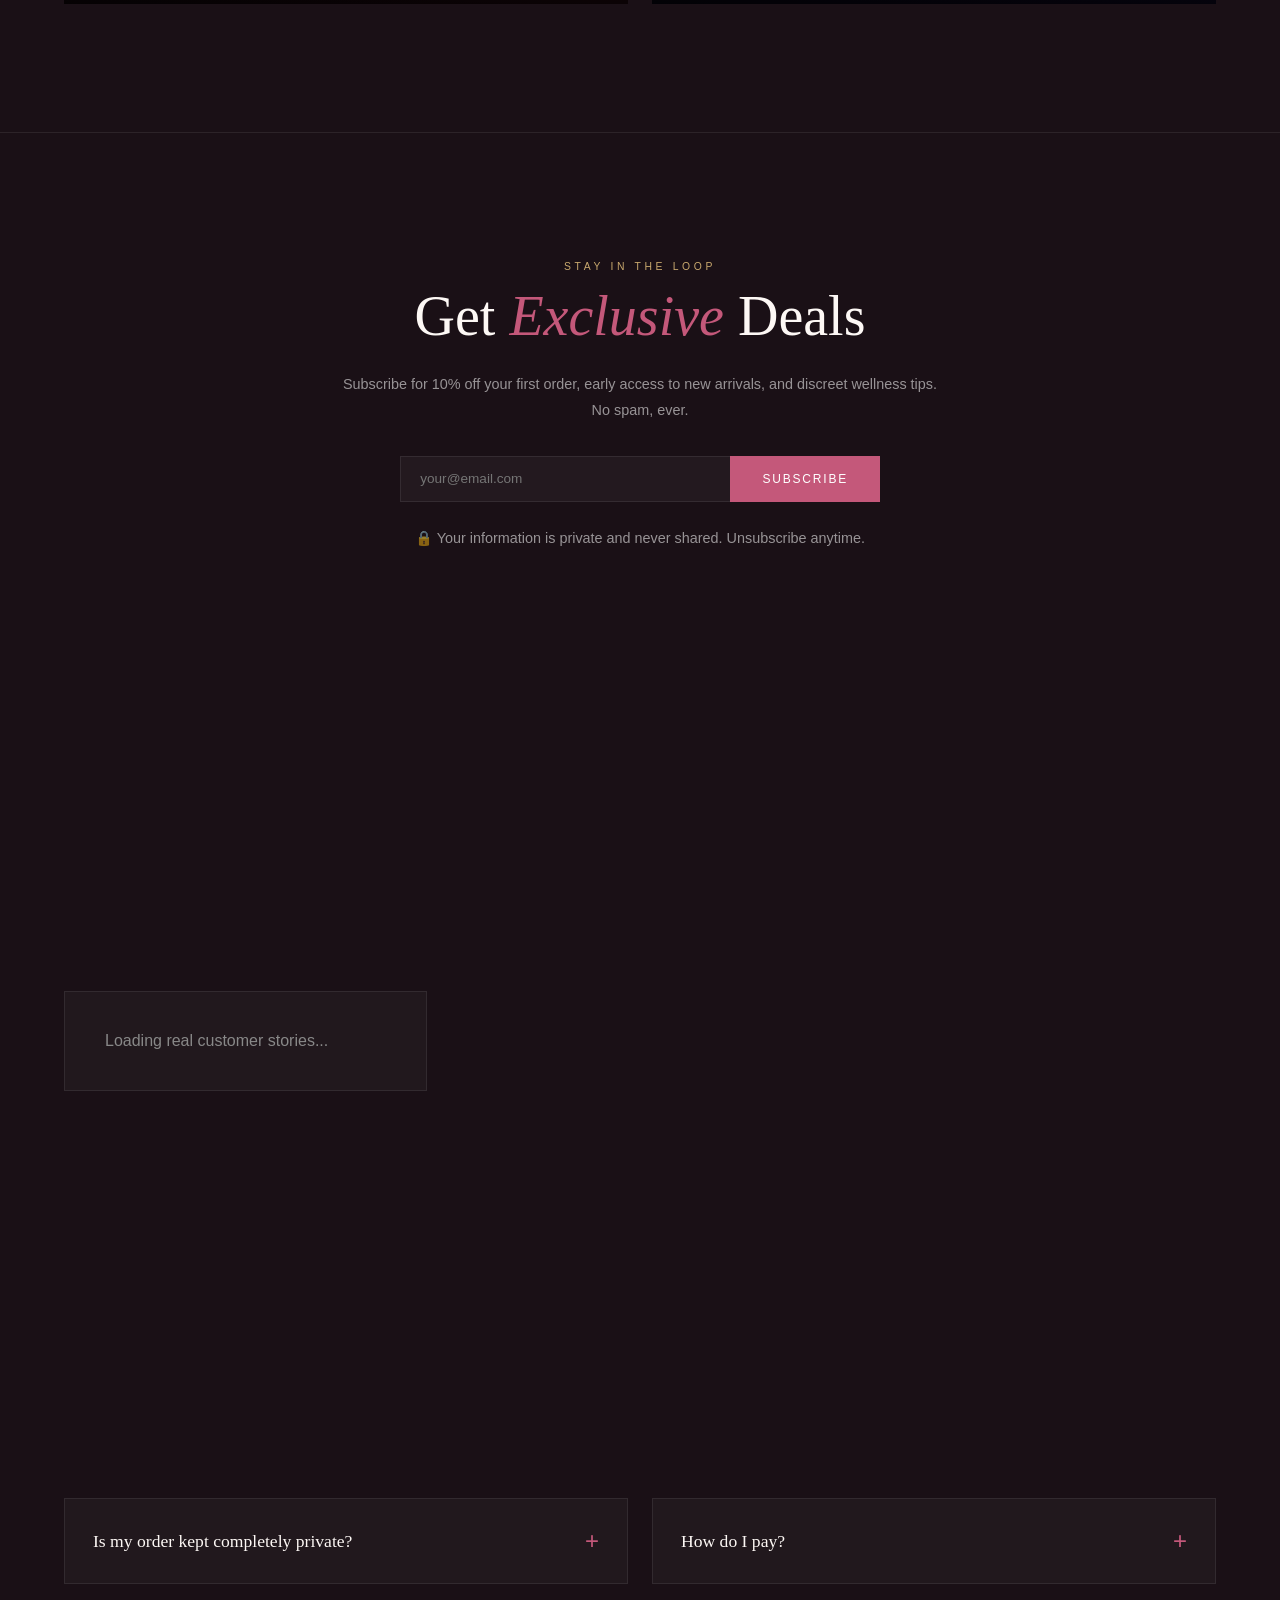
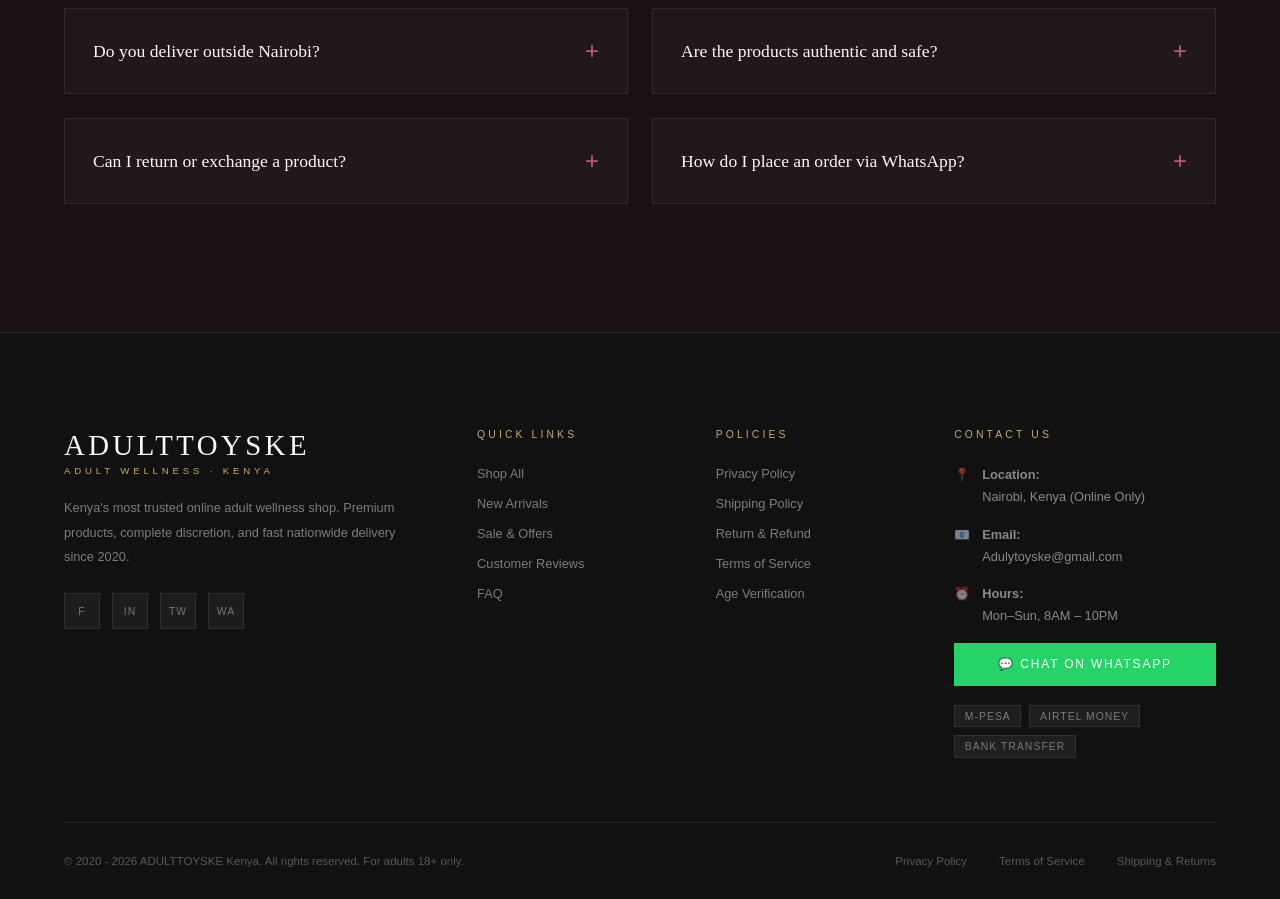
==== commit 87437941: "fix: resolve 'Add to Cart' button failure in product detail modal" ====
--- a/index.html
+++ b/index.html
@@ -3477,6 +3477,7 @@
               model: ap.model || '—',
               desc: ap.full_desc || ap.short_desc || '',
               features: ap.features || '',
+              emoji: ap.emoji || '',
               img: ap.img,
               gallery: ap.gallery || [],
               stock: ap.stock || 0,
@@ -3803,10 +3804,14 @@
       if (p) document.getElementById('pdAddBtn').textContent = `Add ${pdQtyVal > 1 ? pdQtyVal + ' × ' : ''}to Cart  •  KES ${(p.price * pdQtyVal).toLocaleString()} `;
     }
     function addPdToCart() {
-      const p = getAllProducts().find(x => x.id === pdId);
+      const p = getAllProducts().find(x => x.id == pdId);
       if (!p) return;
-      for (let i = 0; i < pdQtyVal; i++) { const ex = cart.find(x => x.name === p.name); if (ex) ex.qty++; else cart.push({ name: p.name, price: p.price, qty: 1 }); }
-      updateCartUI(); showToast(`Added to cart ✨`); closePd(); openCart();
+      for (let i = 0; i < pdQtyVal; i++) {
+        const ex = cart.find(x => x.name === p.name);
+        if (ex) ex.qty++;
+        else cart.push({ name: p.name, price: p.price, emoji: p.emoji, qty: 1 });
+      }
+      updateCartUI(); showToast(`${p.emoji || '✨'} Added to cart`); closePd(); openCart();
     }
 
     // Cart
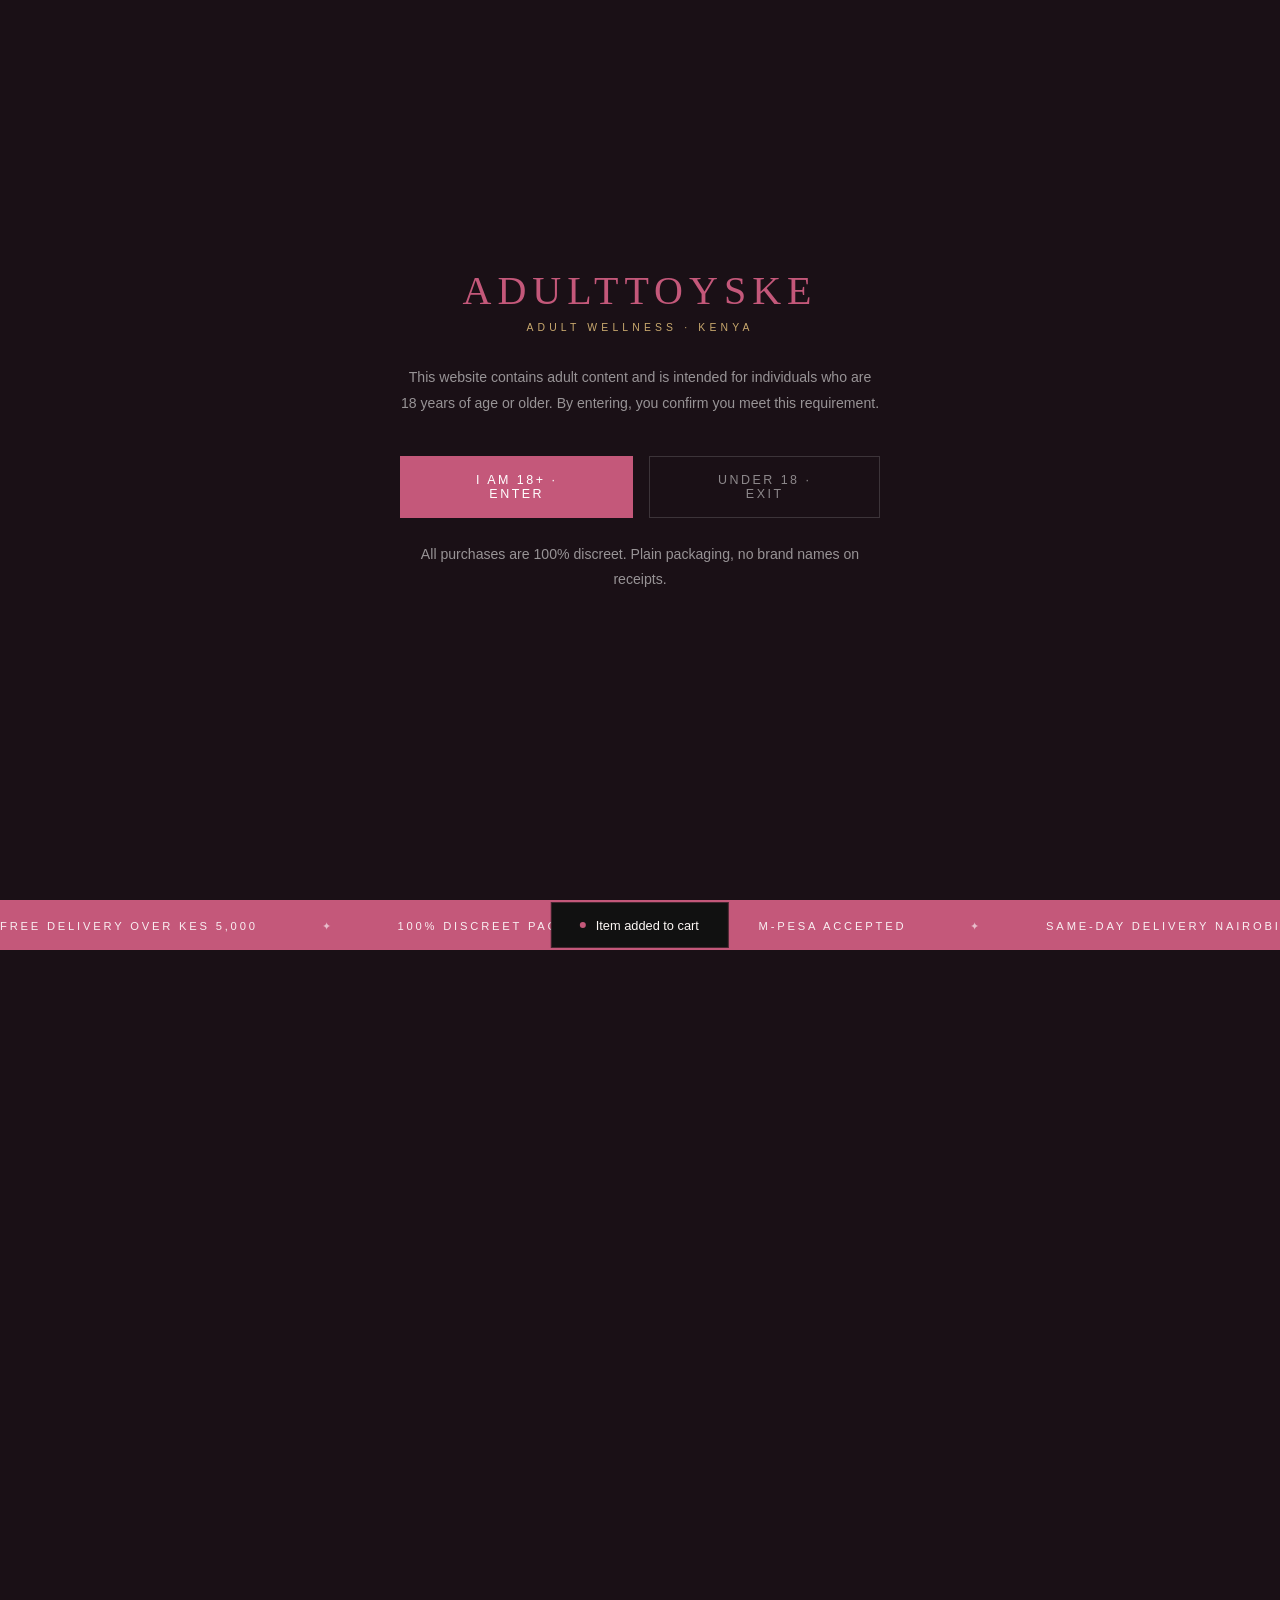
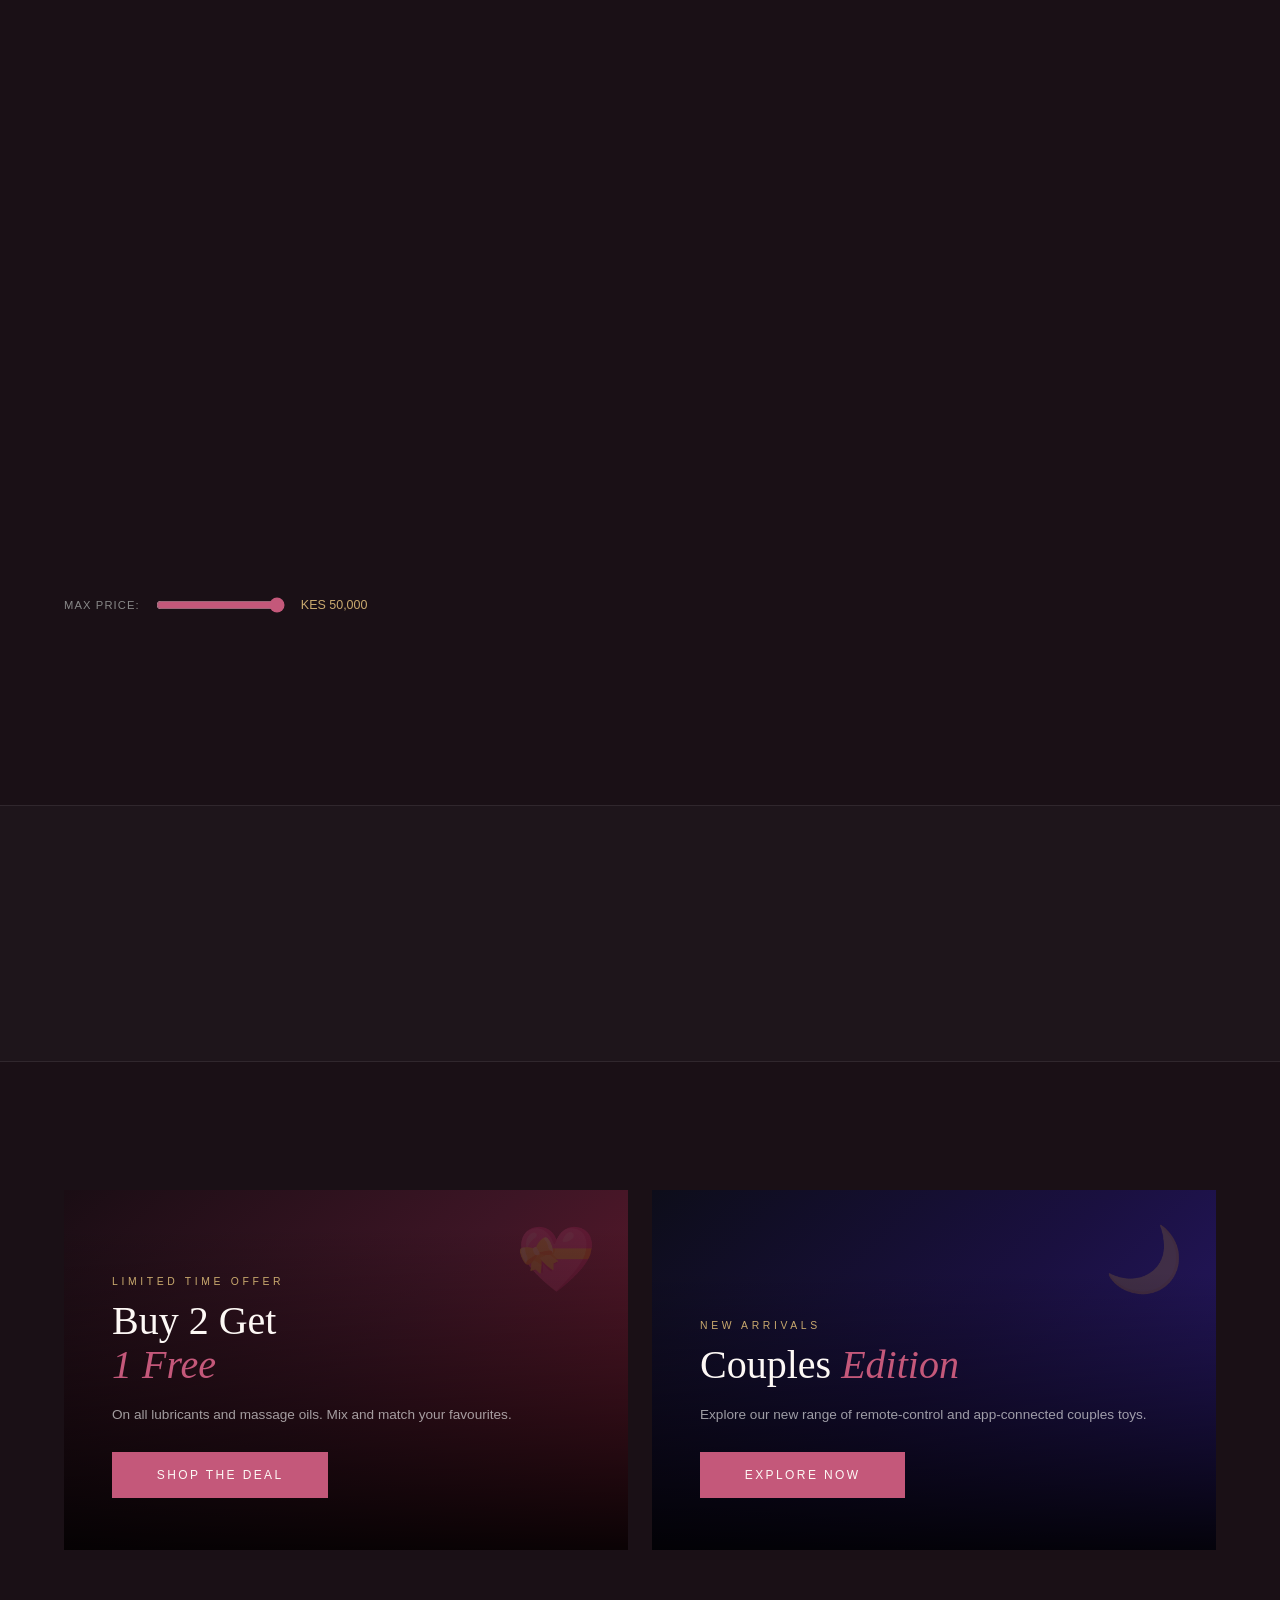
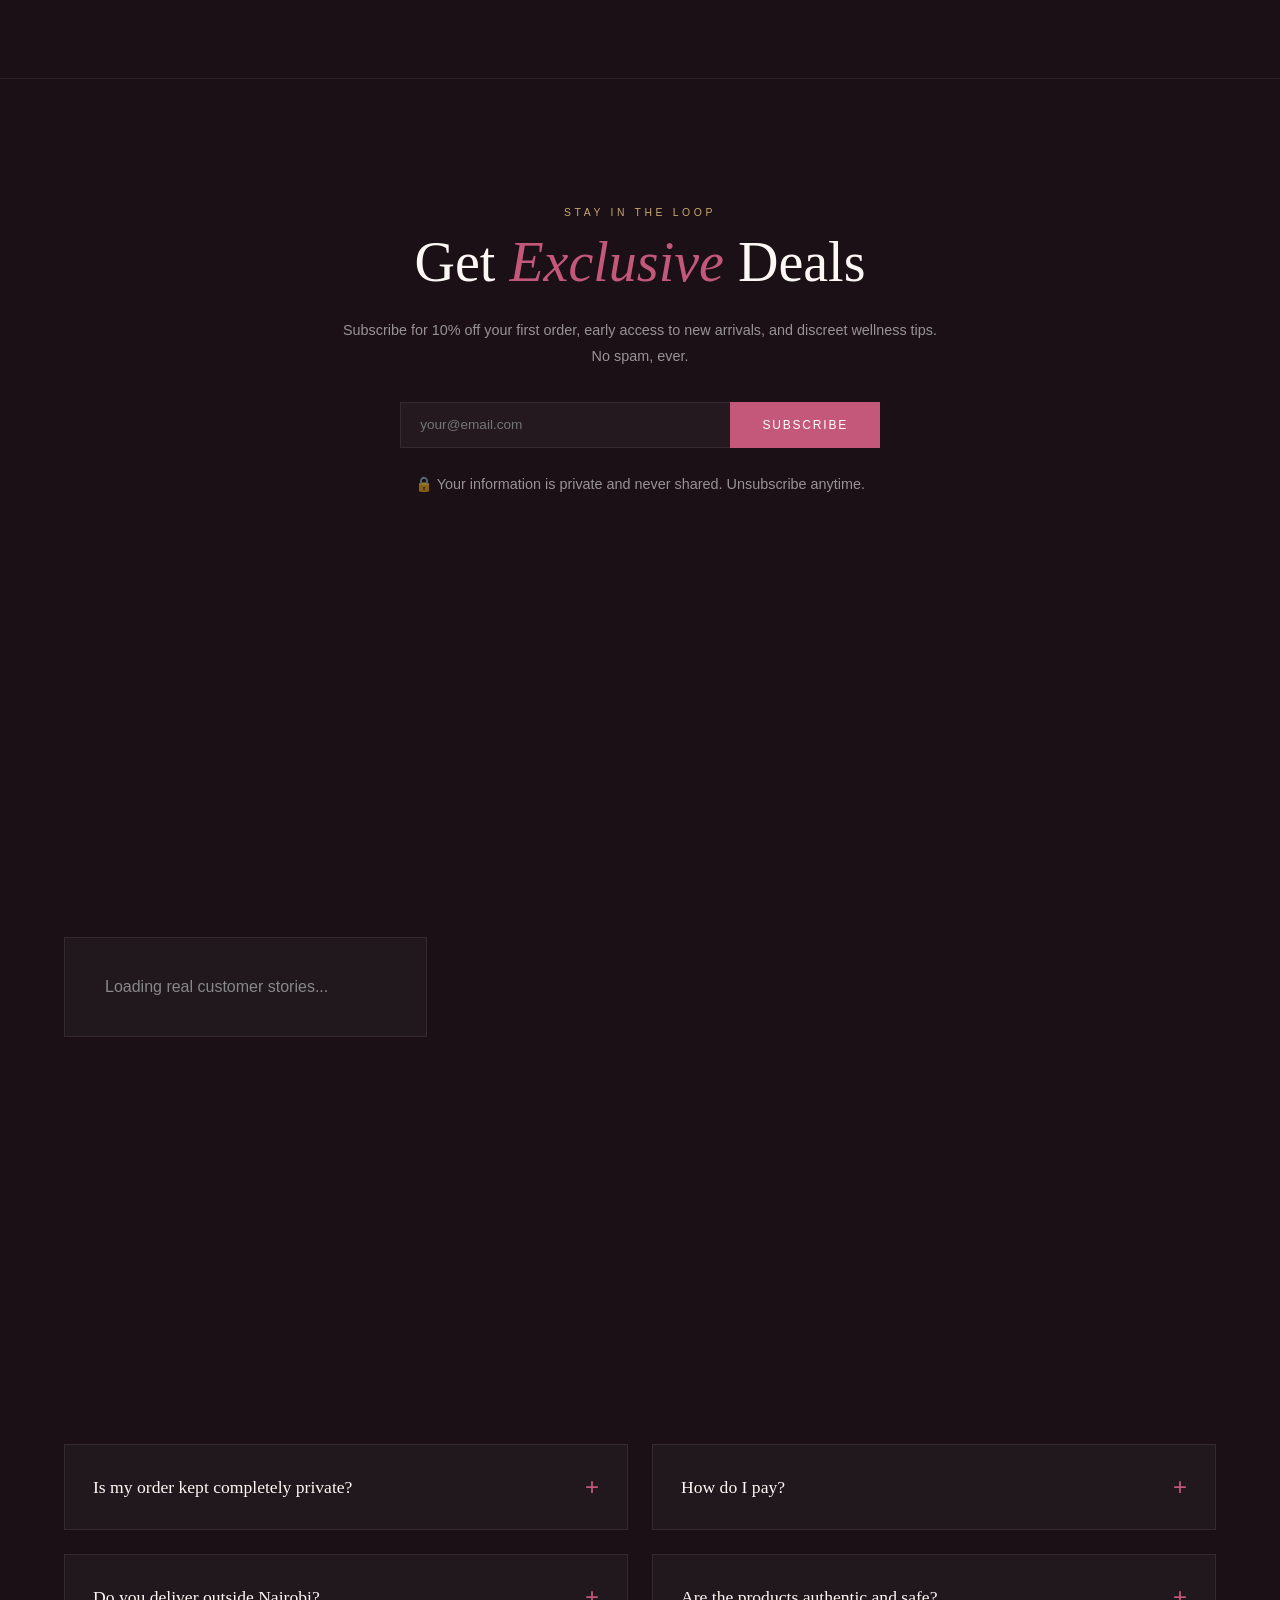
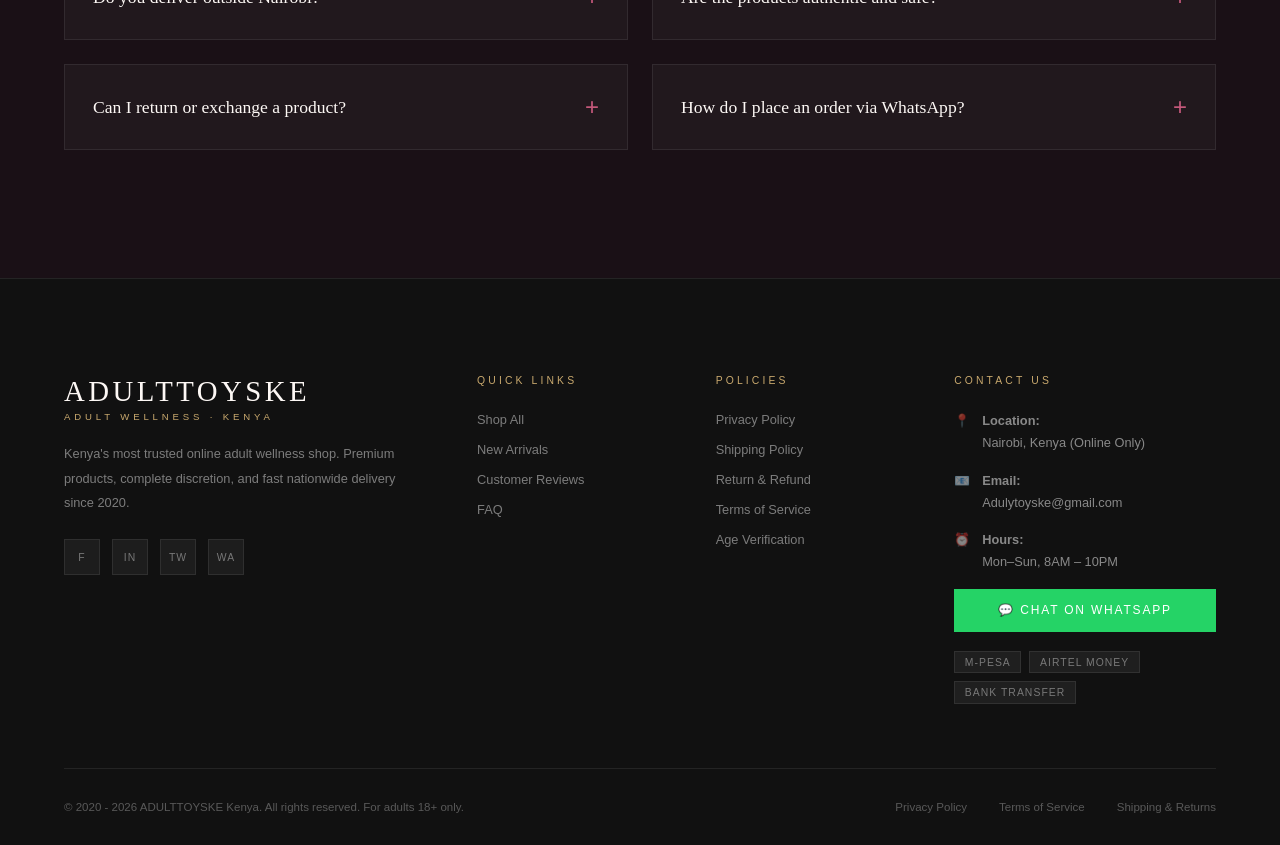
==== commit 7e86b0ee: "Optimize: Remove Lingerie and On Sale categories, fix slow image loading" ====
--- a/index.html
+++ b/index.html
@@ -636,9 +636,9 @@
 
     .categories-grid {
       display: grid;
-      grid-template-columns: 1.4fr 1fr 1fr;
-      grid-template-rows: 340px 220px;
-      gap: 1rem;
+      grid-template-columns: 1.2fr 1fr;
+      grid-template-rows: 280px 280px;
+      gap: 1.5rem;
       margin-top: 3.5rem
     }
 
@@ -651,7 +651,7 @@
     }
 
     .cat-card:first-child {
-      grid-row: span 2
+      grid-row: span 1
     }
 
     .cat-bg {
@@ -2636,7 +2636,6 @@
       <a href="category.html?cat=Vibrators">Vibrators</a>
       <a href="category.html?cat=Couples">Couples</a>
       <a href="category.html?cat=Wellness">Wellness</a>
-      <a href="category.html?cat=Lingerie">Lingerie</a>
       <a href="#faq">FAQ</a>
     </div>
 
@@ -2794,15 +2793,6 @@
           <div class="cat-count">10 Premium Products</div>
         </div>
       </div>
-      <div class="cat-card" onclick="location.href='category.html?cat=Lingerie'" style="cursor:pointer">
-        <div class="cat-bg cat-bg-4"></div>
-        <div class="cat-pattern"></div>
-        <div class="cat-arrow">→</div>
-        <div class="cat-info">
-          <div class="cat-name">Lingerie & Apparel</div>
-          <div class="cat-count">5 Premium Products</div>
-        </div>
-      </div>
       <div class="cat-card" onclick="location.href='category.html?cat=BDSM'" style="cursor:pointer">
         <div class="cat-bg cat-bg-5"></div>
         <div class="cat-pattern"></div>
@@ -2828,9 +2818,7 @@
         <button class="filter-btn" onclick="setFilter(this)">Couples</button>
         <button class="filter-btn" onclick="setFilter(this)">Wellness</button>
         <button class="filter-btn" onclick="setFilter(this)">Lubricants</button>
-        <button class="filter-btn" onclick="setFilter(this)">Lingerie</button>
         <button class="filter-btn" onclick="setFilter(this)">BDSM</button>
-        <button class="filter-btn" onclick="setFilter(this)">On Sale</button>
       </div>
       <!-- PHASE 4: Price Range Filter -->
       <div style="display:flex;align-items:center;gap:1rem;margin-top:1rem;flex-wrap:wrap">
@@ -2998,7 +2986,6 @@
         <ul class="footer-links">
           <li><a href="#categories">Shop All</a></li>
           <li><a href="#featured">New Arrivals</a></li>
-          <li><a href="#promo">Sale & Offers</a></li>
           <li><a href="#reviews">Customer Reviews</a></li>
           <li><a href="#faq">FAQ</a></li>
         </ul>
@@ -3426,7 +3413,6 @@
       { name: 'Couples', icon: '💙', desc: 'Rings, remote kits & app-connected toys' },
       { name: 'Wellness', icon: '🍯', desc: 'Massage oils, serums & personal care' },
       { name: 'Lubricants', icon: '💚', desc: 'Water-based, aloe & warming lubricants' },
-      { name: 'Lingerie', icon: '⭐', desc: 'Bodysuits, lace sets & apparel' },
       { name: 'BDSM', icon: '🖤', desc: 'Restraints, blindfolds & roleplay accessories' },
     ];
 
@@ -3583,14 +3569,10 @@
       // 1. Category Filter
       if (activeFilter && activeFilter !== 'All') {
         const target = activeFilter.toLowerCase();
-        if (target === 'on sale') {
-          prods = prods.filter(p => p.oldPrice);
-        } else {
-          prods = prods.filter(p => {
-            const pc = (p.category || '').toLowerCase();
-            return pc === target || (target === 'wellness' && pc === 'lubricants') || (target === 'couples' && pc === 'couples play');
-          });
-        }
+        prods = prods.filter(p => {
+          const pc = (p.category || '').toLowerCase();
+          return pc === target || (target === 'wellness' && pc === 'lubricants') || (target === 'couples' && pc === 'couples play');
+        });
       }
 
       // 2. Price Filter
